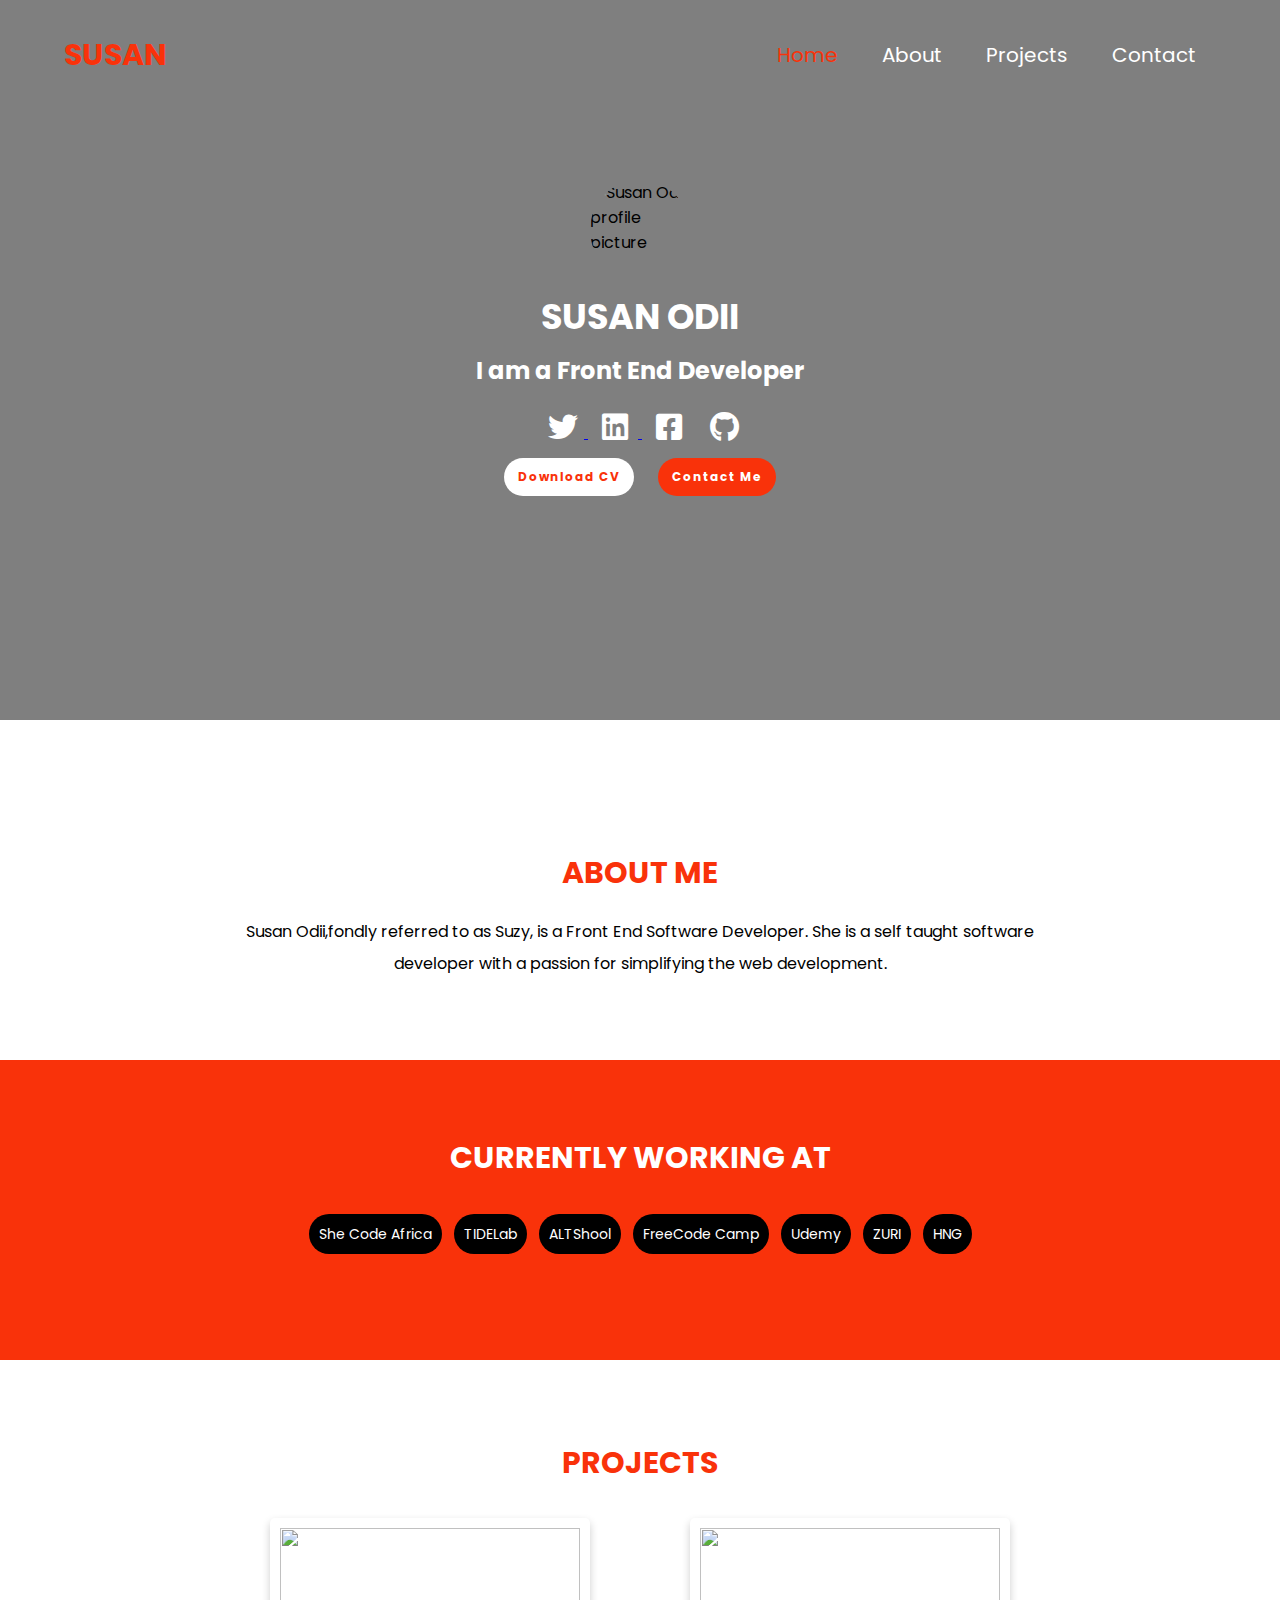
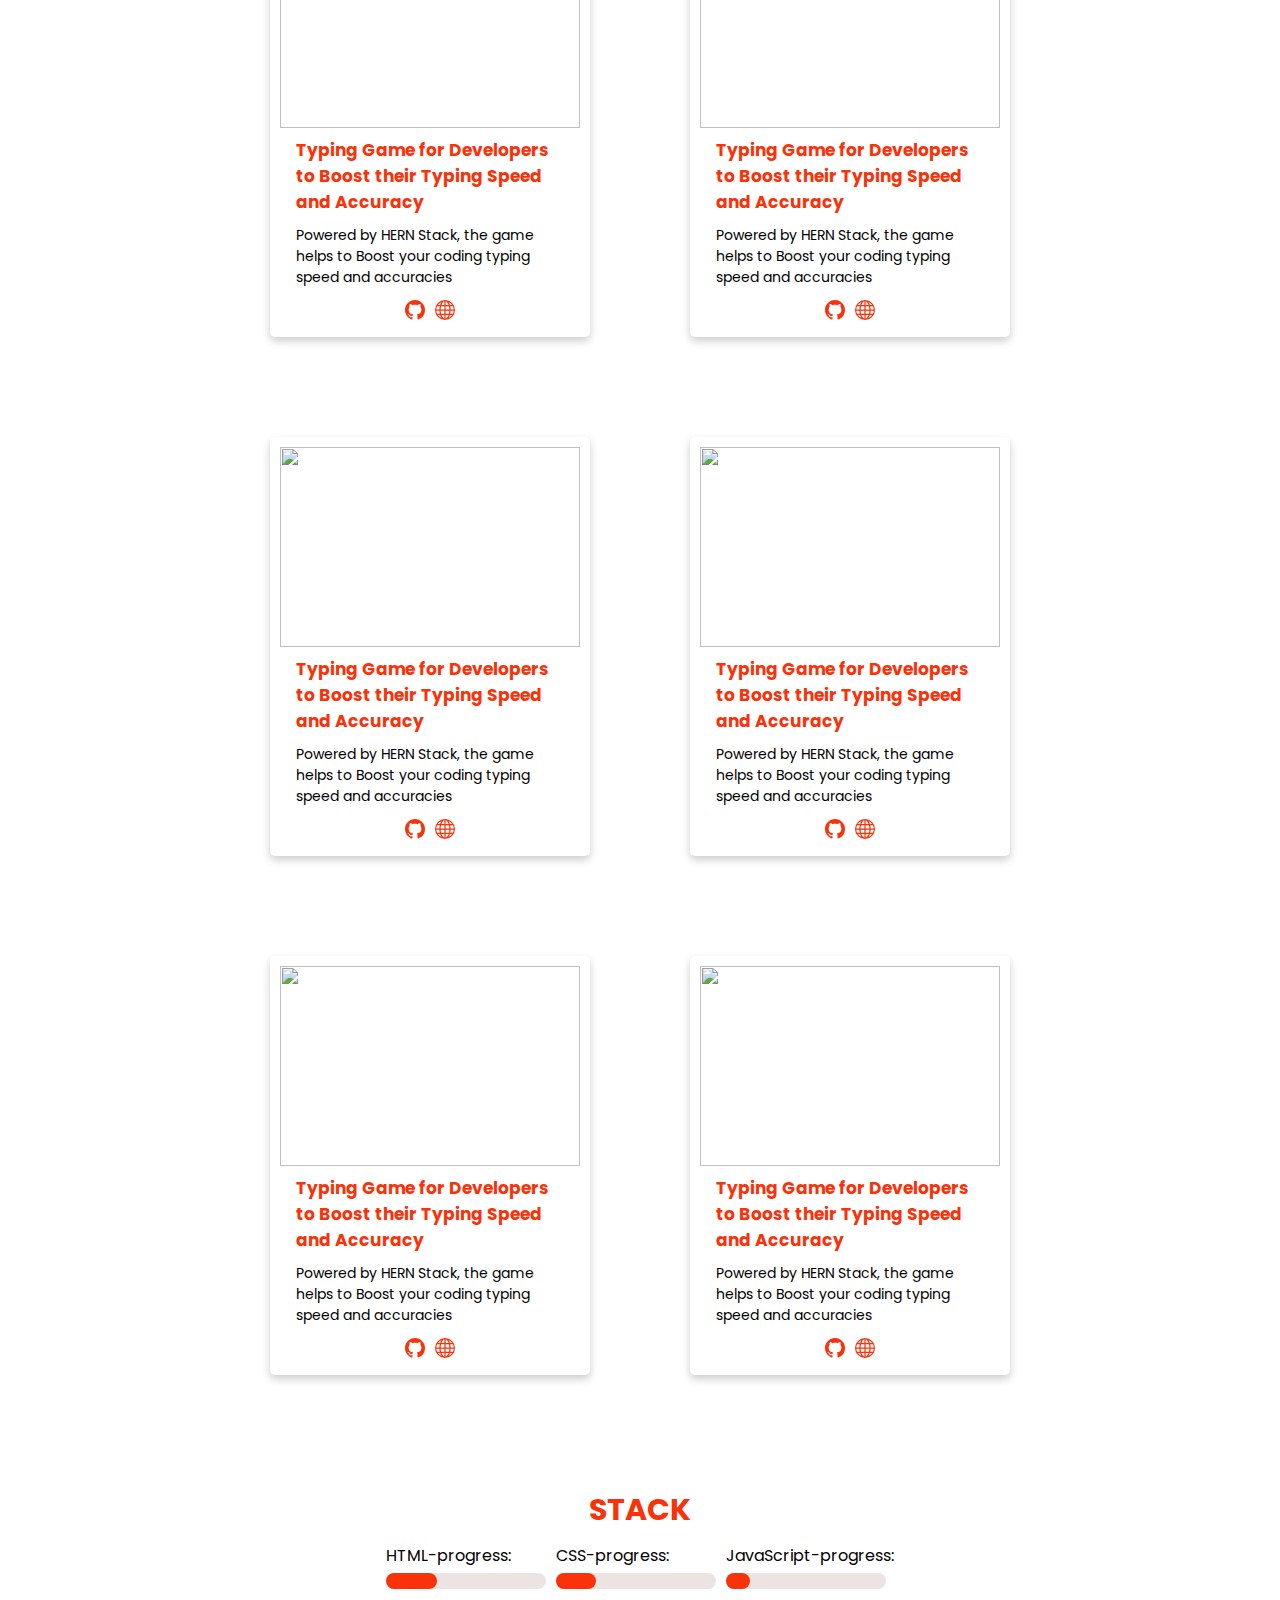
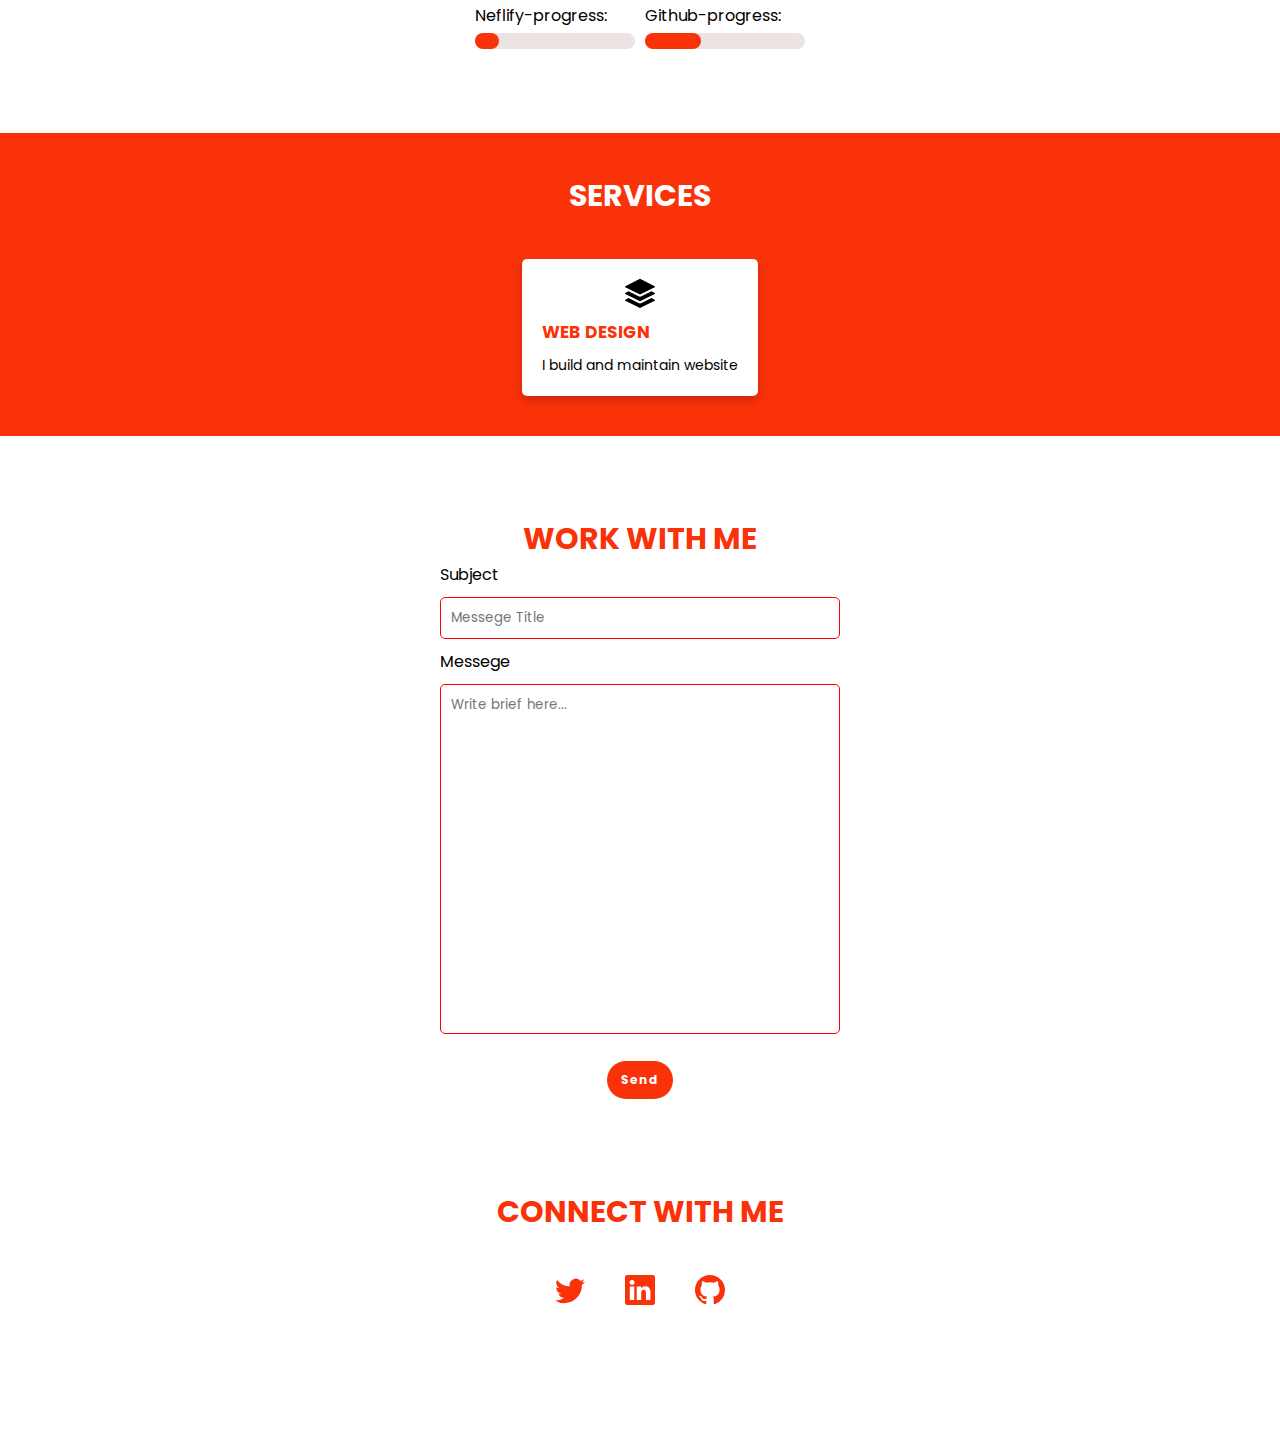
==== index.html @ 61946170 "updated code on responsiveness" ====
<!DOCTYPE html>
<html lang="en">
<head>
    <meta charset="UTF-8">
    <meta http-equiv="X-UA-Compatible" content="IE=edge">
    <meta name="viewport" content="width=device-width, initial-scale=1.0">
    <link rel="stylesheet" href="https://cdnjs.cloudflare.com/ajax/libs/font-awesome/6.0.0/css/all.min.css"
    integrity="sha512-9usAa10IRO0HhonpyAIVpjrylPvoDwiPUiKdWk5t3PyolY1cOd4DSE0Ga+ri4AuTroPR5aQvXU9xC6qOPnzFeg=="
    crossorigin="anonymous" referrerpolicy="no-referrer" />
<link rel="stylesheet" href="style.css">
    
    <title>portfolio</title>
</head>
<body>
  <header>
      <!-- NAVIGATION SECTION -->
      <section class="header-content-wrapper">
          <div class="logo">SUSAN</div>
          <nav class="nav-links-wrapper">
              <ul>
         <a href="#" class="nav-link active">Home</a>
         <a href="#about" class="nav-link">About</a>
         <a href="#projects" class="nav-link">Projects</a>
         <a href="#contacts" class="nav-link">Contact</a>


              </ul>
          </nav>
          
      </section>
      <!-- HERO SECTION -->
      <section class="hero-wrapper">
         <img src="https://avatars.githubusercontent.com/u/81011757?v=4" alt="Susan Odii profile picture " class="profile-image">
         <h2 class="full-name"> SUSAN ODII</h2>
         <p class="brief">I am a Front End Developer</p>
         
         <section class="hero-social-wrapper">
            <a href="https://twitter.com/SusanOdii "> <i class="fa-brands fa-twitter"></i> </a>
            <a href="https://www.linkedin.com/in/susanodii/"><i class="fa-brands fa-linkedin"></i> </a>
            <a href="https://www.facebook.com/odii.susanebere"><i class="fa-brands fa-facebook-square"></i></a>
            <a href=" https://github.com/susanodii"> <i class="fa-brands fa-github"></i></a>
         </section>
         <section class="hero-btns-wrapper">
       <button class="btn download-btn">Download CV</button>
       <button class="btn contact-btn">Contact Me</button>
    </section>
    </section>
    
  </header>  
  <!-- HEADER OVERLAY-->
<div class="header-overlay"></div> 
<main>
    <!-- ABOUT SECTION -->
    <section class="about-me section" id="about">
<h2>About Me</h2>
<p class="about-brief">Susan Odii,fondly referred to as Suzy, is a Front End Software Developer. She is a self taught software developer with a passion for simplifying the web development. </p>
    </section>

<!-- PLACE OF WORK -->
<section class="section place-of-work-section">
    <h2>currently working at</h2>
    <section class="place-of-work-wrapper">
  <span class="place-of-work-pill"> She Code Africa</span>
  <span class="place-of-work-pill">TIDELab</span>
  <span class="place-of-work-pill">ALTShool</span>
  <span class="place-of-work-pill"> FreeCode Camp</span>
    <span class="place-of-work-pill">Udemy</span>
    <span class="place-of-work-pill">ZURI</span>
    <span class="place-of-work-pill">HNG</span>
    </section>
</section>
<!-- PROJECTS SECTION -->
<section class="section project-section"  id="projects">
    <h2>Projects</h2>
    <section class="project-card-wrapper">
        <div class="project-card">
           <img src="https://user-images.githubusercontent.com/58919619/120639485-4bf6ae80-c469-11eb-897b-ac2953277cc6.png" alt="">
           <section class="card-content">
               <h3 class="project-title">Typing Game for Developers to Boost their Typing Speed and Accuracy</h3>
               <p class="project-brief"> Powered by HERN Stack, the game helps to Boost your coding typing speed and accuracies</p>
           </section>
           <section class="project-links">
               <a href="https://github.com/unclebay143/typing-game " target="_blank" rel="noopener noreferrer"> <svg xmlns="http://www.w3.org/2000/svg" width="16" height="16" fill="currentColor" class="bi bi-github" viewBox="0 0 16 16">
                <path d="M8 0C3.58 0 0 3.58 0 8c0 3.54 2.29 6.53 5.47 7.59.4.07.55-.17.55-.38 0-.19-.01-.82-.01-1.49-2.01.37-2.53-.49-2.69-.94-.09-.23-.48-.94-.82-1.13-.28-.15-.68-.52-.01-.53.63-.01 1.08.58 1.23.82.72 1.21 1.87.87 2.33.66.07-.52.28-.87.51-1.07-1.78-.2-3.64-.89-3.64-3.95 0-.87.31-1.59.82-2.15-.08-.2-.36-1.02.08-2.12 0 0 .67-.21 2.2.82.64-.18 1.32-.27 2-.27.68 0 1.36.09 2 .27 1.53-1.04 2.2-.82 2.2-.82.44 1.1.16 1.92.08 2.12.51.56.82 1.27.82 2.15 0 3.07-1.87 3.75-3.65 3.95.29.25.54.73.54 1.48 0 1.07-.01 1.93-.01 2.2 0 .21.15.46.55.38A8.012 8.012 0 0 0 16 8c0-4.42-3.58-8-8-8z"/>
              </svg></a>
               <a href="http://" target="_blank" rel="noopener noreferrer"> <svg xmlns="http://www.w3.org/2000/svg" width="16" height="16" fill="currentColor" class="bi bi-globe" viewBox="0 0 16 16">
                <path d="M0 8a8 8 0 1 1 16 0A8 8 0 0 1 0 8zm7.5-6.923c-.67.204-1.335.82-1.887 1.855A7.97 7.97 0 0 0 5.145 4H7.5V1.077zM4.09 4a9.267 9.267 0 0 1 .64-1.539 6.7 6.7 0 0 1 .597-.933A7.025 7.025 0 0 0 2.255 4H4.09zm-.582 3.5c.03-.877.138-1.718.312-2.5H1.674a6.958 6.958 0 0 0-.656 2.5h2.49zM4.847 5a12.5 12.5 0 0 0-.338 2.5H7.5V5H4.847zM8.5 5v2.5h2.99a12.495 12.495 0 0 0-.337-2.5H8.5zM4.51 8.5a12.5 12.5 0 0 0 .337 2.5H7.5V8.5H4.51zm3.99 0V11h2.653c.187-.765.306-1.608.338-2.5H8.5zM5.145 12c.138.386.295.744.468 1.068.552 1.035 1.218 1.65 1.887 1.855V12H5.145zm.182 2.472a6.696 6.696 0 0 1-.597-.933A9.268 9.268 0 0 1 4.09 12H2.255a7.024 7.024 0 0 0 3.072 2.472zM3.82 11a13.652 13.652 0 0 1-.312-2.5h-2.49c.062.89.291 1.733.656 2.5H3.82zm6.853 3.472A7.024 7.024 0 0 0 13.745 12H11.91a9.27 9.27 0 0 1-.64 1.539 6.688 6.688 0 0 1-.597.933zM8.5 12v2.923c.67-.204 1.335-.82 1.887-1.855.173-.324.33-.682.468-1.068H8.5zm3.68-1h2.146c.365-.767.594-1.61.656-2.5h-2.49a13.65 13.65 0 0 1-.312 2.5zm2.802-3.5a6.959 6.959 0 0 0-.656-2.5H12.18c.174.782.282 1.623.312 2.5h2.49zM11.27 2.461c.247.464.462.98.64 1.539h1.835a7.024 7.024 0 0 0-3.072-2.472c.218.284.418.598.597.933zM10.855 4a7.966 7.966 0 0 0-.468-1.068C9.835 1.897 9.17 1.282 8.5 1.077V4h2.355z"/>
              </svg></a>
           </section>
        </div>
        <div class="project-card">
            <img src="https://user-images.githubusercontent.com/58919619/120639485-4bf6ae80-c469-11eb-897b-ac2953277cc6.png" alt="">
            <section class="card-content">
                <h3 class="project-title">Typing Game for Developers to Boost their Typing Speed and Accuracy</h3>
                <p class="project-brief"> Powered by HERN Stack, the game helps to Boost your coding typing speed and accuracies</p>
            </section>
            <section class="project-links">
                <a href="https://github.com/unclebay143/typing-game " target="_blank" rel="noopener noreferrer"> <svg xmlns="http://www.w3.org/2000/svg" width="16" height="16" fill="currentColor" class="bi bi-github" viewBox="0 0 16 16">
                 <path d="M8 0C3.58 0 0 3.58 0 8c0 3.54 2.29 6.53 5.47 7.59.4.07.55-.17.55-.38 0-.19-.01-.82-.01-1.49-2.01.37-2.53-.49-2.69-.94-.09-.23-.48-.94-.82-1.13-.28-.15-.68-.52-.01-.53.63-.01 1.08.58 1.23.82.72 1.21 1.87.87 2.33.66.07-.52.28-.87.51-1.07-1.78-.2-3.64-.89-3.64-3.95 0-.87.31-1.59.82-2.15-.08-.2-.36-1.02.08-2.12 0 0 .67-.21 2.2.82.64-.18 1.32-.27 2-.27.68 0 1.36.09 2 .27 1.53-1.04 2.2-.82 2.2-.82.44 1.1.16 1.92.08 2.12.51.56.82 1.27.82 2.15 0 3.07-1.87 3.75-3.65 3.95.29.25.54.73.54 1.48 0 1.07-.01 1.93-.01 2.2 0 .21.15.46.55.38A8.012 8.012 0 0 0 16 8c0-4.42-3.58-8-8-8z"/>
               </svg></a>
                <a href="http://" target="_blank" rel="noopener noreferrer"> <svg xmlns="http://www.w3.org/2000/svg" width="16" height="16" fill="currentColor" class="bi bi-globe" viewBox="0 0 16 16">
                 <path d="M0 8a8 8 0 1 1 16 0A8 8 0 0 1 0 8zm7.5-6.923c-.67.204-1.335.82-1.887 1.855A7.97 7.97 0 0 0 5.145 4H7.5V1.077zM4.09 4a9.267 9.267 0 0 1 .64-1.539 6.7 6.7 0 0 1 .597-.933A7.025 7.025 0 0 0 2.255 4H4.09zm-.582 3.5c.03-.877.138-1.718.312-2.5H1.674a6.958 6.958 0 0 0-.656 2.5h2.49zM4.847 5a12.5 12.5 0 0 0-.338 2.5H7.5V5H4.847zM8.5 5v2.5h2.99a12.495 12.495 0 0 0-.337-2.5H8.5zM4.51 8.5a12.5 12.5 0 0 0 .337 2.5H7.5V8.5H4.51zm3.99 0V11h2.653c.187-.765.306-1.608.338-2.5H8.5zM5.145 12c.138.386.295.744.468 1.068.552 1.035 1.218 1.65 1.887 1.855V12H5.145zm.182 2.472a6.696 6.696 0 0 1-.597-.933A9.268 9.268 0 0 1 4.09 12H2.255a7.024 7.024 0 0 0 3.072 2.472zM3.82 11a13.652 13.652 0 0 1-.312-2.5h-2.49c.062.89.291 1.733.656 2.5H3.82zm6.853 3.472A7.024 7.024 0 0 0 13.745 12H11.91a9.27 9.27 0 0 1-.64 1.539 6.688 6.688 0 0 1-.597.933zM8.5 12v2.923c.67-.204 1.335-.82 1.887-1.855.173-.324.33-.682.468-1.068H8.5zm3.68-1h2.146c.365-.767.594-1.61.656-2.5h-2.49a13.65 13.65 0 0 1-.312 2.5zm2.802-3.5a6.959 6.959 0 0 0-.656-2.5H12.18c.174.782.282 1.623.312 2.5h2.49zM11.27 2.461c.247.464.462.98.64 1.539h1.835a7.024 7.024 0 0 0-3.072-2.472c.218.284.418.598.597.933zM10.855 4a7.966 7.966 0 0 0-.468-1.068C9.835 1.897 9.17 1.282 8.5 1.077V4h2.355z"/>
               </svg></a>
            </section>
         </div>

         <div class="project-card">
            <img src="https://user-images.githubusercontent.com/58919619/120639485-4bf6ae80-c469-11eb-897b-ac2953277cc6.png" alt="">
            <section class="card-content">
                <h3 class="project-title">Typing Game for Developers to Boost their Typing Speed and Accuracy</h3>
                <p class="project-brief"> Powered by HERN Stack, the game helps to Boost your coding typing speed and accuracies</p>
            </section>
            <section class="project-links">
                <a href="https://github.com/unclebay143/typing-game " target="_blank" rel="noopener noreferrer"> <svg xmlns="http://www.w3.org/2000/svg" width="16" height="16" fill="currentColor" class="bi bi-github" viewBox="0 0 16 16">
                 <path d="M8 0C3.58 0 0 3.58 0 8c0 3.54 2.29 6.53 5.47 7.59.4.07.55-.17.55-.38 0-.19-.01-.82-.01-1.49-2.01.37-2.53-.49-2.69-.94-.09-.23-.48-.94-.82-1.13-.28-.15-.68-.52-.01-.53.63-.01 1.08.58 1.23.82.72 1.21 1.87.87 2.33.66.07-.52.28-.87.51-1.07-1.78-.2-3.64-.89-3.64-3.95 0-.87.31-1.59.82-2.15-.08-.2-.36-1.02.08-2.12 0 0 .67-.21 2.2.82.64-.18 1.32-.27 2-.27.68 0 1.36.09 2 .27 1.53-1.04 2.2-.82 2.2-.82.44 1.1.16 1.92.08 2.12.51.56.82 1.27.82 2.15 0 3.07-1.87 3.75-3.65 3.95.29.25.54.73.54 1.48 0 1.07-.01 1.93-.01 2.2 0 .21.15.46.55.38A8.012 8.012 0 0 0 16 8c0-4.42-3.58-8-8-8z"/>
               </svg></a>
                <a href="http://" target="_blank" rel="noopener noreferrer"> <svg xmlns="http://www.w3.org/2000/svg" width="16" height="16" fill="currentColor" class="bi bi-globe" viewBox="0 0 16 16">
                 <path d="M0 8a8 8 0 1 1 16 0A8 8 0 0 1 0 8zm7.5-6.923c-.67.204-1.335.82-1.887 1.855A7.97 7.97 0 0 0 5.145 4H7.5V1.077zM4.09 4a9.267 9.267 0 0 1 .64-1.539 6.7 6.7 0 0 1 .597-.933A7.025 7.025 0 0 0 2.255 4H4.09zm-.582 3.5c.03-.877.138-1.718.312-2.5H1.674a6.958 6.958 0 0 0-.656 2.5h2.49zM4.847 5a12.5 12.5 0 0 0-.338 2.5H7.5V5H4.847zM8.5 5v2.5h2.99a12.495 12.495 0 0 0-.337-2.5H8.5zM4.51 8.5a12.5 12.5 0 0 0 .337 2.5H7.5V8.5H4.51zm3.99 0V11h2.653c.187-.765.306-1.608.338-2.5H8.5zM5.145 12c.138.386.295.744.468 1.068.552 1.035 1.218 1.65 1.887 1.855V12H5.145zm.182 2.472a6.696 6.696 0 0 1-.597-.933A9.268 9.268 0 0 1 4.09 12H2.255a7.024 7.024 0 0 0 3.072 2.472zM3.82 11a13.652 13.652 0 0 1-.312-2.5h-2.49c.062.89.291 1.733.656 2.5H3.82zm6.853 3.472A7.024 7.024 0 0 0 13.745 12H11.91a9.27 9.27 0 0 1-.64 1.539 6.688 6.688 0 0 1-.597.933zM8.5 12v2.923c.67-.204 1.335-.82 1.887-1.855.173-.324.33-.682.468-1.068H8.5zm3.68-1h2.146c.365-.767.594-1.61.656-2.5h-2.49a13.65 13.65 0 0 1-.312 2.5zm2.802-3.5a6.959 6.959 0 0 0-.656-2.5H12.18c.174.782.282 1.623.312 2.5h2.49zM11.27 2.461c.247.464.462.98.64 1.539h1.835a7.024 7.024 0 0 0-3.072-2.472c.218.284.418.598.597.933zM10.855 4a7.966 7.966 0 0 0-.468-1.068C9.835 1.897 9.17 1.282 8.5 1.077V4h2.355z"/>
               </svg></a>
            </section>
         </div>

         <div class="project-card">
            <img src="https://user-images.githubusercontent.com/58919619/120639485-4bf6ae80-c469-11eb-897b-ac2953277cc6.png" alt="">
            <section class="card-content">
                <h3 class="project-title">Typing Game for Developers to Boost their Typing Speed and Accuracy</h3>
                <p class="project-brief"> Powered by HERN Stack, the game helps to Boost your coding typing speed and accuracies</p>
            </section>
            <section class="project-links">
                <a href="https://github.com/unclebay143/typing-game " target="_blank" rel="noopener noreferrer"> <svg xmlns="http://www.w3.org/2000/svg" width="16" height="16" fill="currentColor" class="bi bi-github" viewBox="0 0 16 16">
                 <path d="M8 0C3.58 0 0 3.58 0 8c0 3.54 2.29 6.53 5.47 7.59.4.07.55-.17.55-.38 0-.19-.01-.82-.01-1.49-2.01.37-2.53-.49-2.69-.94-.09-.23-.48-.94-.82-1.13-.28-.15-.68-.52-.01-.53.63-.01 1.08.58 1.23.82.72 1.21 1.87.87 2.33.66.07-.52.28-.87.51-1.07-1.78-.2-3.64-.89-3.64-3.95 0-.87.31-1.59.82-2.15-.08-.2-.36-1.02.08-2.12 0 0 .67-.21 2.2.82.64-.18 1.32-.27 2-.27.68 0 1.36.09 2 .27 1.53-1.04 2.2-.82 2.2-.82.44 1.1.16 1.92.08 2.12.51.56.82 1.27.82 2.15 0 3.07-1.87 3.75-3.65 3.95.29.25.54.73.54 1.48 0 1.07-.01 1.93-.01 2.2 0 .21.15.46.55.38A8.012 8.012 0 0 0 16 8c0-4.42-3.58-8-8-8z"/>
               </svg></a>
                <a href="http://" target="_blank" rel="noopener noreferrer"> <svg xmlns="http://www.w3.org/2000/svg" width="16" height="16" fill="currentColor" class="bi bi-globe" viewBox="0 0 16 16">
                 <path d="M0 8a8 8 0 1 1 16 0A8 8 0 0 1 0 8zm7.5-6.923c-.67.204-1.335.82-1.887 1.855A7.97 7.97 0 0 0 5.145 4H7.5V1.077zM4.09 4a9.267 9.267 0 0 1 .64-1.539 6.7 6.7 0 0 1 .597-.933A7.025 7.025 0 0 0 2.255 4H4.09zm-.582 3.5c.03-.877.138-1.718.312-2.5H1.674a6.958 6.958 0 0 0-.656 2.5h2.49zM4.847 5a12.5 12.5 0 0 0-.338 2.5H7.5V5H4.847zM8.5 5v2.5h2.99a12.495 12.495 0 0 0-.337-2.5H8.5zM4.51 8.5a12.5 12.5 0 0 0 .337 2.5H7.5V8.5H4.51zm3.99 0V11h2.653c.187-.765.306-1.608.338-2.5H8.5zM5.145 12c.138.386.295.744.468 1.068.552 1.035 1.218 1.65 1.887 1.855V12H5.145zm.182 2.472a6.696 6.696 0 0 1-.597-.933A9.268 9.268 0 0 1 4.09 12H2.255a7.024 7.024 0 0 0 3.072 2.472zM3.82 11a13.652 13.652 0 0 1-.312-2.5h-2.49c.062.89.291 1.733.656 2.5H3.82zm6.853 3.472A7.024 7.024 0 0 0 13.745 12H11.91a9.27 9.27 0 0 1-.64 1.539 6.688 6.688 0 0 1-.597.933zM8.5 12v2.923c.67-.204 1.335-.82 1.887-1.855.173-.324.33-.682.468-1.068H8.5zm3.68-1h2.146c.365-.767.594-1.61.656-2.5h-2.49a13.65 13.65 0 0 1-.312 2.5zm2.802-3.5a6.959 6.959 0 0 0-.656-2.5H12.18c.174.782.282 1.623.312 2.5h2.49zM11.27 2.461c.247.464.462.98.64 1.539h1.835a7.024 7.024 0 0 0-3.072-2.472c.218.284.418.598.597.933zM10.855 4a7.966 7.966 0 0 0-.468-1.068C9.835 1.897 9.17 1.282 8.5 1.077V4h2.355z"/>
               </svg></a>
            </section>
         </div>


         <div class="project-card">
            <img src="https://user-images.githubusercontent.com/58919619/120639485-4bf6ae80-c469-11eb-897b-ac2953277cc6.png" alt="">
            <section class="card-content">
                <h3 class="project-title">Typing Game for Developers to Boost their Typing Speed and Accuracy</h3>
                <p class="project-brief"> Powered by HERN Stack, the game helps to Boost your coding typing speed and accuracies</p>
            </section>
            <section class="project-links">
                <a href="https://github.com/unclebay143/typing-game " target="_blank" rel="noopener noreferrer"> <svg xmlns="http://www.w3.org/2000/svg" width="16" height="16" fill="currentColor" class="bi bi-github" viewBox="0 0 16 16">
                 <path d="M8 0C3.58 0 0 3.58 0 8c0 3.54 2.29 6.53 5.47 7.59.4.07.55-.17.55-.38 0-.19-.01-.82-.01-1.49-2.01.37-2.53-.49-2.69-.94-.09-.23-.48-.94-.82-1.13-.28-.15-.68-.52-.01-.53.63-.01 1.08.58 1.23.82.72 1.21 1.87.87 2.33.66.07-.52.28-.87.51-1.07-1.78-.2-3.64-.89-3.64-3.95 0-.87.31-1.59.82-2.15-.08-.2-.36-1.02.08-2.12 0 0 .67-.21 2.2.82.64-.18 1.32-.27 2-.27.68 0 1.36.09 2 .27 1.53-1.04 2.2-.82 2.2-.82.44 1.1.16 1.92.08 2.12.51.56.82 1.27.82 2.15 0 3.07-1.87 3.75-3.65 3.95.29.25.54.73.54 1.48 0 1.07-.01 1.93-.01 2.2 0 .21.15.46.55.38A8.012 8.012 0 0 0 16 8c0-4.42-3.58-8-8-8z"/>
               </svg></a>
                <a href="http://" target="_blank" rel="noopener noreferrer"> <svg xmlns="http://www.w3.org/2000/svg" width="16" height="16" fill="currentColor" class="bi bi-globe" viewBox="0 0 16 16">
                 <path d="M0 8a8 8 0 1 1 16 0A8 8 0 0 1 0 8zm7.5-6.923c-.67.204-1.335.82-1.887 1.855A7.97 7.97 0 0 0 5.145 4H7.5V1.077zM4.09 4a9.267 9.267 0 0 1 .64-1.539 6.7 6.7 0 0 1 .597-.933A7.025 7.025 0 0 0 2.255 4H4.09zm-.582 3.5c.03-.877.138-1.718.312-2.5H1.674a6.958 6.958 0 0 0-.656 2.5h2.49zM4.847 5a12.5 12.5 0 0 0-.338 2.5H7.5V5H4.847zM8.5 5v2.5h2.99a12.495 12.495 0 0 0-.337-2.5H8.5zM4.51 8.5a12.5 12.5 0 0 0 .337 2.5H7.5V8.5H4.51zm3.99 0V11h2.653c.187-.765.306-1.608.338-2.5H8.5zM5.145 12c.138.386.295.744.468 1.068.552 1.035 1.218 1.65 1.887 1.855V12H5.145zm.182 2.472a6.696 6.696 0 0 1-.597-.933A9.268 9.268 0 0 1 4.09 12H2.255a7.024 7.024 0 0 0 3.072 2.472zM3.82 11a13.652 13.652 0 0 1-.312-2.5h-2.49c.062.89.291 1.733.656 2.5H3.82zm6.853 3.472A7.024 7.024 0 0 0 13.745 12H11.91a9.27 9.27 0 0 1-.64 1.539 6.688 6.688 0 0 1-.597.933zM8.5 12v2.923c.67-.204 1.335-.82 1.887-1.855.173-.324.33-.682.468-1.068H8.5zm3.68-1h2.146c.365-.767.594-1.61.656-2.5h-2.49a13.65 13.65 0 0 1-.312 2.5zm2.802-3.5a6.959 6.959 0 0 0-.656-2.5H12.18c.174.782.282 1.623.312 2.5h2.49zM11.27 2.461c.247.464.462.98.64 1.539h1.835a7.024 7.024 0 0 0-3.072-2.472c.218.284.418.598.597.933zM10.855 4a7.966 7.966 0 0 0-.468-1.068C9.835 1.897 9.17 1.282 8.5 1.077V4h2.355z"/>
               </svg></a>
            </section>
         </div>


         <div class="project-card">
            <img src="https://user-images.githubusercontent.com/58919619/120639485-4bf6ae80-c469-11eb-897b-ac2953277cc6.png" alt="">
            <section class="card-content">
                <h3 class="project-title">Typing Game for Developers to Boost their Typing Speed and Accuracy</h3>
                <p class="project-brief"> Powered by HERN Stack, the game helps to Boost your coding typing speed and accuracies</p>
            </section>
            <section class="project-links">
                <a href="https://github.com/unclebay143/typing-game " target="_blank" rel="noopener noreferrer"> <svg xmlns="http://www.w3.org/2000/svg" width="16" height="16" fill="currentColor" class="bi bi-github" viewBox="0 0 16 16">
                 <path d="M8 0C3.58 0 0 3.58 0 8c0 3.54 2.29 6.53 5.47 7.59.4.07.55-.17.55-.38 0-.19-.01-.82-.01-1.49-2.01.37-2.53-.49-2.69-.94-.09-.23-.48-.94-.82-1.13-.28-.15-.68-.52-.01-.53.63-.01 1.08.58 1.23.82.72 1.21 1.87.87 2.33.66.07-.52.28-.87.51-1.07-1.78-.2-3.64-.89-3.64-3.95 0-.87.31-1.59.82-2.15-.08-.2-.36-1.02.08-2.12 0 0 .67-.21 2.2.82.64-.18 1.32-.27 2-.27.68 0 1.36.09 2 .27 1.53-1.04 2.2-.82 2.2-.82.44 1.1.16 1.92.08 2.12.51.56.82 1.27.82 2.15 0 3.07-1.87 3.75-3.65 3.95.29.25.54.73.54 1.48 0 1.07-.01 1.93-.01 2.2 0 .21.15.46.55.38A8.012 8.012 0 0 0 16 8c0-4.42-3.58-8-8-8z"/>
               </svg></a>
                <a href="http://" target="_blank" rel="noopener noreferrer"> <svg xmlns="http://www.w3.org/2000/svg" width="16" height="16" fill="currentColor" class="bi bi-globe" viewBox="0 0 16 16">
                 <path d="M0 8a8 8 0 1 1 16 0A8 8 0 0 1 0 8zm7.5-6.923c-.67.204-1.335.82-1.887 1.855A7.97 7.97 0 0 0 5.145 4H7.5V1.077zM4.09 4a9.267 9.267 0 0 1 .64-1.539 6.7 6.7 0 0 1 .597-.933A7.025 7.025 0 0 0 2.255 4H4.09zm-.582 3.5c.03-.877.138-1.718.312-2.5H1.674a6.958 6.958 0 0 0-.656 2.5h2.49zM4.847 5a12.5 12.5 0 0 0-.338 2.5H7.5V5H4.847zM8.5 5v2.5h2.99a12.495 12.495 0 0 0-.337-2.5H8.5zM4.51 8.5a12.5 12.5 0 0 0 .337 2.5H7.5V8.5H4.51zm3.99 0V11h2.653c.187-.765.306-1.608.338-2.5H8.5zM5.145 12c.138.386.295.744.468 1.068.552 1.035 1.218 1.65 1.887 1.855V12H5.145zm.182 2.472a6.696 6.696 0 0 1-.597-.933A9.268 9.268 0 0 1 4.09 12H2.255a7.024 7.024 0 0 0 3.072 2.472zM3.82 11a13.652 13.652 0 0 1-.312-2.5h-2.49c.062.89.291 1.733.656 2.5H3.82zm6.853 3.472A7.024 7.024 0 0 0 13.745 12H11.91a9.27 9.27 0 0 1-.64 1.539 6.688 6.688 0 0 1-.597.933zM8.5 12v2.923c.67-.204 1.335-.82 1.887-1.855.173-.324.33-.682.468-1.068H8.5zm3.68-1h2.146c.365-.767.594-1.61.656-2.5h-2.49a13.65 13.65 0 0 1-.312 2.5zm2.802-3.5a6.959 6.959 0 0 0-.656-2.5H12.18c.174.782.282 1.623.312 2.5h2.49zM11.27 2.461c.247.464.462.98.64 1.539h1.835a7.024 7.024 0 0 0-3.072-2.472c.218.284.418.598.597.933zM10.855 4a7.966 7.966 0 0 0-.468-1.068C9.835 1.897 9.17 1.282 8.5 1.077V4h2.355z"/>
               </svg></a>
            </section>
         </div>


    </section>
</section>


<!-- STACK SECTION -->
<section class="section stack-section">
    <h2>STACK</h2>
<section class="stack-group">
   
<div class="stack-progress-wrapper">
    <label for="html-progress">HTML-progress:</label>
    <progress id="html-progress" class="stack-progress" value="32" max="100"> 32% </progress>
</div>
<div class="stack-progress-wrapper">
    <label for="-progress">CSS-progress:</label>
    <progress id="css-progress" class="stack-progress" value="25" max="100"> 25% </progress>
</div>

<div class="stack-progress-wrapper">
    <label for="javascript-progress">JavaScript-progress:</label>
    <progress id="javaSript-progress" class="stack-progress"  value="15" max="100"> 15% </progress>
</div>
</section>

<section class="stack-group">
<div class="stack-progress-wrapper">
    <label for="netlify-progress">Neflify-progress:</label>
    <progress id="netlify-progress"class="stack-progress"  value="15" max="100"> 15% </progress>
</div>

<div class="stack-progress-wrapper">
    <label for="html-progress">Github-progress:</label>
    <progress id="github-progress" class="stack-progress"  value="35" max="100"> 35% </progress>
</div>


</section>

</section>


<!-- SERVICE SECTION -->

<section class="section service-section">
    <h2>services</h2>
    <section class="service-card-wrapper">
        <div class="service-card">
            <svg xmlns="http://www.w3.org/2000/svg" width="16" height="16" fill="currentColor" class="bi bi-stack" viewBox="0 0 16 16">
                <path d="m14.12 10.163 1.715.858c.22.11.22.424 0 .534L8.267 15.34a.598.598 0 0 1-.534 0L.165 11.555a.299.299 0 0 1 0-.534l1.716-.858 5.317 2.659c.505.252 1.1.252 1.604 0l5.317-2.66zM7.733.063a.598.598 0 0 1 .534 0l7.568 3.784a.3.3 0 0 1 0 .535L8.267 8.165a.598.598 0 0 1-.534 0L.165 4.382a.299.299 0 0 1 0-.535L7.733.063z"/>
                <path d="m14.12 6.576 1.715.858c.22.11.22.424 0 .534l-7.568 3.784a.598.598 0 0 1-.534 0L.165 7.968a.299.299 0 0 1 0-.534l1.716-.858 5.317 2.659c.505.252 1.1.252 1.604 0l5.317-2.659z"/>
              </svg>
        
        <div class="service-content">
        <h3 class="service-title">WEB DESIGN</h3>
        <p class="service-brief">
            I build and maintain website
        </p>
    </div>
</div>

    </section>

</section>



<!-- WORK WITH ME -->
<section class="section form-section" id="contact">
    <h2>Work with me</h2>
    <form>
        <div class="form-group">
 
            <label for="subject">Subject</label>
        <input type="text" id="subject" placeholder="Messege Title">
        </div>
         
        <div class="form-group">

            <label for="messege">Messege</label>
            <textarea id="message" placeholder="Write brief here..."></textarea>
        </div>
        <div class="form-group">
            <button class="btn">Send</button>
        </div>
    </form>
</section>

<!-- SOCIAL MEDIA -->
<section class=" section connect-with-me" id="contacts">
    <h2>Connect with me</h2>
    <section class="social-account-wrapper">
        <!-- Twitter -->
        <svg xmlns="http://www.w3.org/2000/svg" width="16" height="16" fill="currentColor" class="bi bi-twitter" viewBox="0 0 16 16">
            <path d="M5.026 15c6.038 0 9.341-5.003 9.341-9.334 0-.14 0-.282-.006-.422A6.685 6.685 0 0 0 16 3.542a6.658 6.658 0 0 1-1.889.518 3.301 3.301 0 0 0 1.447-1.817 6.533 6.533 0 0 1-2.087.793A3.286 3.286 0 0 0 7.875 6.03a9.325 9.325 0 0 1-6.767-3.429 3.289 3.289 0 0 0 1.018 4.382A3.323 3.323 0 0 1 .64 6.575v.045a3.288 3.288 0 0 0 2.632 3.218 3.203 3.203 0 0 1-.865.115 3.23 3.23 0 0 1-.614-.057 3.283 3.283 0 0 0 3.067 2.277A6.588 6.588 0 0 1 .78 13.58a6.32 6.32 0 0 1-.78-.045A9.344 9.344 0 0 0 5.026 15z"/>
          </svg>

          <!-- Linkedlin -->

          <svg xmlns="http://www.w3.org/2000/svg" width="16" height="16" fill="currentColor" class="bi bi-linkedin" viewBox="0 0 16 16">
            <path d="M0 1.146C0 .513.526 0 1.175 0h13.65C15.474 0 16 .513 16 1.146v13.708c0 .633-.526 1.146-1.175 1.146H1.175C.526 16 0 15.487 0 14.854V1.146zm4.943 12.248V6.169H2.542v7.225h2.401zm-1.2-8.212c.837 0 1.358-.554 1.358-1.248-.015-.709-.52-1.248-1.342-1.248-.822 0-1.359.54-1.359 1.248 0 .694.521 1.248 1.327 1.248h.016zm4.908 8.212V9.359c0-.216.016-.432.08-.586.173-.431.568-.878 1.232-.878.869 0 1.216.662 1.216 1.634v3.865h2.401V9.25c0-2.22-1.184-3.252-2.764-3.252-1.274 0-1.845.7-2.165 1.193v.025h-.016a5.54 5.54 0 0 1 .016-.025V6.169h-2.4c.03.678 0 7.225 0 7.225h2.4z"/>
          </svg>


        <!-- Github -->

        <svg xmlns="http://www.w3.org/2000/svg" width="16" height="16" fill="currentColor" class="bi bi-github" viewBox="0 0 16 16">
            <path d="M8 0C3.58 0 0 3.58 0 8c0 3.54 2.29 6.53 5.47 7.59.4.07.55-.17.55-.38 0-.19-.01-.82-.01-1.49-2.01.37-2.53-.49-2.69-.94-.09-.23-.48-.94-.82-1.13-.28-.15-.68-.52-.01-.53.63-.01 1.08.58 1.23.82.72 1.21 1.87.87 2.33.66.07-.52.28-.87.51-1.07-1.78-.2-3.64-.89-3.64-3.95 0-.87.31-1.59.82-2.15-.08-.2-.36-1.02.08-2.12 0 0 .67-.21 2.2.82.64-.18 1.32-.27 2-.27.68 0 1.36.09 2 .27 1.53-1.04 2.2-.82 2.2-.82.44 1.1.16 1.92.08 2.12.51.56.82 1.27.82 2.15 0 3.07-1.87 3.75-3.65 3.95.29.25.54.73.54 1.48 0 1.07-.01 1.93-.01 2.2 0 .21.15.46.55.38A8.012 8.012 0 0 0 16 8c0-4.42-3.58-8-8-8z"/>
          </svg>
    </section>
</section>
</main>
</body>
</html>
---- style.css ----
@import url('https://fonts.googleapis.com/css2?family=Open+Sans:wght@300&family=Poppins:ital,wght@0,100;0,200;0,300;0,400;0,500;0,600;0,700;0,800;0,900;1,100;1,200;1,300;1,400;1,500;1,600;1,700;1,800;1,900&family=Roboto:wght@400;700&display=swap');


*{
    box-sizing: border-box;
    margin: 0;
    padding: 0;
    font-family: "Poppins", sans-serif;
}
html{
    scroll-behavior: smooth;
}
body{
    overflow-x: hidden;
}
/* HEADER SECTION */
header{
    background-image: url("https://images.unsplash.com/photo-1537498425277-c283d32ef9db?ixlib=rb-1.2.1&ixid=MnwxMjA3fDB8MHxwaG90by1wYWdlfHx8fGVufDB8fHx8&auto=format&fit=crop&w=1178&q=80 ");
    background-size: cover;
    background-repeat: no-repeat;
    background-position: 50%;
    height: 80vh;
    position: relative;
}
.header-overlay{
    background-color: rgba(0, 0, 0, 0.5);
    position: absolute;
    top: 0;
    height: 80vh;
    width: 100vw;
    }
    .header-content-wrapper{
        position: relative;
        z-index: 1;
        display: flex;
        justify-content: space-between;
        align-items: center;
        padding: 2rem 4rem;
    }


    /* Logo */
    .logo{
        font-size: 30px;
        font-weight: bold;
        color: #f9320a;
    }
  .nav-link{
      color: white;
      font-size: 20px;
      text-decoration:none ;
      transition: 0.5s;
      padding: 10px;
      margin: 10px;
  }
  .nav-link.active{
    color: #f9320a;
  }
  
  .hero-wrapper{
      position: relative;
       z-index: 1; 
      display: flex;
      flex-direction:column ;
      align-items: center;
      margin-top: 70px;

  }

  /* PROFILE IMAGE */
.profile-image{
    width: 100px;
    height: 100px;
    border-radius: 50%;
}

.full-name{
    color: white;
    font-size: 35px;
    text-transform:uppercase ;
    margin: 10px 0;
}
.brief{
    color: white;
    font-size: 24px;
    font-weight: bold;
    margin-bottom: 10px;
}

/* ICONS */
.hero-social-wrapper i{
    height: 30px;
    width: 30px;
    color: white;
    font-size: 30px;
    /* border: 1px solid white; */
    /* border-radius: 50%; */
    padding: 4px;
    margin: 10px;
    transition: 0.5s;
}

.btn{
    background-color: #f9320a;
    color:white;
    font-size: 12px;
    font-weight: bold;
    text-decoration: none;
    padding: 10px 14px;
    border-radius: 26px;
    border: none;
    margin: 10px;
    letter-spacing: 1px;
    cursor: pointer;
    transition: 0.5s;

}
.btn:hover{
    opacity: 0.8;
}
  
.download-btn{
    background-color: white;
    color: #f9320a;
}

.download-btn:hover{
    opacity: 0.8;
    background-color: #f9320a;
    color: white;
}


/* MAIN BODY SECTION  */
main{
    margin-top: 90px;
}

.section{
    padding: 40px;
}



.section h2{
    font-size: 30px;
    font-weight: bold;
    color: #f9320a;
    margin-bottom: 10px 0;
    text-transform: uppercase;
    text-align: center;
}
.about-me{
    width: 70%;
    margin: 0 auto;
}
.about-brief{
    text-align: center;
    margin-top: 20px;
    line-height: 2;
}

.place-of-work-section{
     margin:40px 0; 
    background-color: #f9320a;
    color: white;
    min-height: 300px;
    display: flex;
    flex-direction: column;
    justify-content: center;
    align-items: center;
}


.place-of-work-section h2{
    color: white;
   
}

.place-of-work-wrapper{
    text-align: center;
    margin: 40px;
}

.place-of-work-pill{
    background-color: #000;
    color: white;
    padding: 10px;
    margin: 4px;
    font-size: 14px;
    border-radius: 26px;
    transition: 1.5;

}


/* PROJECT SECTION */

 .project-card-wrapper{
     display: flex;
     justify-content: center;
     align-items: center;
     flex-wrap: wrap;
     gap: 100px;
     margin: 2rem;
     
 }

 .project-card{
     padding: 10px;
     box-shadow: 0 4px 8px rgba(0, 0, 0, 0.2);
     transition: 0.3s;
     border-radius: 5px;
 }


 .project-card img{
 width:100%;
 height: 200px;
 }

 .card-content{
     width: 300px;
     padding: 2px 16px;
 }

.project-title{
    color: #f9320a;
    margin-bottom: 10px;
    font-size: 17px;
}

.project-brief{
    font-size: 14px;
}
.project-links{
    display: flex;
    justify-content: center;
    align-items: center;
    margin-top: 10px;
    gap: 10px;
}

.project-links svg{
    width:20px;
    height: 20px;
    fill: #f9320a;
}

/* STACK SECTION */
.stack-group{
    display: flex;
    
    justify-content: center;
    align-items: center;
    margin-top: 10px;
    gap: 10px;
}

/* chrome */
.stack-progress::-webkit-progress-bar{
    background-color: rgb(236, 227, 227);
    border-radius: 100px;
}
.stack-progress::-webkit-progress-value{
    background-color: #f9320a;
    border-radius: 100px;
}
/* mozila */

.stack-progress::-moz-progress-bar{
    background-color: white;
    border-radius: 100px;
}
/* IEOI */
.stack-progress{
    color: hsl(10, 95%, 51%);
    border-radius: 100px;
}

.stack-progress-wrapper label{
    display: block;
}

/* SERVICE SECTION */
.service-section{
    margin: 40px 0;
    min-height: 300px;
    background-color: #f9320a;
}

.service-section h2{
    color:white;
    margin-bottom: 40px;
}
.service-card-wrapper{
    display: flex;
    justify-content: center;
    align-items: center;
    gap:100px ;
}
.service-card{
    background-color: white;
    padding: 20px;
    box-shadow: 0 4px 8px rgba(0, 0, 0, 0.2);
    transition: 0.3s;
    border-radius: 5px;
    display: flex;
    justify-content: center;
    flex-direction: column;
    align-items: center;
}

.service-card:hover{
    box-shadow: 0 8px rgba(255, 255, 255, 0.4);
    background-color: white;
}

.service-card svg{
    width: 30px;
    height: 30px;
    color: #000;
    margin-bottom: 10px;
}
.service-card content{
    text-align: center;
    padding:2px 16px ;
    width: 300px;
}

.service-title{
    color: #f9320a;
    margin-bottom: 10px;
    font-size: 17px;
}
.service-brief{
    font-size:14px ;
    color: #000;
}


/* WORK WITH ME SECTION */

.form-section form{
    display: flex;
    flex-direction: column;
    justify-content: center;
    align-items: center;
}


/* #subject{
    display: block;
}
textarea{
    height: 300px;
    width: 250px;
}
#message{
    display: block;
} */

.form-group label{
    display: block;
    margin-bottom: 10px;
}
.form-group input{
    border: 1px solid red;
    border-radius:5px;
    padding: 10px;
    width: 400px;
    margin-bottom:10px ;
}

.form-group textarea{
    border: 1px solid red;
    border-radius:5px;
    padding: 10px;
    width: 400px;
    height: 350px;
    margin-bottom:10px ;
    resize: none;
}
/* .form-group button{
    background-color: #f9320a;
    color: white;
    padding: 10px 14px;
    font-size: 14px;
    cursor: pointer;
    border-radius: 26px;
} */


/* SOCIAL MEDIA */
.social-account-wrapper{
    display: flex;
    justify-content: center;
    align-items: center;
    gap: 40px;
    margin-top: 40px;
    margin-bottom: 100px;
}
.social-account-wrapper svg{
    width: 30px;
    height: 30px;
    fill: #f9320a;
}

.social-account-wrapper svg:hover{
    fill: #000;
    cursor: pointer;
    position: relative;
    bottom: 10px;
}


@media  screen and (min-width:365px) and (max-width:665px){
    
header{
    height: 100vh;
}
.header-content-wrapper{
    
        flex-direction: column;
        padding: 1rem;
        
    
}
.nav-links-wrapper .nav-link{
    display: flex;
    flex-direction: row;
    justify-content: center;
    /* border: 5px solid red; */
    height: 20px;
    flex-wrap: wrap; 
    width: 100vw;
    
}
    .logo{
        font-size: 15px;
    }
    .nav-link{
        font-size: 15px;
    }
    
    .hero-wrapper{
        
            flex-direction: column;
    margin-top: 200px;
        
    }
    .profile-image{
        width: 60px;
        height: 60px;
        border-radius: 50%;
        margin-top: -60px;
    }
    
    .full-name{
        font-size: 20px;
        margin: 5px 0;
    }

    .brief{
        font-size: 20px;
    }

    .btn{
        font-size: 6px; 
    }
        
.place-of-work-wrapper{
    
        display: flex;
        flex-flow: column;
    
}
.stack-group{
    flex-direction: column;
}
.form-group input{
    width: 200px;
}

.form-group textarea{
    width: 200px;
    height: 250px;
}
}
 
@media screen and (min-width:666px)and(max-width:1003px){

    header{
        height: 100vh;
    }
    .header-content-wrapper{
    
        flex-direction: row;
        padding: 1rem 2rem;
        
    
}
 .nav-links-wrapper .nav-link{
    display: flex;
    flex-direction: row;
    justify-content: center;
    /* border: 5px solid red; */
     height: 20px;
    flex-wrap: wrap; 
    width: 100vw;
    
}  


        .logo{
            font-size: 20px;
            margin-left: 20px;
            border: 5px solid red;
        }
        .nav-link{
            font-size: 20px;
        }
        
        .hero-wrapper{
            
                flex-direction: column;
        margin-top: 200px;
            
        }
        .profile-image{
            width: 60px;
            height: 60px;
            border-radius: 50%;
            margin-top: -60px;
        }
        
        .full-name{
            font-size: 20px;
            margin: 5px 0;
        }
    
        .brief{
            font-size: 20px;
        }
    
        .btn{
            font-size: 6px; 
        }
            
    .place-of-work-wrapper{
        
            display: flex;
            
        
    }
    .stack-group{
        display: flex;
        flex-direction: column;
        /* border: 5px solid red; */
    }
  .place-of-work-wrapper{
      display: flex;
      flex-direction: column;
  }  

}
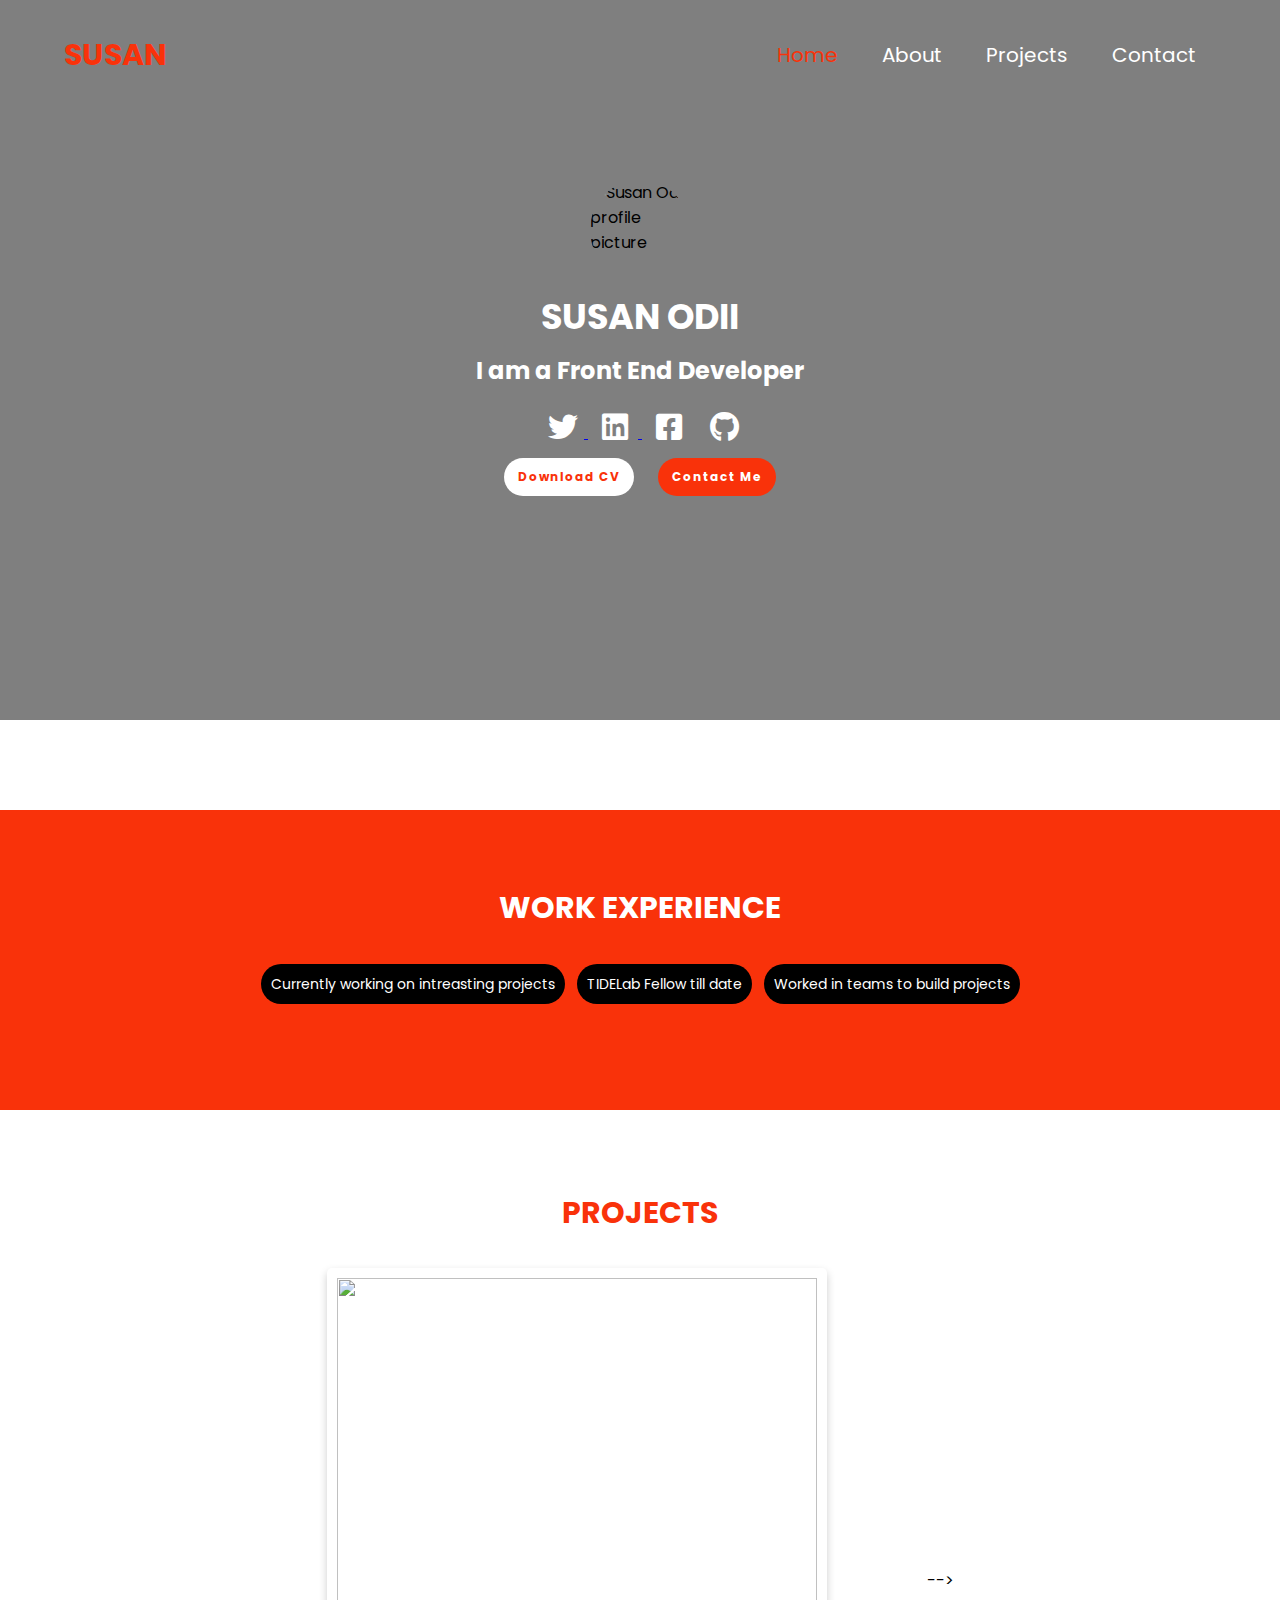
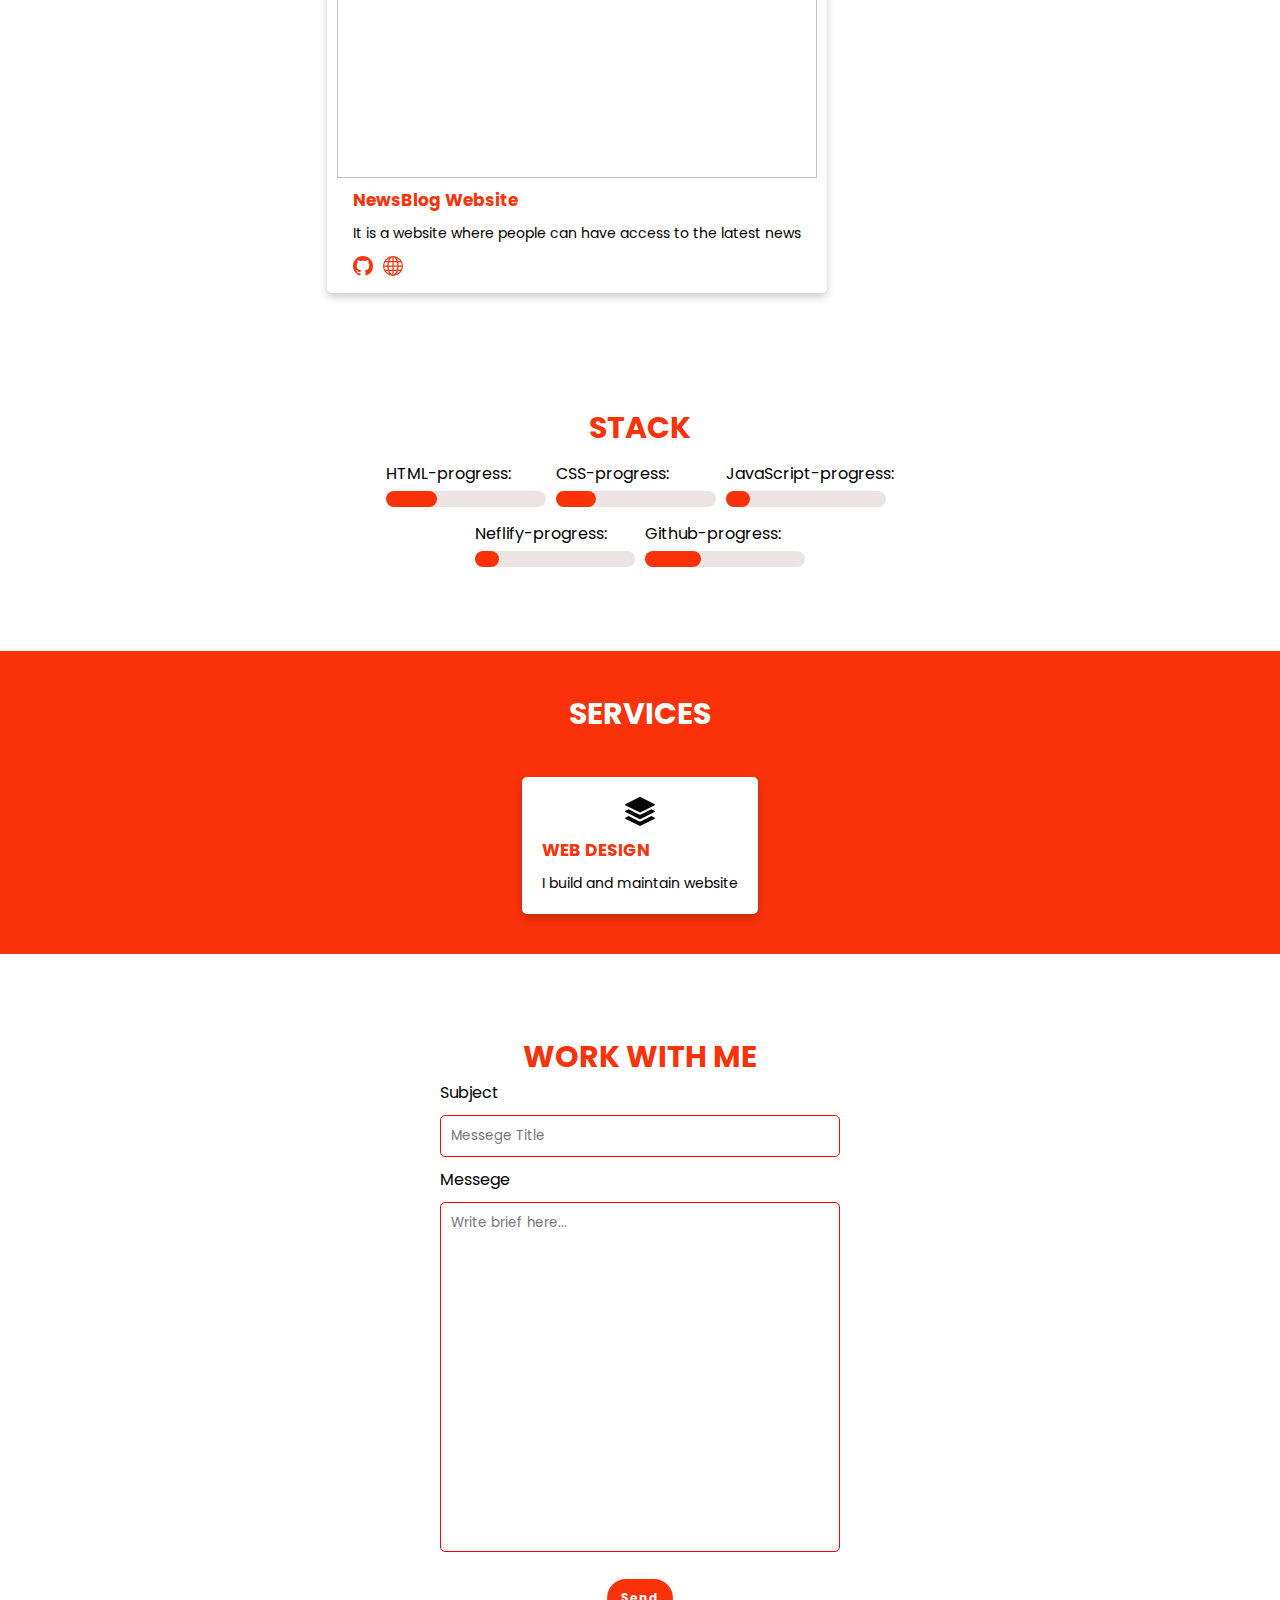
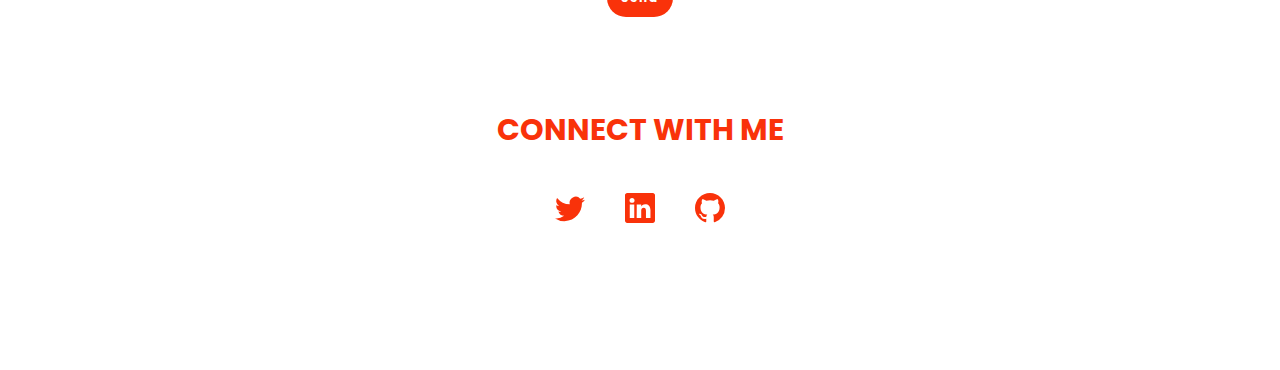
==== commit 4d65ed67: "portfolio updated" ====
--- a/index.html
+++ b/index.html
@@ -12,14 +12,15 @@
     <title>portfolio</title>
 </head>
 <body>
-  <header>
+  <header class="index-header">
+    
       <!-- NAVIGATION SECTION -->
       <section class="header-content-wrapper">
           <div class="logo">SUSAN</div>
           <nav class="nav-links-wrapper">
               <ul>
          <a href="#" class="nav-link active">Home</a>
-         <a href="#about" class="nav-link">About</a>
+         <a href="about.html" class="nav-link">About</a>
          <a href="#projects" class="nav-link">Projects</a>
          <a href="#contacts" class="nav-link">Contact</a>
 
@@ -51,36 +52,36 @@
 <div class="header-overlay"></div> 
 <main>
     <!-- ABOUT SECTION -->
-    <section class="about-me section" id="about">
+    <!-- <section class="about-me section" id="about">
 <h2>About Me</h2>
 <p class="about-brief">Susan Odii,fondly referred to as Suzy, is a Front End Software Developer. She is a self taught software developer with a passion for simplifying the web development. </p>
-    </section>
+    </section> -->
 
 <!-- PLACE OF WORK -->
-<section class="section place-of-work-section">
-    <h2>currently working at</h2>
+ <section class="section place-of-work-section">
+    <h2>Work experience</h2>
     <section class="place-of-work-wrapper">
-  <span class="place-of-work-pill"> She Code Africa</span>
-  <span class="place-of-work-pill">TIDELab</span>
-  <span class="place-of-work-pill">ALTShool</span>
-  <span class="place-of-work-pill"> FreeCode Camp</span>
+  <span class="place-of-work-pill"> Currently working on intreasting projects</span>
+  <span class="place-of-work-pill">TIDELab Fellow till date</span>
+  <span class="place-of-work-pill">Worked  in teams to build projects</span>
+  <!-- <span class="place-of-work-pill"> FreeCode Camp</span>
     <span class="place-of-work-pill">Udemy</span>
     <span class="place-of-work-pill">ZURI</span>
-    <span class="place-of-work-pill">HNG</span>
-    </section>
-</section>
+    <span class="place-of-work-pill">HNG</span>  -->
+    </section>
+</section> 
 <!-- PROJECTS SECTION -->
 <section class="section project-section"  id="projects">
     <h2>Projects</h2>
     <section class="project-card-wrapper">
         <div class="project-card">
-           <img src="https://user-images.githubusercontent.com/58919619/120639485-4bf6ae80-c469-11eb-897b-ac2953277cc6.png" alt="">
+           <img src="https://user-images.githubusercontent.com/81011757/177020578-f6e14e36-3119-47d3-b3aa-6ec81dcd6d2b.PNG" alt="">
            <section class="card-content">
-               <h3 class="project-title">Typing Game for Developers to Boost their Typing Speed and Accuracy</h3>
-               <p class="project-brief"> Powered by HERN Stack, the game helps to Boost your coding typing speed and accuracies</p>
+               <h3 class="project-title">NewsBlog Website</h3>
+               <p class="project-brief"> It is a website where people can have access to the latest news</p>
            </section>
            <section class="project-links">
-               <a href="https://github.com/unclebay143/typing-game " target="_blank" rel="noopener noreferrer"> <svg xmlns="http://www.w3.org/2000/svg" width="16" height="16" fill="currentColor" class="bi bi-github" viewBox="0 0 16 16">
+               <a href="https://github.com/susanodii/NEW_BLOG-WEBSITE#readme" target="_blank" rel="noopener noreferrer"> <svg xmlns="http://www.w3.org/2000/svg" width="16" height="16" fill="currentColor" class="bi bi-github" viewBox="0 0 16 16">
                 <path d="M8 0C3.58 0 0 3.58 0 8c0 3.54 2.29 6.53 5.47 7.59.4.07.55-.17.55-.38 0-.19-.01-.82-.01-1.49-2.01.37-2.53-.49-2.69-.94-.09-.23-.48-.94-.82-1.13-.28-.15-.68-.52-.01-.53.63-.01 1.08.58 1.23.82.72 1.21 1.87.87 2.33.66.07-.52.28-.87.51-1.07-1.78-.2-3.64-.89-3.64-3.95 0-.87.31-1.59.82-2.15-.08-.2-.36-1.02.08-2.12 0 0 .67-.21 2.2.82.64-.18 1.32-.27 2-.27.68 0 1.36.09 2 .27 1.53-1.04 2.2-.82 2.2-.82.44 1.1.16 1.92.08 2.12.51.56.82 1.27.82 2.15 0 3.07-1.87 3.75-3.65 3.95.29.25.54.73.54 1.48 0 1.07-.01 1.93-.01 2.2 0 .21.15.46.55.38A8.012 8.012 0 0 0 16 8c0-4.42-3.58-8-8-8z"/>
               </svg></a>
                <a href="http://" target="_blank" rel="noopener noreferrer"> <svg xmlns="http://www.w3.org/2000/svg" width="16" height="16" fill="currentColor" class="bi bi-globe" viewBox="0 0 16 16">
@@ -88,7 +89,11 @@
               </svg></a>
            </section>
         </div>
-        <div class="project-card">
+       
+    
+     -->
+
+         <!-- <div class="project-card">
             <img src="https://user-images.githubusercontent.com/58919619/120639485-4bf6ae80-c469-11eb-897b-ac2953277cc6.png" alt="">
             <section class="card-content">
                 <h3 class="project-title">Typing Game for Developers to Boost their Typing Speed and Accuracy</h3>
@@ -120,6 +125,7 @@
             </section>
          </div>
 
+
          <div class="project-card">
             <img src="https://user-images.githubusercontent.com/58919619/120639485-4bf6ae80-c469-11eb-897b-ac2953277cc6.png" alt="">
             <section class="card-content">
@@ -150,24 +156,7 @@
                 <a href="http://" target="_blank" rel="noopener noreferrer"> <svg xmlns="http://www.w3.org/2000/svg" width="16" height="16" fill="currentColor" class="bi bi-globe" viewBox="0 0 16 16">
                  <path d="M0 8a8 8 0 1 1 16 0A8 8 0 0 1 0 8zm7.5-6.923c-.67.204-1.335.82-1.887 1.855A7.97 7.97 0 0 0 5.145 4H7.5V1.077zM4.09 4a9.267 9.267 0 0 1 .64-1.539 6.7 6.7 0 0 1 .597-.933A7.025 7.025 0 0 0 2.255 4H4.09zm-.582 3.5c.03-.877.138-1.718.312-2.5H1.674a6.958 6.958 0 0 0-.656 2.5h2.49zM4.847 5a12.5 12.5 0 0 0-.338 2.5H7.5V5H4.847zM8.5 5v2.5h2.99a12.495 12.495 0 0 0-.337-2.5H8.5zM4.51 8.5a12.5 12.5 0 0 0 .337 2.5H7.5V8.5H4.51zm3.99 0V11h2.653c.187-.765.306-1.608.338-2.5H8.5zM5.145 12c.138.386.295.744.468 1.068.552 1.035 1.218 1.65 1.887 1.855V12H5.145zm.182 2.472a6.696 6.696 0 0 1-.597-.933A9.268 9.268 0 0 1 4.09 12H2.255a7.024 7.024 0 0 0 3.072 2.472zM3.82 11a13.652 13.652 0 0 1-.312-2.5h-2.49c.062.89.291 1.733.656 2.5H3.82zm6.853 3.472A7.024 7.024 0 0 0 13.745 12H11.91a9.27 9.27 0 0 1-.64 1.539 6.688 6.688 0 0 1-.597.933zM8.5 12v2.923c.67-.204 1.335-.82 1.887-1.855.173-.324.33-.682.468-1.068H8.5zm3.68-1h2.146c.365-.767.594-1.61.656-2.5h-2.49a13.65 13.65 0 0 1-.312 2.5zm2.802-3.5a6.959 6.959 0 0 0-.656-2.5H12.18c.174.782.282 1.623.312 2.5h2.49zM11.27 2.461c.247.464.462.98.64 1.539h1.835a7.024 7.024 0 0 0-3.072-2.472c.218.284.418.598.597.933zM10.855 4a7.966 7.966 0 0 0-.468-1.068C9.835 1.897 9.17 1.282 8.5 1.077V4h2.355z"/>
                </svg></a>
-            </section>
-         </div>
-
-
-         <div class="project-card">
-            <img src="https://user-images.githubusercontent.com/58919619/120639485-4bf6ae80-c469-11eb-897b-ac2953277cc6.png" alt="">
-            <section class="card-content">
-                <h3 class="project-title">Typing Game for Developers to Boost their Typing Speed and Accuracy</h3>
-                <p class="project-brief"> Powered by HERN Stack, the game helps to Boost your coding typing speed and accuracies</p>
-            </section>
-            <section class="project-links">
-                <a href="https://github.com/unclebay143/typing-game " target="_blank" rel="noopener noreferrer"> <svg xmlns="http://www.w3.org/2000/svg" width="16" height="16" fill="currentColor" class="bi bi-github" viewBox="0 0 16 16">
-                 <path d="M8 0C3.58 0 0 3.58 0 8c0 3.54 2.29 6.53 5.47 7.59.4.07.55-.17.55-.38 0-.19-.01-.82-.01-1.49-2.01.37-2.53-.49-2.69-.94-.09-.23-.48-.94-.82-1.13-.28-.15-.68-.52-.01-.53.63-.01 1.08.58 1.23.82.72 1.21 1.87.87 2.33.66.07-.52.28-.87.51-1.07-1.78-.2-3.64-.89-3.64-3.95 0-.87.31-1.59.82-2.15-.08-.2-.36-1.02.08-2.12 0 0 .67-.21 2.2.82.64-.18 1.32-.27 2-.27.68 0 1.36.09 2 .27 1.53-1.04 2.2-.82 2.2-.82.44 1.1.16 1.92.08 2.12.51.56.82 1.27.82 2.15 0 3.07-1.87 3.75-3.65 3.95.29.25.54.73.54 1.48 0 1.07-.01 1.93-.01 2.2 0 .21.15.46.55.38A8.012 8.012 0 0 0 16 8c0-4.42-3.58-8-8-8z"/>
-               </svg></a>
-                <a href="http://" target="_blank" rel="noopener noreferrer"> <svg xmlns="http://www.w3.org/2000/svg" width="16" height="16" fill="currentColor" class="bi bi-globe" viewBox="0 0 16 16">
-                 <path d="M0 8a8 8 0 1 1 16 0A8 8 0 0 1 0 8zm7.5-6.923c-.67.204-1.335.82-1.887 1.855A7.97 7.97 0 0 0 5.145 4H7.5V1.077zM4.09 4a9.267 9.267 0 0 1 .64-1.539 6.7 6.7 0 0 1 .597-.933A7.025 7.025 0 0 0 2.255 4H4.09zm-.582 3.5c.03-.877.138-1.718.312-2.5H1.674a6.958 6.958 0 0 0-.656 2.5h2.49zM4.847 5a12.5 12.5 0 0 0-.338 2.5H7.5V5H4.847zM8.5 5v2.5h2.99a12.495 12.495 0 0 0-.337-2.5H8.5zM4.51 8.5a12.5 12.5 0 0 0 .337 2.5H7.5V8.5H4.51zm3.99 0V11h2.653c.187-.765.306-1.608.338-2.5H8.5zM5.145 12c.138.386.295.744.468 1.068.552 1.035 1.218 1.65 1.887 1.855V12H5.145zm.182 2.472a6.696 6.696 0 0 1-.597-.933A9.268 9.268 0 0 1 4.09 12H2.255a7.024 7.024 0 0 0 3.072 2.472zM3.82 11a13.652 13.652 0 0 1-.312-2.5h-2.49c.062.89.291 1.733.656 2.5H3.82zm6.853 3.472A7.024 7.024 0 0 0 13.745 12H11.91a9.27 9.27 0 0 1-.64 1.539 6.688 6.688 0 0 1-.597.933zM8.5 12v2.923c.67-.204 1.335-.82 1.887-1.855.173-.324.33-.682.468-1.068H8.5zm3.68-1h2.146c.365-.767.594-1.61.656-2.5h-2.49a13.65 13.65 0 0 1-.312 2.5zm2.802-3.5a6.959 6.959 0 0 0-.656-2.5H12.18c.174.782.282 1.623.312 2.5h2.49zM11.27 2.461c.247.464.462.98.64 1.539h1.835a7.024 7.024 0 0 0-3.072-2.472c.218.284.418.598.597.933zM10.855 4a7.966 7.966 0 0 0-.468-1.068C9.835 1.897 9.17 1.282 8.5 1.077V4h2.355z"/>
-               </svg></a>
-            </section>
+            </section> -->
          </div>
 
 
@@ -263,20 +252,20 @@
     <h2>Connect with me</h2>
     <section class="social-account-wrapper">
         <!-- Twitter -->
-        <svg xmlns="http://www.w3.org/2000/svg" width="16" height="16" fill="currentColor" class="bi bi-twitter" viewBox="0 0 16 16">
+        <a href="https://twitter.com/SusanOdii " target="_blank" rel="noopener noreferrer">      <svg xmlns="http://www.w3.org/2000/svg" width="16" height="16" fill="currentColor" class="bi bi-twitter" viewBox="0 0 16 16">
             <path d="M5.026 15c6.038 0 9.341-5.003 9.341-9.334 0-.14 0-.282-.006-.422A6.685 6.685 0 0 0 16 3.542a6.658 6.658 0 0 1-1.889.518 3.301 3.301 0 0 0 1.447-1.817 6.533 6.533 0 0 1-2.087.793A3.286 3.286 0 0 0 7.875 6.03a9.325 9.325 0 0 1-6.767-3.429 3.289 3.289 0 0 0 1.018 4.382A3.323 3.323 0 0 1 .64 6.575v.045a3.288 3.288 0 0 0 2.632 3.218 3.203 3.203 0 0 1-.865.115 3.23 3.23 0 0 1-.614-.057 3.283 3.283 0 0 0 3.067 2.277A6.588 6.588 0 0 1 .78 13.58a6.32 6.32 0 0 1-.78-.045A9.344 9.344 0 0 0 5.026 15z"/>
-          </svg>
+          </svg> </a>
 
           <!-- Linkedlin -->
 
-          <svg xmlns="http://www.w3.org/2000/svg" width="16" height="16" fill="currentColor" class="bi bi-linkedin" viewBox="0 0 16 16">
+          <a href="https://www.linkedin.com/in/susanodii/ " target="_blank" rel="noopener noreferrer">      <svg xmlns="http://www.w3.org/2000/svg" width="16" height="16" fill="currentColor" class="bi bi-linkedin" viewBox="0 0 16 16">
             <path d="M0 1.146C0 .513.526 0 1.175 0h13.65C15.474 0 16 .513 16 1.146v13.708c0 .633-.526 1.146-1.175 1.146H1.175C.526 16 0 15.487 0 14.854V1.146zm4.943 12.248V6.169H2.542v7.225h2.401zm-1.2-8.212c.837 0 1.358-.554 1.358-1.248-.015-.709-.52-1.248-1.342-1.248-.822 0-1.359.54-1.359 1.248 0 .694.521 1.248 1.327 1.248h.016zm4.908 8.212V9.359c0-.216.016-.432.08-.586.173-.431.568-.878 1.232-.878.869 0 1.216.662 1.216 1.634v3.865h2.401V9.25c0-2.22-1.184-3.252-2.764-3.252-1.274 0-1.845.7-2.165 1.193v.025h-.016a5.54 5.54 0 0 1 .016-.025V6.169h-2.4c.03.678 0 7.225 0 7.225h2.4z"/>
-          </svg>
+          </svg></a>
 
 
         <!-- Github -->
 
-        <svg xmlns="http://www.w3.org/2000/svg" width="16" height="16" fill="currentColor" class="bi bi-github" viewBox="0 0 16 16">
+        <a href=" https://github.com/susanodii" target="_blank" rel="noopener noreferrer">    <svg xmlns="http://www.w3.org/2000/svg" width="16" height="16" fill="currentColor" class="bi bi-github" viewBox="0 0 16 16">
             <path d="M8 0C3.58 0 0 3.58 0 8c0 3.54 2.29 6.53 5.47 7.59.4.07.55-.17.55-.38 0-.19-.01-.82-.01-1.49-2.01.37-2.53-.49-2.69-.94-.09-.23-.48-.94-.82-1.13-.28-.15-.68-.52-.01-.53.63-.01 1.08.58 1.23.82.72 1.21 1.87.87 2.33.66.07-.52.28-.87.51-1.07-1.78-.2-3.64-.89-3.64-3.95 0-.87.31-1.59.82-2.15-.08-.2-.36-1.02.08-2.12 0 0 .67-.21 2.2.82.64-.18 1.32-.27 2-.27.68 0 1.36.09 2 .27 1.53-1.04 2.2-.82 2.2-.82.44 1.1.16 1.92.08 2.12.51.56.82 1.27.82 2.15 0 3.07-1.87 3.75-3.65 3.95.29.25.54.73.54 1.48 0 1.07-.01 1.93-.01 2.2 0 .21.15.46.55.38A8.012 8.012 0 0 0 16 8c0-4.42-3.58-8-8-8z"/>
           </svg>
     </section>
--- a/style.css
+++ b/style.css
@@ -14,7 +14,7 @@
     overflow-x: hidden;
 }
 /* HEADER SECTION */
-header{
+.index-header{
     background-image: url("https://images.unsplash.com/photo-1537498425277-c283d32ef9db?ixlib=rb-1.2.1&ixid=MnwxMjA3fDB8MHxwaG90by1wYWdlfHx8fGVufDB8fHx8&auto=format&fit=crop&w=1178&q=80 ");
     background-size: cover;
     background-repeat: no-repeat;
@@ -216,11 +216,12 @@
 
  .project-card img{
  width:100%;
- height: 200px;
+ /* height: 200px; */
+ height: 500px;
  }
 
  .card-content{
-     width: 300px;
+     /* width: 300px; */
      padding: 2px 16px;
  }
 
@@ -235,10 +236,15 @@
 }
 .project-links{
     display: flex;
-    justify-content: center;
-    align-items: center;
+    justify-content: flex-start;
+    /* justify-content: center;  */
+     align-items: center;  
     margin-top: 10px;
+    margin-left: 1em;
     gap: 10px;
+    max-width: 100px;
+    /* border: 2px solid black; */
+    
 }
 
 .project-links svg{
@@ -349,16 +355,7 @@
 }
 
 
-/* #subject{
-    display: block;
-}
-textarea{
-    height: 300px;
-    width: 250px;
-}
-#message{
-    display: block;
-} */
+
 
 .form-group label{
     display: block;
@@ -414,7 +411,137 @@
 }
 
 
-@media  screen and (min-width:365px) and (max-width:665px){
+
+@media  screen and (max-width:479px){
+    header{
+        height: 100vh;
+    }
+    .header-content-wrapper{
+        
+            flex-direction: column;
+            padding: 1rem;
+            
+        
+    }
+    .nav-links-wrapper .nav-link{
+        display: flex;
+        flex-direction: row;
+        justify-content: center;
+        /* border: 5px solid red; */
+        height: 20px;
+        flex-wrap: wrap; 
+        width: 100vw;
+        
+    }
+        .logo{
+            font-size: 15px;
+        }
+        .nav-link{
+            font-size: 15px;
+        }
+        
+        .hero-wrapper{
+            
+                flex-direction: column;
+        margin-top: 200px;
+            
+        }
+        .profile-image{
+            width: 60px;
+            height: 60px;
+            border-radius: 50%;
+            margin-top: -60px;
+        }
+        
+        .full-name{
+            font-size: 20px;
+            margin: 5px 0;
+        }
+    
+        .brief{
+            font-size: 20px;
+        }
+    
+        .btn{
+            font-size: 6px; 
+        }
+            
+    .place-of-work-wrapper{
+        
+            display: flex;
+            flex-flow: column;
+        
+    }
+    .stack-group{
+        flex-direction: column;
+    }
+    .form-group input{
+        width: 200px;
+    }
+    
+    .form-group textarea{
+        width: 200px;
+        height: 250px;
+    }
+
+}
+
+
+
+/*  ABOUT ME PAGE */
+
+.nav-heardaer{
+    background-color: #000;
+}
+.abt-nav-link{
+    co
+}
+#about-me-container{
+    height: 100vh;
+    overflow: hidden;
+    background-color: gainsboro;
+    box-sizing: border-box;
+    margin: 0;
+    padding: 0;
+    font-family: "Poppins", sans-serif;
+}
+.about-me-susan{
+    display: flex;
+    justify-content: center;
+    align-items: center;
+    background-color: white;
+    max-width: 100%;
+    padding-right: 3rem;
+    padding-left: 10rem;
+    padding-top: 5rem;
+    
+}
+.about-me-details{
+/* max-width: 50%; */
+/* border: 3px solid yellow; */
+font-size: 15px;
+line-height: 2;
+
+}
+.abtImage-of-susan{
+    
+   max-width: 60%;
+   height: 40%;
+   /* border: 3px solid red; */
+   flex-grow: 2;
+   
+   text-align: center;
+}
+
+
+
+
+
+
+
+
+
+@media  screen and (min-width:480px) and (max-width:767px){
     
 header{
     height: 100vh;
@@ -430,7 +557,7 @@
     display: flex;
     flex-direction: row;
     justify-content: center;
-    /* border: 5px solid red; */
+    
     height: 20px;
     flex-wrap: wrap; 
     width: 100vw;
@@ -488,7 +615,7 @@
 }
 }
  
-@media screen and (min-width:666px)and(max-width:1003px){
+ @media screen and (min-width:768px)and(max-width:1023px){
 
     header{
         height: 100vh;
@@ -504,63 +631,65 @@
     display: flex;
     flex-direction: row;
     justify-content: center;
-    /* border: 5px solid red; */
-     height: 20px;
+    border: 5px solid red; 
+      height: 20px;
     flex-wrap: wrap; 
     width: 100vw;
-    
-}  
-
-
+ }
+
+
+ 
         .logo{
             font-size: 20px;
             margin-left: 20px;
             border: 5px solid red;
-        }
+        } 
         .nav-link{
             font-size: 20px;
         }
-        
+         
         .hero-wrapper{
             
                 flex-direction: column;
         margin-top: 200px;
             
-        }
+        } 
         .profile-image{
             width: 60px;
             height: 60px;
             border-radius: 50%;
             margin-top: -60px;
         }
-        
-        .full-name{
+         */
+        full-name{
             font-size: 20px;
             margin: 5px 0;
         }
-    
+     
         .brief{
             font-size: 20px;
-        }
-    
-        .btn{
+        } 
+    
+         .btn{
             font-size: 6px; 
-        }
+        } 
             
     .place-of-work-wrapper{
         
             display: flex;
             
         
-    }
-    .stack-group{
+    } 
+    .stack-section{
         display: flex;
         flex-direction: column;
-        /* border: 5px solid red; */
-    }
+         
+    } 
   .place-of-work-wrapper{
-      display: flex;
-      flex-direction: column;
+    
+        display: flex;
+        flex-flow: column;
+    
   }  
 
-}+ }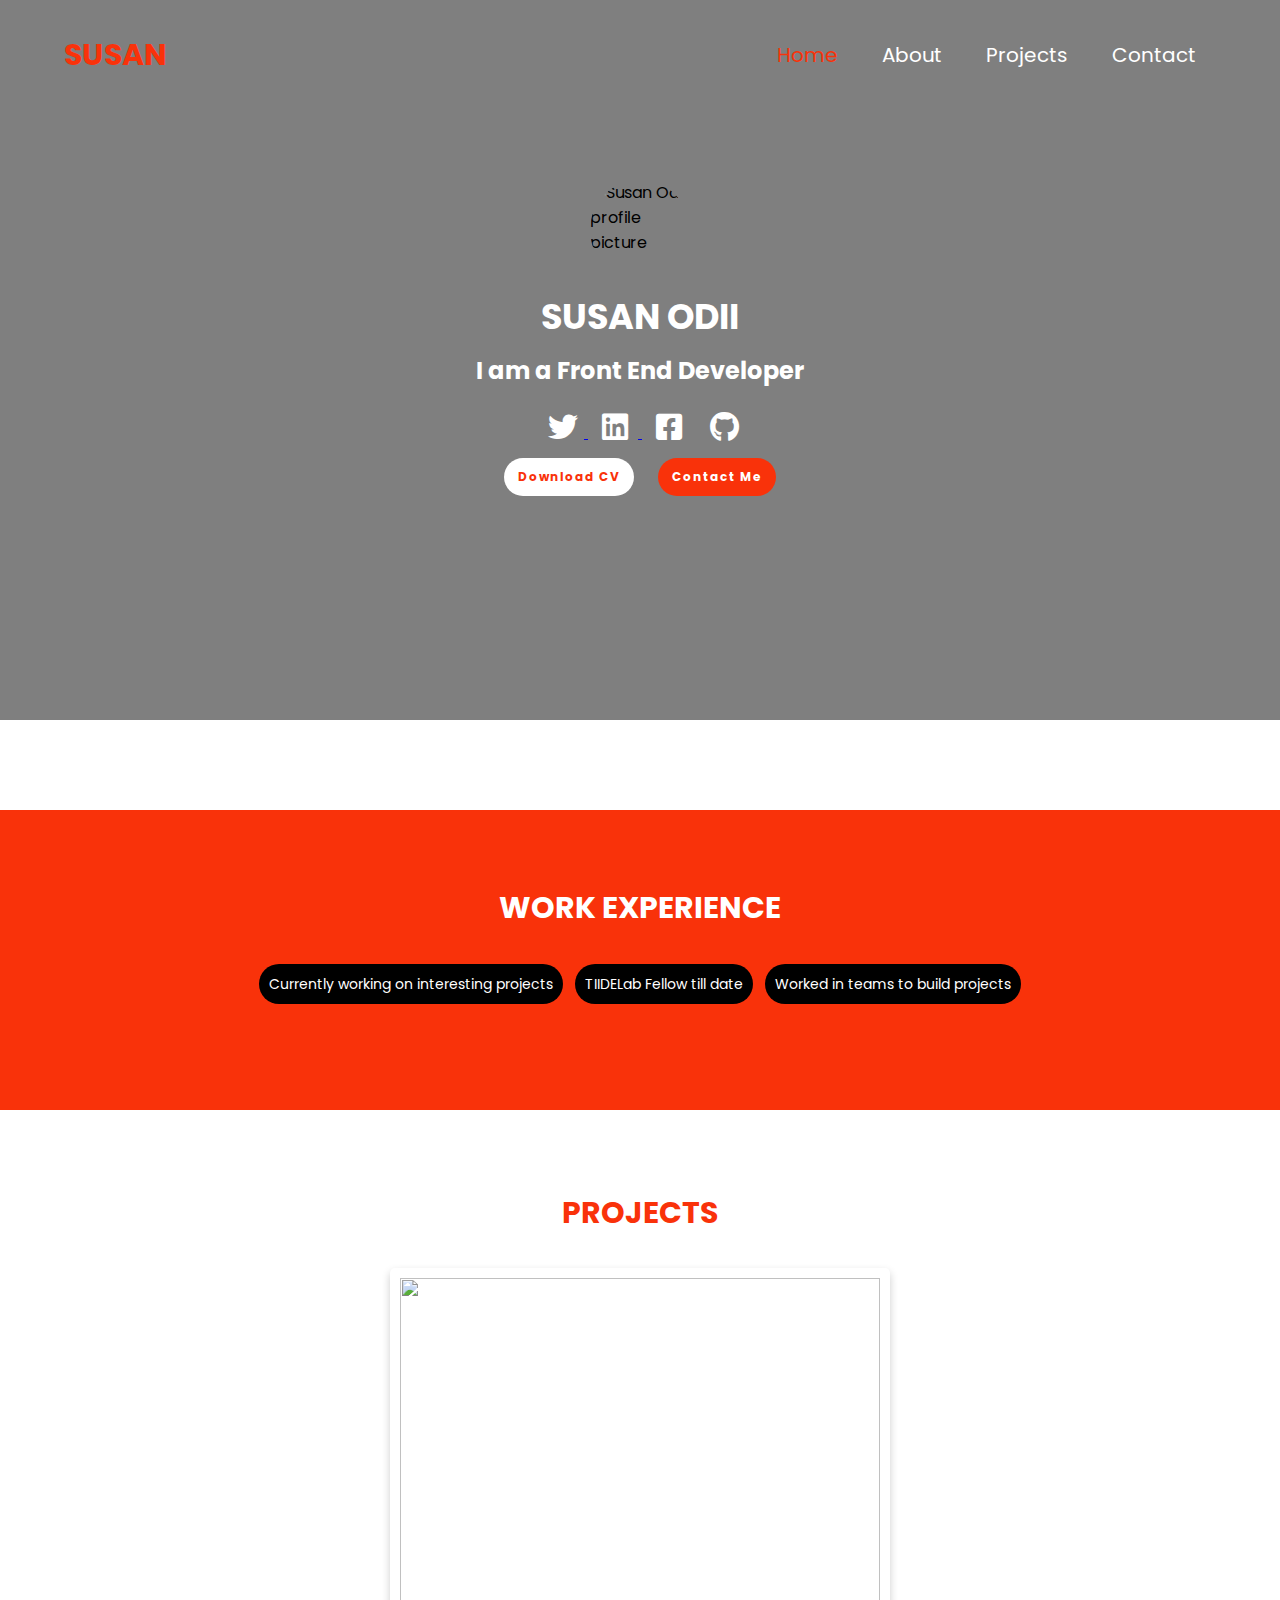
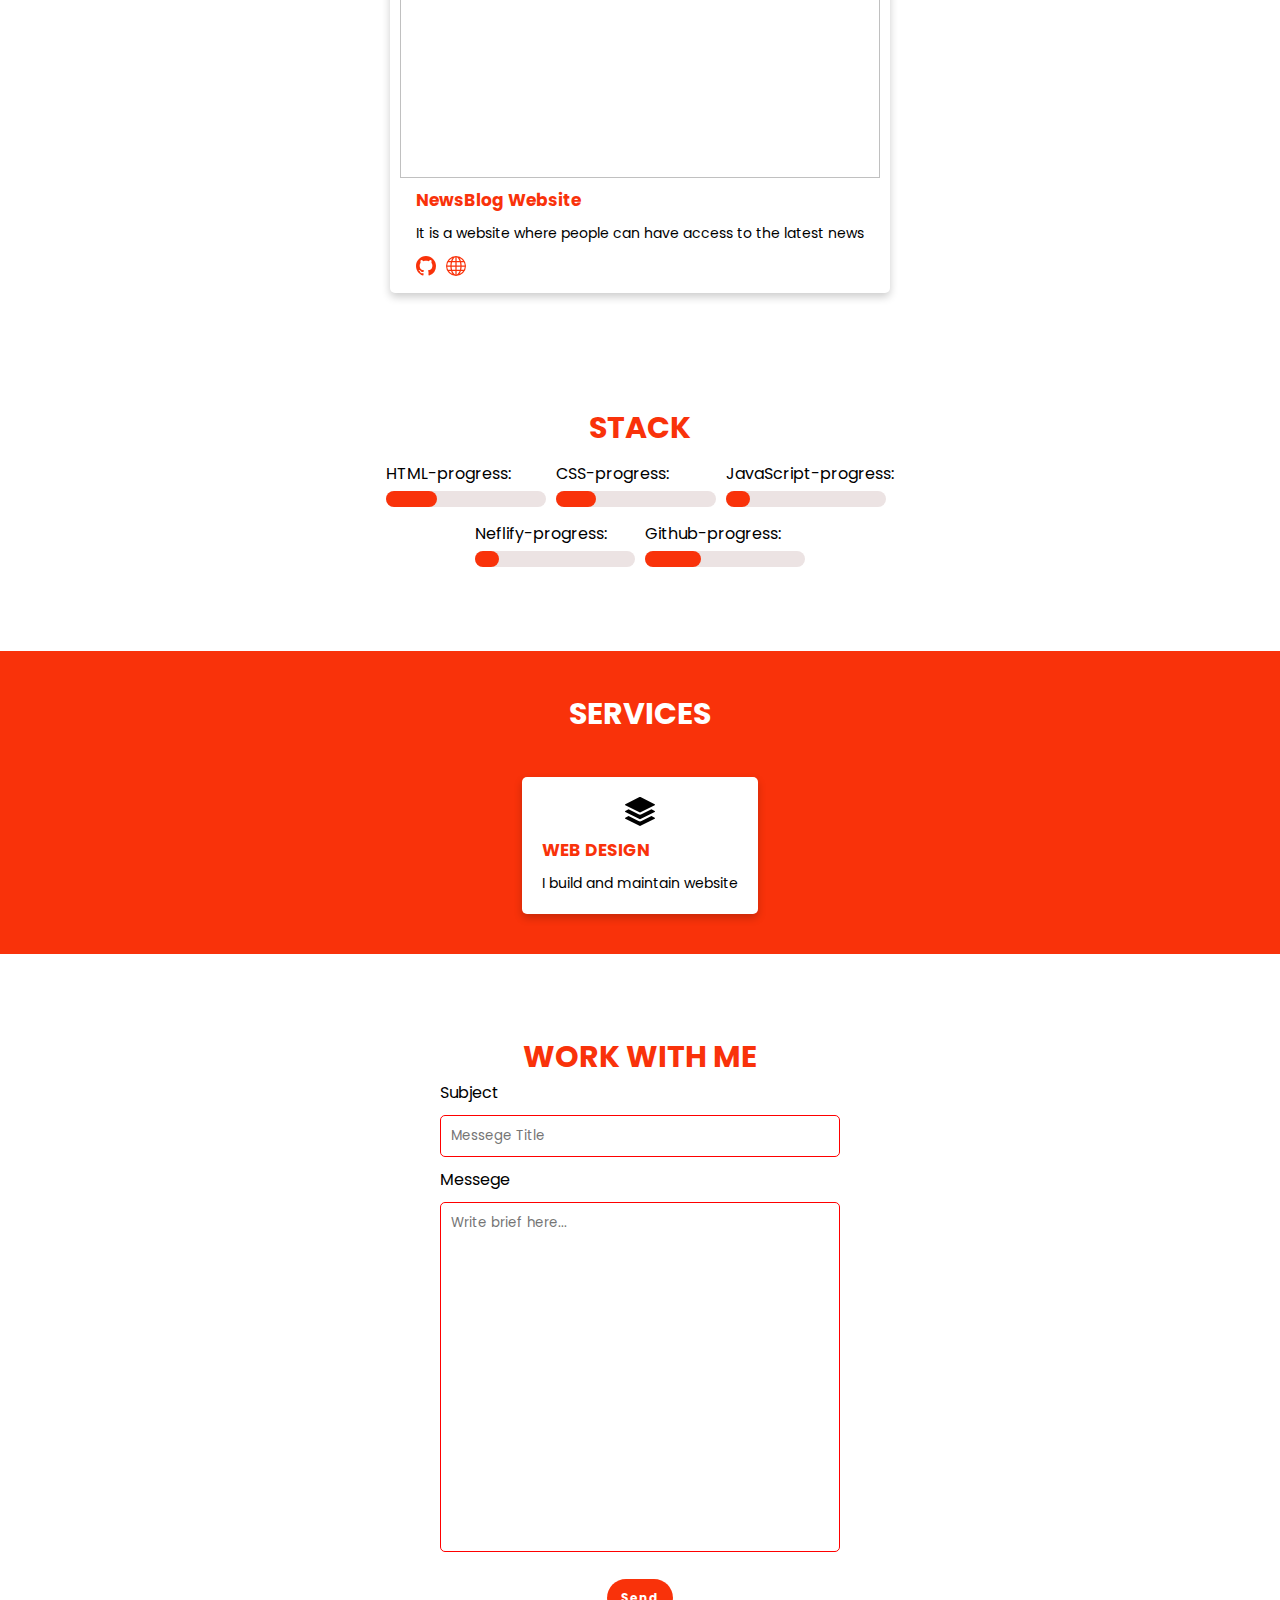
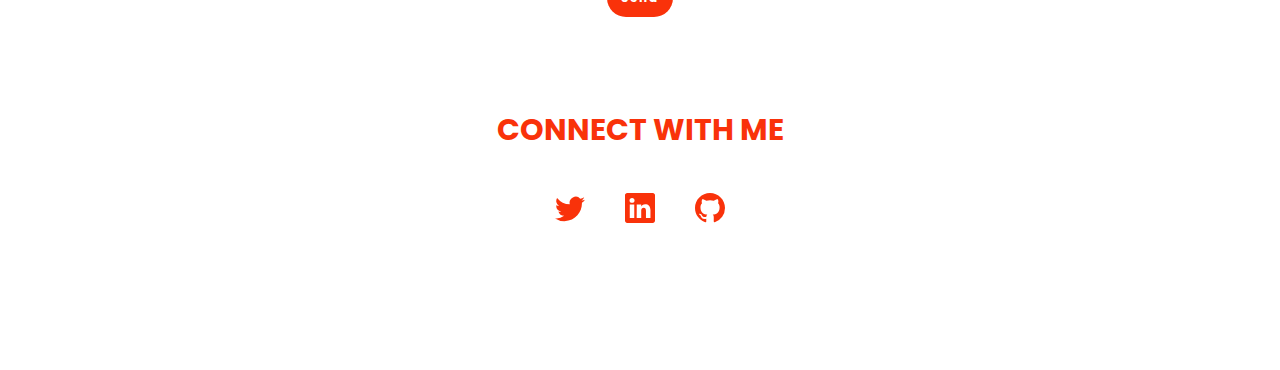
==== commit 3a3c5fad: "errors corrected" ====
--- a/index.html
+++ b/index.html
@@ -61,9 +61,9 @@
  <section class="section place-of-work-section">
     <h2>Work experience</h2>
     <section class="place-of-work-wrapper">
-  <span class="place-of-work-pill"> Currently working on intreasting projects</span>
-  <span class="place-of-work-pill">TIDELab Fellow till date</span>
-  <span class="place-of-work-pill">Worked  in teams to build projects</span>
+  <span class="place-of-work-pill"> Currently working on interesting projects</span>
+  <span class="place-of-work-pill">TIIDELab Fellow till date</span>
+  <span class="place-of-work-pill">Worked in teams to build projects</span>
   <!-- <span class="place-of-work-pill"> FreeCode Camp</span>
     <span class="place-of-work-pill">Udemy</span>
     <span class="place-of-work-pill">ZURI</span>
@@ -91,7 +91,7 @@
         </div>
        
     
-     -->
+    
 
          <!-- <div class="project-card">
             <img src="https://user-images.githubusercontent.com/58919619/120639485-4bf6ae80-c469-11eb-897b-ac2953277cc6.png" alt="">
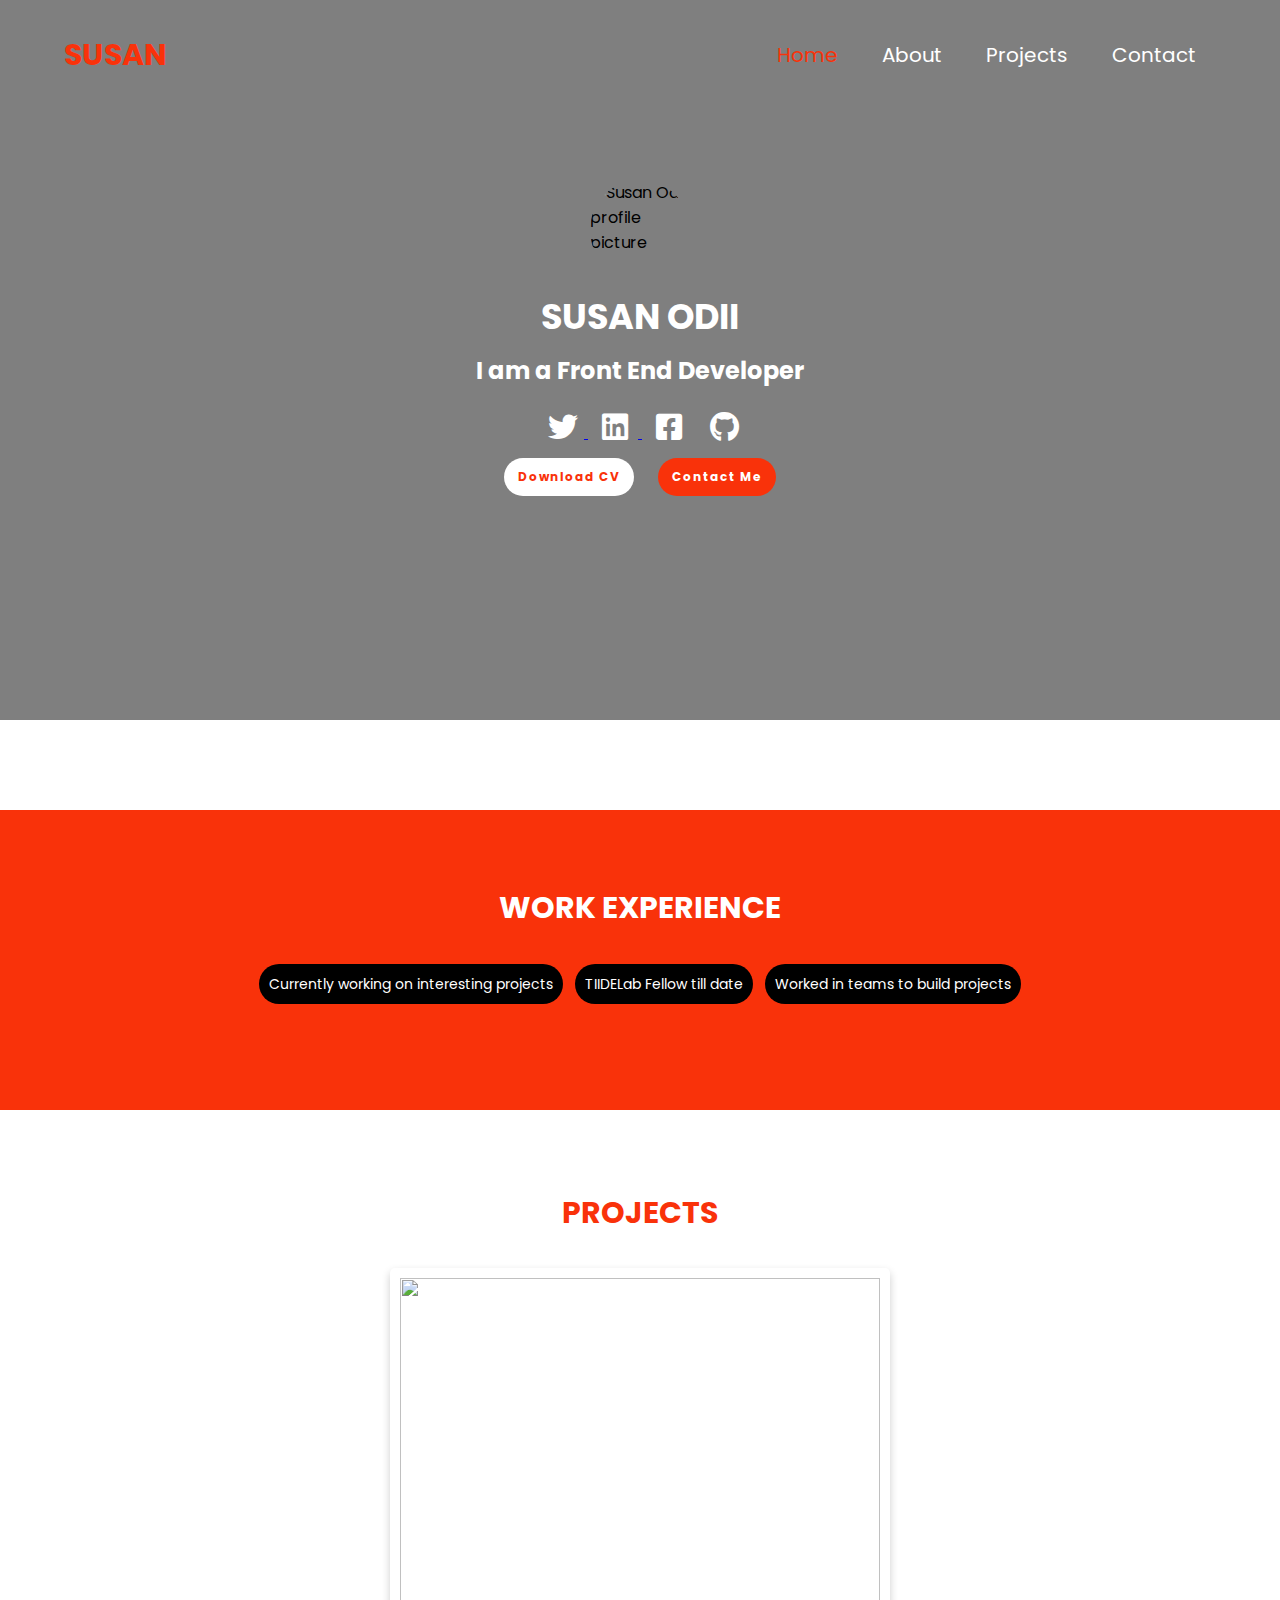
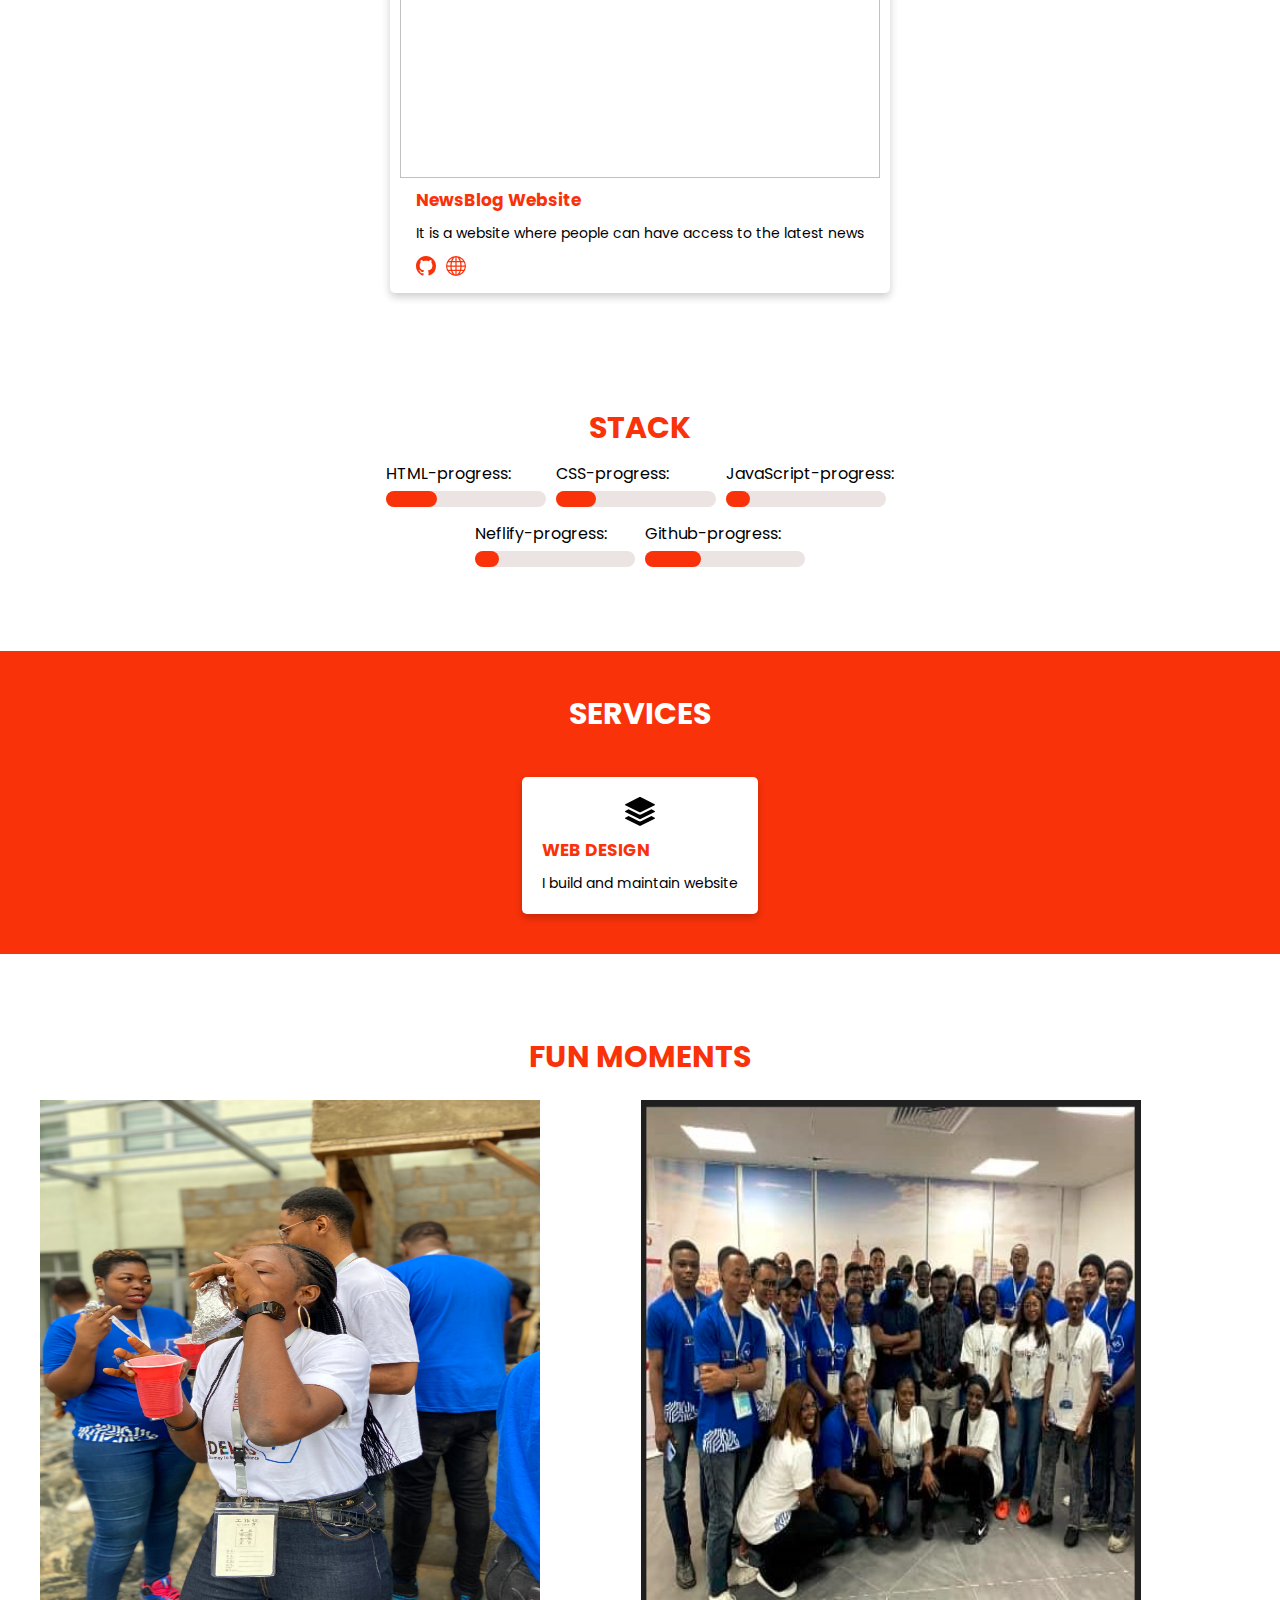
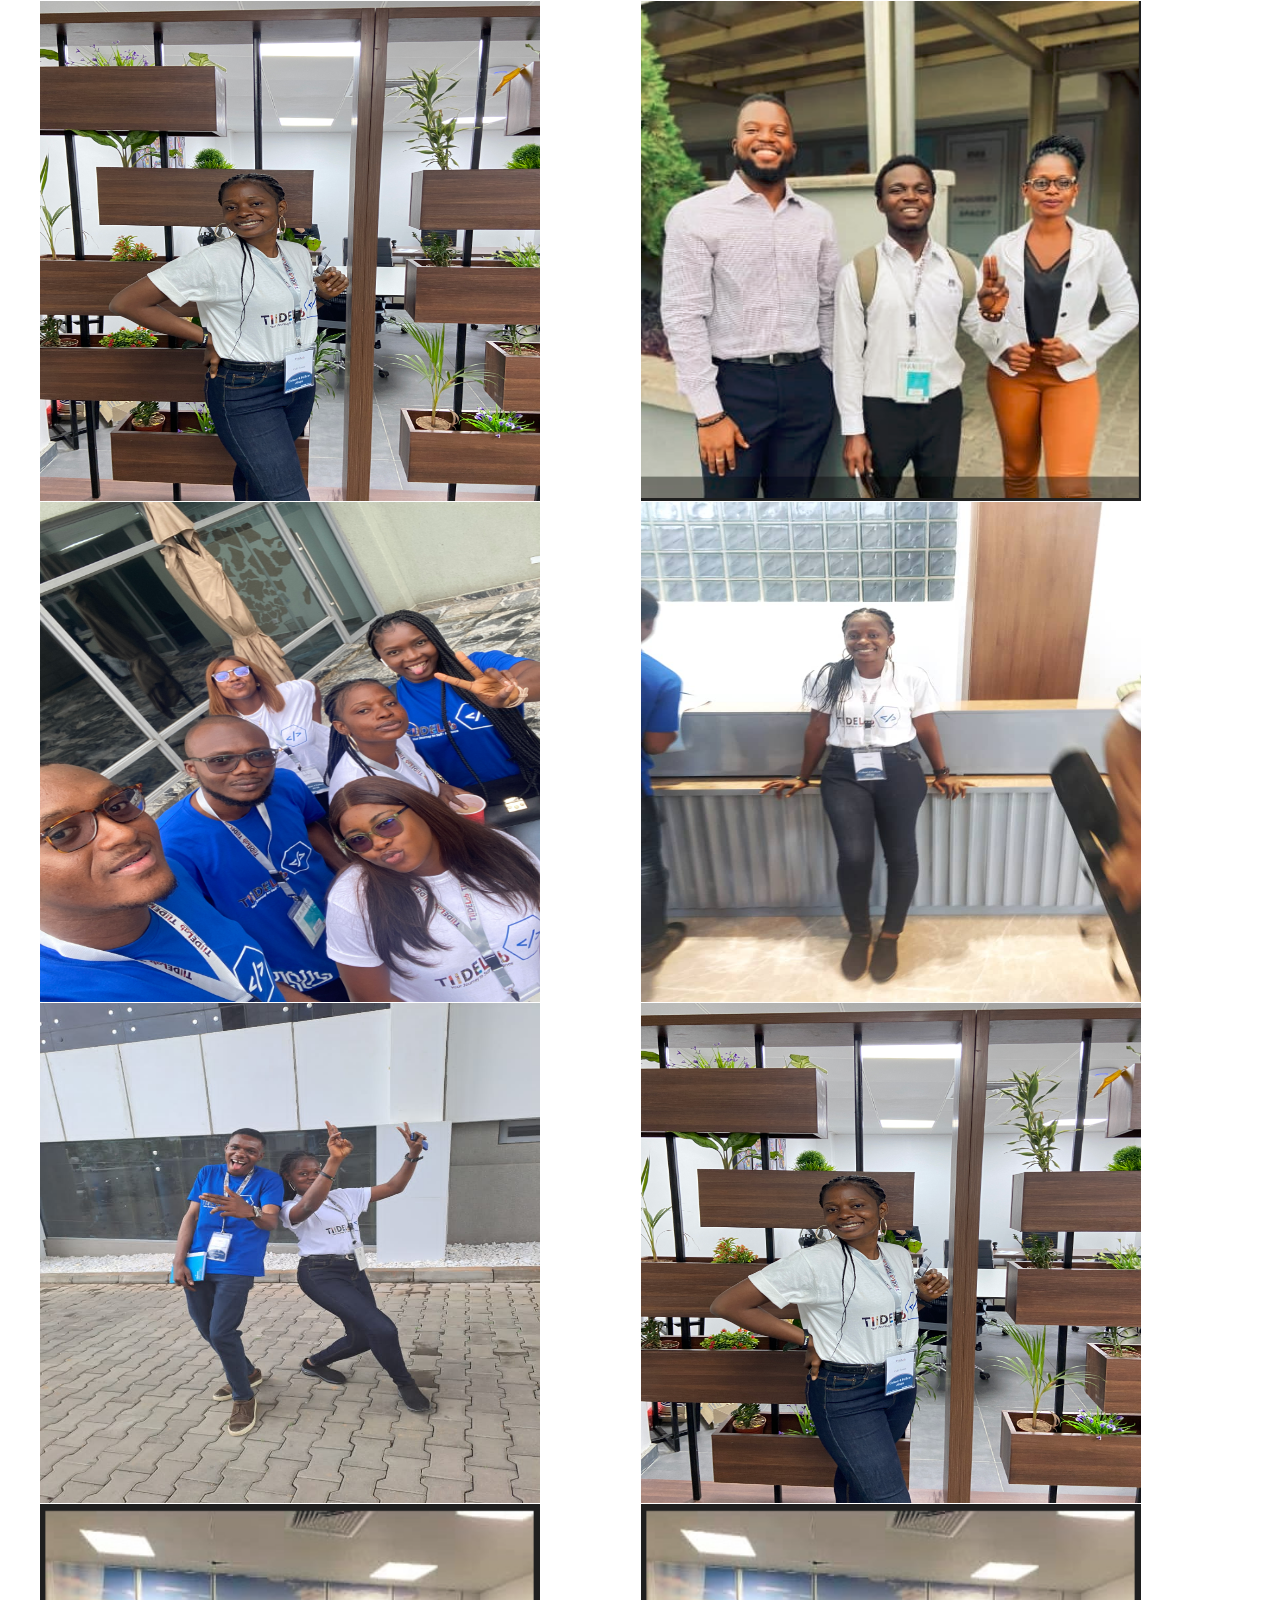
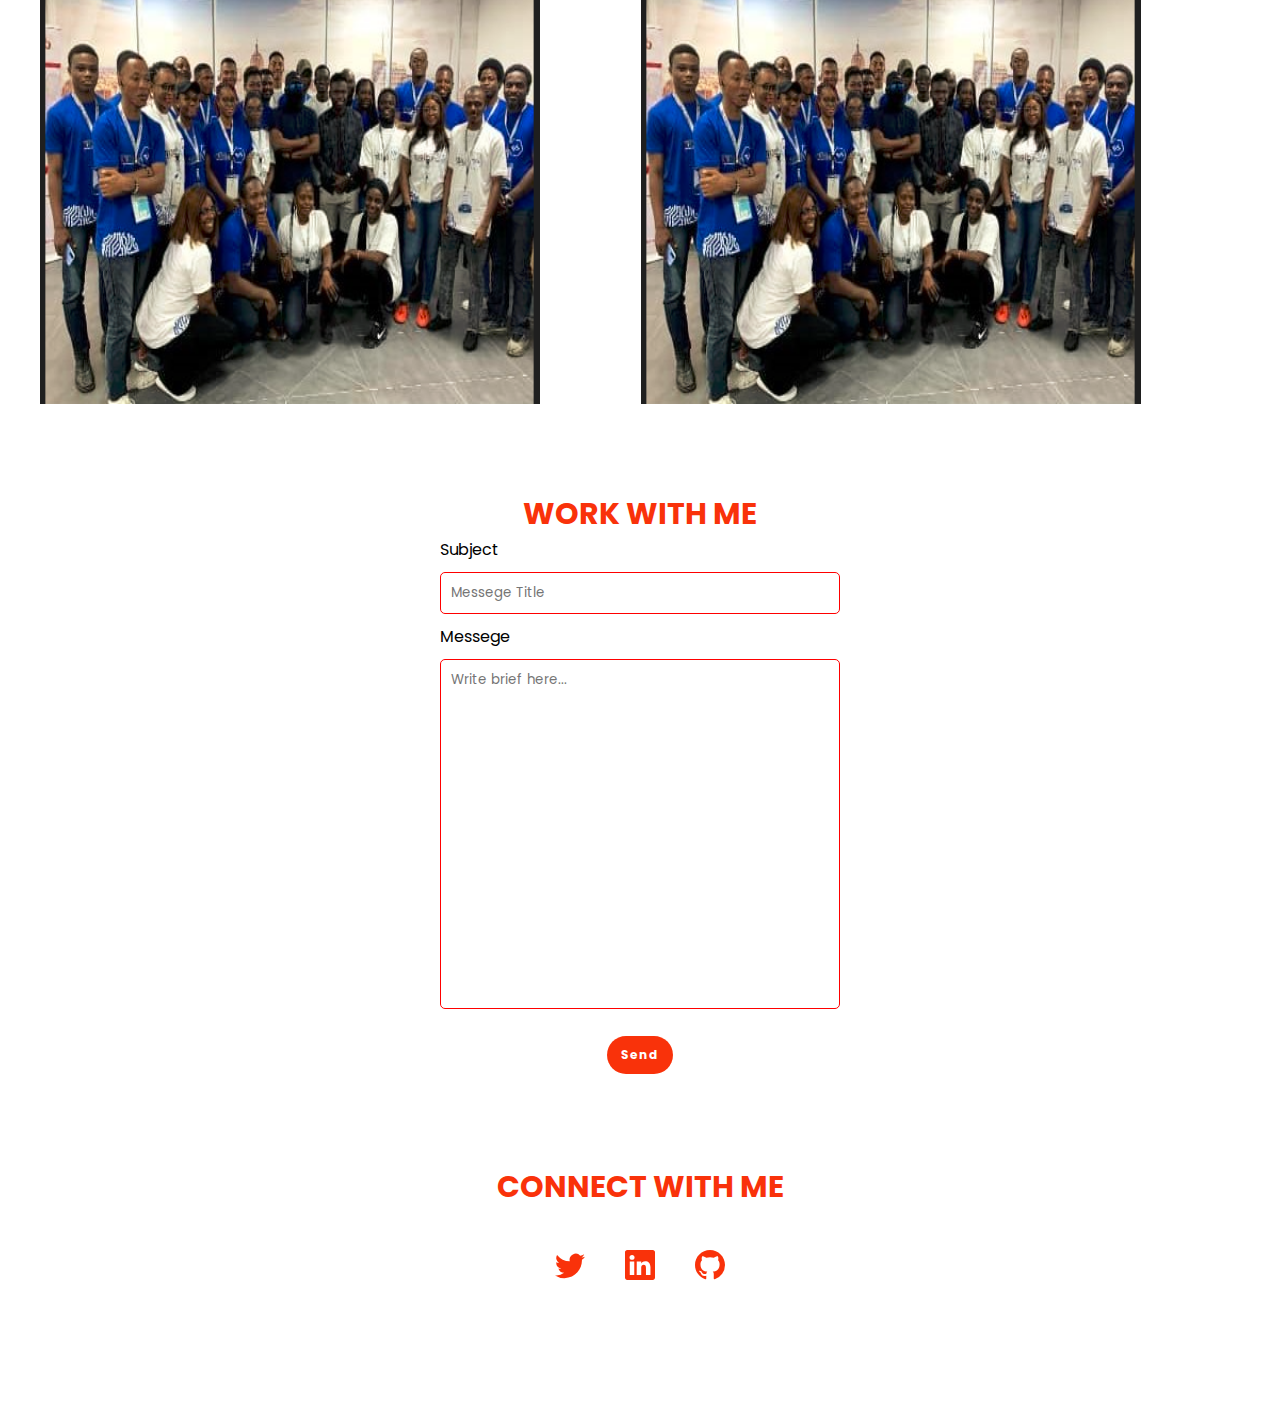
==== commit 310a7d40: "added my fun moment" ====
--- a/index.html
+++ b/index.html
@@ -226,6 +226,31 @@
 
 
 
+<!-- FUN MOMENTS -->
+<section class="section funMoment-section" >
+    <h2 id="catch-fun"> FUN MOMENTS</h2>
+    
+    <div id="fun-moment">
+<div class="funImages"> 
+    <img src="/grid mansory pics/SMILE HARD.JPG" class="funImages" alt="smileHard">
+</div>
+<div class="funImages">
+    <img src="/grid mansory pics/with the two big boys in tech.png" class="funImages" alt="HackSultan_samsonGoddy">
+</div>
+<div class="funImages"> <img src="/grid mansory pics/susan img.JPG" class="funImages" alt="myself"></div>
+<div class="funImages"> <img src="/grid mansory pics/with bong and ebuka.png" class="funImages" alt="HackSultan_samsonGoddy"></div>
+<div class="funImages"> <img src="/grid mansory pics/GROP.JPG" class="funImages" alt="HackSultan_samsonGoddy"></div>
+<div class="funImages"> <img src="/grid mansory pics/tiidelab person stand.jpeg" class="funImages" alt="myself"></div>
+<div class="funImages"> <img src="/grid mansory pics/with confidence.jpeg" class="funImages"  alt="HackSultan_samsonGoddy"></div>
+<div class="funImages"> <img src="/grid mansory pics/susan img.JPG" class="funImages" alt="HackSultan_samsonGoddy"></div>
+<div class="images"> <img src="/grid mansory pics/with the two big boys in tech.png" class="funImages" alt="HackSultan_samsonGoddy"></div>
+<div class="funImages"> <img src="/grid mansory pics/with the two big boys in tech.png" class="funImages" alt="HackSultan_samsonGoddy"></div>
+
+</div>
+</section>
+
+
+
 <!-- WORK WITH ME -->
 <section class="section form-section" id="contact">
     <h2>Work with me</h2>
--- a/style.css
+++ b/style.css
@@ -13,6 +13,7 @@
 body{
     overflow-x: hidden;
 }
+
 /* HEADER SECTION */
 .index-header{
     background-image: url("https://images.unsplash.com/photo-1537498425277-c283d32ef9db?ixlib=rb-1.2.1&ixid=MnwxMjA3fDB8MHxwaG90by1wYWdlfHx8fGVufDB8fHx8&auto=format&fit=crop&w=1178&q=80 ");
@@ -203,6 +204,7 @@
      flex-wrap: wrap;
      gap: 100px;
      margin: 2rem;
+     transition: 1s ease-in-out;
      
  }
 
@@ -345,6 +347,31 @@
 }
 
 
+
+/* FUN SECTION */
+#catch-fun{
+    font-size: 30px;
+    margin-bottom: 20px;
+}
+.funImages{
+    width: 500px;
+    height: 500px;
+}
+
+#fun-moment {
+    display: grid;
+    gap: 1px;
+    grid-template-columns: repeat(auto-fill, minmax(400px, 1fr));
+    grid-template-rows: masonry;
+    margin: auto;
+}
+      
+
+
+
+
+
+
 /* WORK WITH ME SECTION */
 
 .form-section form{
@@ -388,6 +415,7 @@
 } */
 
 
+
 /* SOCIAL MEDIA */
 .social-account-wrapper{
     display: flex;
@@ -493,9 +521,9 @@
 .nav-heardaer{
     background-color: #000;
 }
-.abt-nav-link{
-    co
-}
+/* .abt-nav-link{
+    c
+} */
 #about-me-container{
     height: 100vh;
     overflow: hidden;
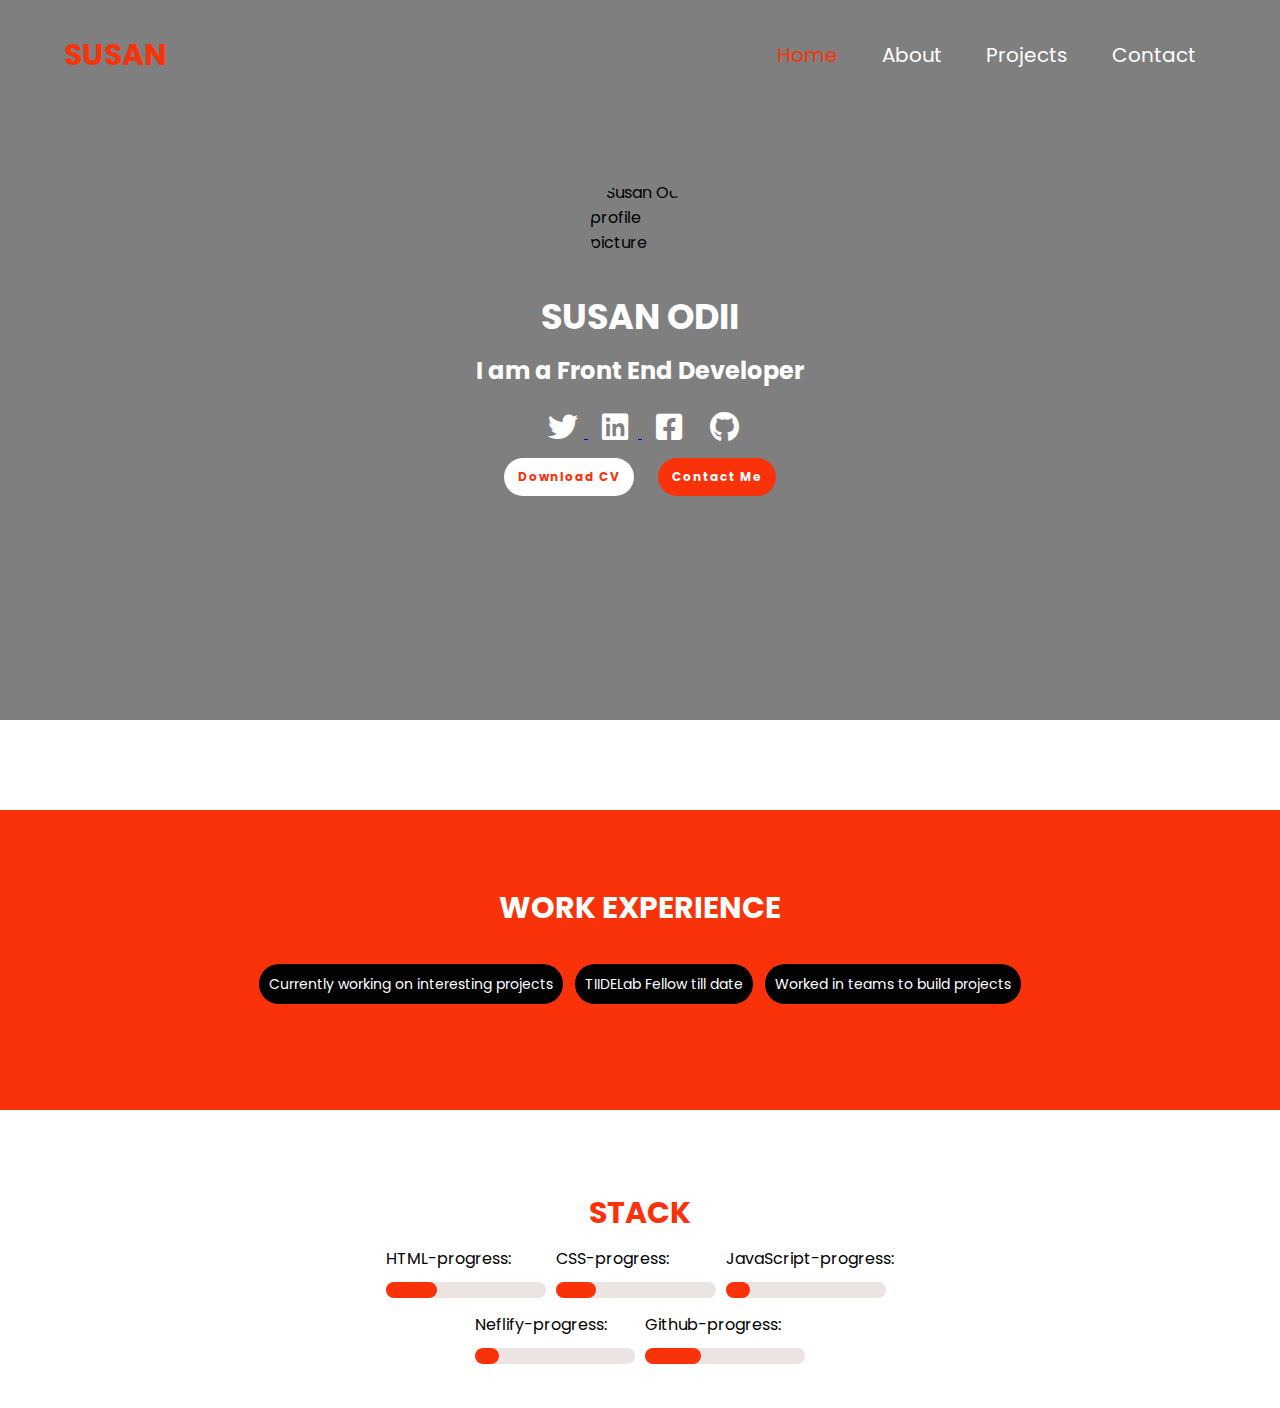
==== commit 83958e76: "portfolio-update" ====
--- a/index.html
+++ b/index.html
@@ -7,6 +7,8 @@
     <link rel="stylesheet" href="https://cdnjs.cloudflare.com/ajax/libs/font-awesome/6.0.0/css/all.min.css"
     integrity="sha512-9usAa10IRO0HhonpyAIVpjrylPvoDwiPUiKdWk5t3PyolY1cOd4DSE0Ga+ri4AuTroPR5aQvXU9xC6qOPnzFeg=="
     crossorigin="anonymous" referrerpolicy="no-referrer" />
+    <link href="https://fonts.googleapis.com/icon?family=Material+Icons" rel="stylesheet">
+
 <link rel="stylesheet" href="style.css">
     
     <title>portfolio</title>
@@ -15,18 +17,27 @@
   <header class="index-header">
     
       <!-- NAVIGATION SECTION -->
-      <section class="header-content-wrapper">
+      <section class="header-content-wrapper" >
           <div class="logo">SUSAN</div>
           <nav class="nav-links-wrapper">
               <ul>
          <a href="#" class="nav-link active">Home</a>
          <a href="about.html" class="nav-link">About</a>
-         <a href="#projects" class="nav-link">Projects</a>
-         <a href="#contacts" class="nav-link">Contact</a>
+         <a href="projects.html" class="nav-link">Projects</a>
+ 
+         <a href="contact-me.html" class="nav-link">Contact</a>
 
 
-              </ul>
-          </nav>
+         <button class="hamburger">
+            <!-- material icons https://material.io/resources/icons/ -->
+            <i class="menuIcon material-icons">menu</i>
+            <i class="closeIcon material-icons">close</i>
+          </button>
+</ul>
+ 
+
+
+</nav>
           
       </section>
       <!-- HERO SECTION -->
@@ -59,7 +70,7 @@
 
 <!-- PLACE OF WORK -->
  <section class="section place-of-work-section">
-    <h2>Work experience</h2>
+    <h2> Work experience</h2>
     <section class="place-of-work-wrapper">
   <span class="place-of-work-pill"> Currently working on interesting projects</span>
   <span class="place-of-work-pill">TIIDELab Fellow till date</span>
@@ -70,99 +81,6 @@
     <span class="place-of-work-pill">HNG</span>  -->
     </section>
 </section> 
-<!-- PROJECTS SECTION -->
-<section class="section project-section"  id="projects">
-    <h2>Projects</h2>
-    <section class="project-card-wrapper">
-        <div class="project-card">
-           <img src="https://user-images.githubusercontent.com/81011757/177020578-f6e14e36-3119-47d3-b3aa-6ec81dcd6d2b.PNG" alt="">
-           <section class="card-content">
-               <h3 class="project-title">NewsBlog Website</h3>
-               <p class="project-brief"> It is a website where people can have access to the latest news</p>
-           </section>
-           <section class="project-links">
-               <a href="https://github.com/susanodii/NEW_BLOG-WEBSITE#readme" target="_blank" rel="noopener noreferrer"> <svg xmlns="http://www.w3.org/2000/svg" width="16" height="16" fill="currentColor" class="bi bi-github" viewBox="0 0 16 16">
-                <path d="M8 0C3.58 0 0 3.58 0 8c0 3.54 2.29 6.53 5.47 7.59.4.07.55-.17.55-.38 0-.19-.01-.82-.01-1.49-2.01.37-2.53-.49-2.69-.94-.09-.23-.48-.94-.82-1.13-.28-.15-.68-.52-.01-.53.63-.01 1.08.58 1.23.82.72 1.21 1.87.87 2.33.66.07-.52.28-.87.51-1.07-1.78-.2-3.64-.89-3.64-3.95 0-.87.31-1.59.82-2.15-.08-.2-.36-1.02.08-2.12 0 0 .67-.21 2.2.82.64-.18 1.32-.27 2-.27.68 0 1.36.09 2 .27 1.53-1.04 2.2-.82 2.2-.82.44 1.1.16 1.92.08 2.12.51.56.82 1.27.82 2.15 0 3.07-1.87 3.75-3.65 3.95.29.25.54.73.54 1.48 0 1.07-.01 1.93-.01 2.2 0 .21.15.46.55.38A8.012 8.012 0 0 0 16 8c0-4.42-3.58-8-8-8z"/>
-              </svg></a>
-               <a href="http://" target="_blank" rel="noopener noreferrer"> <svg xmlns="http://www.w3.org/2000/svg" width="16" height="16" fill="currentColor" class="bi bi-globe" viewBox="0 0 16 16">
-                <path d="M0 8a8 8 0 1 1 16 0A8 8 0 0 1 0 8zm7.5-6.923c-.67.204-1.335.82-1.887 1.855A7.97 7.97 0 0 0 5.145 4H7.5V1.077zM4.09 4a9.267 9.267 0 0 1 .64-1.539 6.7 6.7 0 0 1 .597-.933A7.025 7.025 0 0 0 2.255 4H4.09zm-.582 3.5c.03-.877.138-1.718.312-2.5H1.674a6.958 6.958 0 0 0-.656 2.5h2.49zM4.847 5a12.5 12.5 0 0 0-.338 2.5H7.5V5H4.847zM8.5 5v2.5h2.99a12.495 12.495 0 0 0-.337-2.5H8.5zM4.51 8.5a12.5 12.5 0 0 0 .337 2.5H7.5V8.5H4.51zm3.99 0V11h2.653c.187-.765.306-1.608.338-2.5H8.5zM5.145 12c.138.386.295.744.468 1.068.552 1.035 1.218 1.65 1.887 1.855V12H5.145zm.182 2.472a6.696 6.696 0 0 1-.597-.933A9.268 9.268 0 0 1 4.09 12H2.255a7.024 7.024 0 0 0 3.072 2.472zM3.82 11a13.652 13.652 0 0 1-.312-2.5h-2.49c.062.89.291 1.733.656 2.5H3.82zm6.853 3.472A7.024 7.024 0 0 0 13.745 12H11.91a9.27 9.27 0 0 1-.64 1.539 6.688 6.688 0 0 1-.597.933zM8.5 12v2.923c.67-.204 1.335-.82 1.887-1.855.173-.324.33-.682.468-1.068H8.5zm3.68-1h2.146c.365-.767.594-1.61.656-2.5h-2.49a13.65 13.65 0 0 1-.312 2.5zm2.802-3.5a6.959 6.959 0 0 0-.656-2.5H12.18c.174.782.282 1.623.312 2.5h2.49zM11.27 2.461c.247.464.462.98.64 1.539h1.835a7.024 7.024 0 0 0-3.072-2.472c.218.284.418.598.597.933zM10.855 4a7.966 7.966 0 0 0-.468-1.068C9.835 1.897 9.17 1.282 8.5 1.077V4h2.355z"/>
-              </svg></a>
-           </section>
-        </div>
-       
-    
-    
-
-         <!-- <div class="project-card">
-            <img src="https://user-images.githubusercontent.com/58919619/120639485-4bf6ae80-c469-11eb-897b-ac2953277cc6.png" alt="">
-            <section class="card-content">
-                <h3 class="project-title">Typing Game for Developers to Boost their Typing Speed and Accuracy</h3>
-                <p class="project-brief"> Powered by HERN Stack, the game helps to Boost your coding typing speed and accuracies</p>
-            </section>
-            <section class="project-links">
-                <a href="https://github.com/unclebay143/typing-game " target="_blank" rel="noopener noreferrer"> <svg xmlns="http://www.w3.org/2000/svg" width="16" height="16" fill="currentColor" class="bi bi-github" viewBox="0 0 16 16">
-                 <path d="M8 0C3.58 0 0 3.58 0 8c0 3.54 2.29 6.53 5.47 7.59.4.07.55-.17.55-.38 0-.19-.01-.82-.01-1.49-2.01.37-2.53-.49-2.69-.94-.09-.23-.48-.94-.82-1.13-.28-.15-.68-.52-.01-.53.63-.01 1.08.58 1.23.82.72 1.21 1.87.87 2.33.66.07-.52.28-.87.51-1.07-1.78-.2-3.64-.89-3.64-3.95 0-.87.31-1.59.82-2.15-.08-.2-.36-1.02.08-2.12 0 0 .67-.21 2.2.82.64-.18 1.32-.27 2-.27.68 0 1.36.09 2 .27 1.53-1.04 2.2-.82 2.2-.82.44 1.1.16 1.92.08 2.12.51.56.82 1.27.82 2.15 0 3.07-1.87 3.75-3.65 3.95.29.25.54.73.54 1.48 0 1.07-.01 1.93-.01 2.2 0 .21.15.46.55.38A8.012 8.012 0 0 0 16 8c0-4.42-3.58-8-8-8z"/>
-               </svg></a>
-                <a href="http://" target="_blank" rel="noopener noreferrer"> <svg xmlns="http://www.w3.org/2000/svg" width="16" height="16" fill="currentColor" class="bi bi-globe" viewBox="0 0 16 16">
-                 <path d="M0 8a8 8 0 1 1 16 0A8 8 0 0 1 0 8zm7.5-6.923c-.67.204-1.335.82-1.887 1.855A7.97 7.97 0 0 0 5.145 4H7.5V1.077zM4.09 4a9.267 9.267 0 0 1 .64-1.539 6.7 6.7 0 0 1 .597-.933A7.025 7.025 0 0 0 2.255 4H4.09zm-.582 3.5c.03-.877.138-1.718.312-2.5H1.674a6.958 6.958 0 0 0-.656 2.5h2.49zM4.847 5a12.5 12.5 0 0 0-.338 2.5H7.5V5H4.847zM8.5 5v2.5h2.99a12.495 12.495 0 0 0-.337-2.5H8.5zM4.51 8.5a12.5 12.5 0 0 0 .337 2.5H7.5V8.5H4.51zm3.99 0V11h2.653c.187-.765.306-1.608.338-2.5H8.5zM5.145 12c.138.386.295.744.468 1.068.552 1.035 1.218 1.65 1.887 1.855V12H5.145zm.182 2.472a6.696 6.696 0 0 1-.597-.933A9.268 9.268 0 0 1 4.09 12H2.255a7.024 7.024 0 0 0 3.072 2.472zM3.82 11a13.652 13.652 0 0 1-.312-2.5h-2.49c.062.89.291 1.733.656 2.5H3.82zm6.853 3.472A7.024 7.024 0 0 0 13.745 12H11.91a9.27 9.27 0 0 1-.64 1.539 6.688 6.688 0 0 1-.597.933zM8.5 12v2.923c.67-.204 1.335-.82 1.887-1.855.173-.324.33-.682.468-1.068H8.5zm3.68-1h2.146c.365-.767.594-1.61.656-2.5h-2.49a13.65 13.65 0 0 1-.312 2.5zm2.802-3.5a6.959 6.959 0 0 0-.656-2.5H12.18c.174.782.282 1.623.312 2.5h2.49zM11.27 2.461c.247.464.462.98.64 1.539h1.835a7.024 7.024 0 0 0-3.072-2.472c.218.284.418.598.597.933zM10.855 4a7.966 7.966 0 0 0-.468-1.068C9.835 1.897 9.17 1.282 8.5 1.077V4h2.355z"/>
-               </svg></a>
-            </section>
-         </div>
-
-         <div class="project-card">
-            <img src="https://user-images.githubusercontent.com/58919619/120639485-4bf6ae80-c469-11eb-897b-ac2953277cc6.png" alt="">
-            <section class="card-content">
-                <h3 class="project-title">Typing Game for Developers to Boost their Typing Speed and Accuracy</h3>
-                <p class="project-brief"> Powered by HERN Stack, the game helps to Boost your coding typing speed and accuracies</p>
-            </section>
-            <section class="project-links">
-                <a href="https://github.com/unclebay143/typing-game " target="_blank" rel="noopener noreferrer"> <svg xmlns="http://www.w3.org/2000/svg" width="16" height="16" fill="currentColor" class="bi bi-github" viewBox="0 0 16 16">
-                 <path d="M8 0C3.58 0 0 3.58 0 8c0 3.54 2.29 6.53 5.47 7.59.4.07.55-.17.55-.38 0-.19-.01-.82-.01-1.49-2.01.37-2.53-.49-2.69-.94-.09-.23-.48-.94-.82-1.13-.28-.15-.68-.52-.01-.53.63-.01 1.08.58 1.23.82.72 1.21 1.87.87 2.33.66.07-.52.28-.87.51-1.07-1.78-.2-3.64-.89-3.64-3.95 0-.87.31-1.59.82-2.15-.08-.2-.36-1.02.08-2.12 0 0 .67-.21 2.2.82.64-.18 1.32-.27 2-.27.68 0 1.36.09 2 .27 1.53-1.04 2.2-.82 2.2-.82.44 1.1.16 1.92.08 2.12.51.56.82 1.27.82 2.15 0 3.07-1.87 3.75-3.65 3.95.29.25.54.73.54 1.48 0 1.07-.01 1.93-.01 2.2 0 .21.15.46.55.38A8.012 8.012 0 0 0 16 8c0-4.42-3.58-8-8-8z"/>
-               </svg></a>
-                <a href="http://" target="_blank" rel="noopener noreferrer"> <svg xmlns="http://www.w3.org/2000/svg" width="16" height="16" fill="currentColor" class="bi bi-globe" viewBox="0 0 16 16">
-                 <path d="M0 8a8 8 0 1 1 16 0A8 8 0 0 1 0 8zm7.5-6.923c-.67.204-1.335.82-1.887 1.855A7.97 7.97 0 0 0 5.145 4H7.5V1.077zM4.09 4a9.267 9.267 0 0 1 .64-1.539 6.7 6.7 0 0 1 .597-.933A7.025 7.025 0 0 0 2.255 4H4.09zm-.582 3.5c.03-.877.138-1.718.312-2.5H1.674a6.958 6.958 0 0 0-.656 2.5h2.49zM4.847 5a12.5 12.5 0 0 0-.338 2.5H7.5V5H4.847zM8.5 5v2.5h2.99a12.495 12.495 0 0 0-.337-2.5H8.5zM4.51 8.5a12.5 12.5 0 0 0 .337 2.5H7.5V8.5H4.51zm3.99 0V11h2.653c.187-.765.306-1.608.338-2.5H8.5zM5.145 12c.138.386.295.744.468 1.068.552 1.035 1.218 1.65 1.887 1.855V12H5.145zm.182 2.472a6.696 6.696 0 0 1-.597-.933A9.268 9.268 0 0 1 4.09 12H2.255a7.024 7.024 0 0 0 3.072 2.472zM3.82 11a13.652 13.652 0 0 1-.312-2.5h-2.49c.062.89.291 1.733.656 2.5H3.82zm6.853 3.472A7.024 7.024 0 0 0 13.745 12H11.91a9.27 9.27 0 0 1-.64 1.539 6.688 6.688 0 0 1-.597.933zM8.5 12v2.923c.67-.204 1.335-.82 1.887-1.855.173-.324.33-.682.468-1.068H8.5zm3.68-1h2.146c.365-.767.594-1.61.656-2.5h-2.49a13.65 13.65 0 0 1-.312 2.5zm2.802-3.5a6.959 6.959 0 0 0-.656-2.5H12.18c.174.782.282 1.623.312 2.5h2.49zM11.27 2.461c.247.464.462.98.64 1.539h1.835a7.024 7.024 0 0 0-3.072-2.472c.218.284.418.598.597.933zM10.855 4a7.966 7.966 0 0 0-.468-1.068C9.835 1.897 9.17 1.282 8.5 1.077V4h2.355z"/>
-               </svg></a>
-            </section>
-         </div>
-
-
-         <div class="project-card">
-            <img src="https://user-images.githubusercontent.com/58919619/120639485-4bf6ae80-c469-11eb-897b-ac2953277cc6.png" alt="">
-            <section class="card-content">
-                <h3 class="project-title">Typing Game for Developers to Boost their Typing Speed and Accuracy</h3>
-                <p class="project-brief"> Powered by HERN Stack, the game helps to Boost your coding typing speed and accuracies</p>
-            </section>
-            <section class="project-links">
-                <a href="https://github.com/unclebay143/typing-game " target="_blank" rel="noopener noreferrer"> <svg xmlns="http://www.w3.org/2000/svg" width="16" height="16" fill="currentColor" class="bi bi-github" viewBox="0 0 16 16">
-                 <path d="M8 0C3.58 0 0 3.58 0 8c0 3.54 2.29 6.53 5.47 7.59.4.07.55-.17.55-.38 0-.19-.01-.82-.01-1.49-2.01.37-2.53-.49-2.69-.94-.09-.23-.48-.94-.82-1.13-.28-.15-.68-.52-.01-.53.63-.01 1.08.58 1.23.82.72 1.21 1.87.87 2.33.66.07-.52.28-.87.51-1.07-1.78-.2-3.64-.89-3.64-3.95 0-.87.31-1.59.82-2.15-.08-.2-.36-1.02.08-2.12 0 0 .67-.21 2.2.82.64-.18 1.32-.27 2-.27.68 0 1.36.09 2 .27 1.53-1.04 2.2-.82 2.2-.82.44 1.1.16 1.92.08 2.12.51.56.82 1.27.82 2.15 0 3.07-1.87 3.75-3.65 3.95.29.25.54.73.54 1.48 0 1.07-.01 1.93-.01 2.2 0 .21.15.46.55.38A8.012 8.012 0 0 0 16 8c0-4.42-3.58-8-8-8z"/>
-               </svg></a>
-                <a href="http://" target="_blank" rel="noopener noreferrer"> <svg xmlns="http://www.w3.org/2000/svg" width="16" height="16" fill="currentColor" class="bi bi-globe" viewBox="0 0 16 16">
-                 <path d="M0 8a8 8 0 1 1 16 0A8 8 0 0 1 0 8zm7.5-6.923c-.67.204-1.335.82-1.887 1.855A7.97 7.97 0 0 0 5.145 4H7.5V1.077zM4.09 4a9.267 9.267 0 0 1 .64-1.539 6.7 6.7 0 0 1 .597-.933A7.025 7.025 0 0 0 2.255 4H4.09zm-.582 3.5c.03-.877.138-1.718.312-2.5H1.674a6.958 6.958 0 0 0-.656 2.5h2.49zM4.847 5a12.5 12.5 0 0 0-.338 2.5H7.5V5H4.847zM8.5 5v2.5h2.99a12.495 12.495 0 0 0-.337-2.5H8.5zM4.51 8.5a12.5 12.5 0 0 0 .337 2.5H7.5V8.5H4.51zm3.99 0V11h2.653c.187-.765.306-1.608.338-2.5H8.5zM5.145 12c.138.386.295.744.468 1.068.552 1.035 1.218 1.65 1.887 1.855V12H5.145zm.182 2.472a6.696 6.696 0 0 1-.597-.933A9.268 9.268 0 0 1 4.09 12H2.255a7.024 7.024 0 0 0 3.072 2.472zM3.82 11a13.652 13.652 0 0 1-.312-2.5h-2.49c.062.89.291 1.733.656 2.5H3.82zm6.853 3.472A7.024 7.024 0 0 0 13.745 12H11.91a9.27 9.27 0 0 1-.64 1.539 6.688 6.688 0 0 1-.597.933zM8.5 12v2.923c.67-.204 1.335-.82 1.887-1.855.173-.324.33-.682.468-1.068H8.5zm3.68-1h2.146c.365-.767.594-1.61.656-2.5h-2.49a13.65 13.65 0 0 1-.312 2.5zm2.802-3.5a6.959 6.959 0 0 0-.656-2.5H12.18c.174.782.282 1.623.312 2.5h2.49zM11.27 2.461c.247.464.462.98.64 1.539h1.835a7.024 7.024 0 0 0-3.072-2.472c.218.284.418.598.597.933zM10.855 4a7.966 7.966 0 0 0-.468-1.068C9.835 1.897 9.17 1.282 8.5 1.077V4h2.355z"/>
-               </svg></a>
-            </section>
-         </div>
-
-
-         <div class="project-card">
-            <img src="https://user-images.githubusercontent.com/58919619/120639485-4bf6ae80-c469-11eb-897b-ac2953277cc6.png" alt="">
-            <section class="card-content">
-                <h3 class="project-title">Typing Game for Developers to Boost their Typing Speed and Accuracy</h3>
-                <p class="project-brief"> Powered by HERN Stack, the game helps to Boost your coding typing speed and accuracies</p>
-            </section>
-            <section class="project-links">
-                <a href="https://github.com/unclebay143/typing-game " target="_blank" rel="noopener noreferrer"> <svg xmlns="http://www.w3.org/2000/svg" width="16" height="16" fill="currentColor" class="bi bi-github" viewBox="0 0 16 16">
-                 <path d="M8 0C3.58 0 0 3.58 0 8c0 3.54 2.29 6.53 5.47 7.59.4.07.55-.17.55-.38 0-.19-.01-.82-.01-1.49-2.01.37-2.53-.49-2.69-.94-.09-.23-.48-.94-.82-1.13-.28-.15-.68-.52-.01-.53.63-.01 1.08.58 1.23.82.72 1.21 1.87.87 2.33.66.07-.52.28-.87.51-1.07-1.78-.2-3.64-.89-3.64-3.95 0-.87.31-1.59.82-2.15-.08-.2-.36-1.02.08-2.12 0 0 .67-.21 2.2.82.64-.18 1.32-.27 2-.27.68 0 1.36.09 2 .27 1.53-1.04 2.2-.82 2.2-.82.44 1.1.16 1.92.08 2.12.51.56.82 1.27.82 2.15 0 3.07-1.87 3.75-3.65 3.95.29.25.54.73.54 1.48 0 1.07-.01 1.93-.01 2.2 0 .21.15.46.55.38A8.012 8.012 0 0 0 16 8c0-4.42-3.58-8-8-8z"/>
-               </svg></a>
-                <a href="http://" target="_blank" rel="noopener noreferrer"> <svg xmlns="http://www.w3.org/2000/svg" width="16" height="16" fill="currentColor" class="bi bi-globe" viewBox="0 0 16 16">
-                 <path d="M0 8a8 8 0 1 1 16 0A8 8 0 0 1 0 8zm7.5-6.923c-.67.204-1.335.82-1.887 1.855A7.97 7.97 0 0 0 5.145 4H7.5V1.077zM4.09 4a9.267 9.267 0 0 1 .64-1.539 6.7 6.7 0 0 1 .597-.933A7.025 7.025 0 0 0 2.255 4H4.09zm-.582 3.5c.03-.877.138-1.718.312-2.5H1.674a6.958 6.958 0 0 0-.656 2.5h2.49zM4.847 5a12.5 12.5 0 0 0-.338 2.5H7.5V5H4.847zM8.5 5v2.5h2.99a12.495 12.495 0 0 0-.337-2.5H8.5zM4.51 8.5a12.5 12.5 0 0 0 .337 2.5H7.5V8.5H4.51zm3.99 0V11h2.653c.187-.765.306-1.608.338-2.5H8.5zM5.145 12c.138.386.295.744.468 1.068.552 1.035 1.218 1.65 1.887 1.855V12H5.145zm.182 2.472a6.696 6.696 0 0 1-.597-.933A9.268 9.268 0 0 1 4.09 12H2.255a7.024 7.024 0 0 0 3.072 2.472zM3.82 11a13.652 13.652 0 0 1-.312-2.5h-2.49c.062.89.291 1.733.656 2.5H3.82zm6.853 3.472A7.024 7.024 0 0 0 13.745 12H11.91a9.27 9.27 0 0 1-.64 1.539 6.688 6.688 0 0 1-.597.933zM8.5 12v2.923c.67-.204 1.335-.82 1.887-1.855.173-.324.33-.682.468-1.068H8.5zm3.68-1h2.146c.365-.767.594-1.61.656-2.5h-2.49a13.65 13.65 0 0 1-.312 2.5zm2.802-3.5a6.959 6.959 0 0 0-.656-2.5H12.18c.174.782.282 1.623.312 2.5h2.49zM11.27 2.461c.247.464.462.98.64 1.539h1.835a7.024 7.024 0 0 0-3.072-2.472c.218.284.418.598.597.933zM10.855 4a7.966 7.966 0 0 0-.468-1.068C9.835 1.897 9.17 1.282 8.5 1.077V4h2.355z"/>
-               </svg></a>
-            </section> -->
-         </div>
-
-
-    </section>
-</section>
-
 
 <!-- STACK SECTION -->
 <section class="section stack-section">
@@ -171,11 +89,11 @@
    
 <div class="stack-progress-wrapper">
     <label for="html-progress">HTML-progress:</label>
-    <progress id="html-progress" class="stack-progress" value="32" max="100"> 32% </progress>
+    <progress id="html-progress" class="stack-progress" value="32" max="100"> 70% </progress>
 </div>
 <div class="stack-progress-wrapper">
     <label for="-progress">CSS-progress:</label>
-    <progress id="css-progress" class="stack-progress" value="25" max="100"> 25% </progress>
+    <progress id="css-progress" class="stack-progress" value="25" max="100"> 50% </progress>
 </div>
 
 <div class="stack-progress-wrapper">
@@ -187,12 +105,12 @@
 <section class="stack-group">
 <div class="stack-progress-wrapper">
     <label for="netlify-progress">Neflify-progress:</label>
-    <progress id="netlify-progress"class="stack-progress"  value="15" max="100"> 15% </progress>
+    <progress id="netlify-progress"class="stack-progress"  value="15" max="100"> 30% </progress>
 </div>
 
 <div class="stack-progress-wrapper">
     <label for="html-progress">Github-progress:</label>
-    <progress id="github-progress" class="stack-progress"  value="35" max="100"> 35% </progress>
+    <progress id="github-progress" class="stack-progress"  value="35" max="100"> 45% </progress>
 </div>
 
 
@@ -203,7 +121,7 @@
 
 <!-- SERVICE SECTION -->
 
-<section class="section service-section">
+<!-- <section class="section service-section">
     <h2>services</h2>
     <section class="service-card-wrapper">
         <div class="service-card">
@@ -222,37 +140,15 @@
 
     </section>
 
-</section>
+</section> -->
 
 
 
-<!-- FUN MOMENTS -->
-<section class="section funMoment-section" >
-    <h2 id="catch-fun"> FUN MOMENTS</h2>
-    
-    <div id="fun-moment">
-<div class="funImages"> 
-    <img src="/grid mansory pics/SMILE HARD.JPG" class="funImages" alt="smileHard">
-</div>
-<div class="funImages">
-    <img src="/grid mansory pics/with the two big boys in tech.png" class="funImages" alt="HackSultan_samsonGoddy">
-</div>
-<div class="funImages"> <img src="/grid mansory pics/susan img.JPG" class="funImages" alt="myself"></div>
-<div class="funImages"> <img src="/grid mansory pics/with bong and ebuka.png" class="funImages" alt="HackSultan_samsonGoddy"></div>
-<div class="funImages"> <img src="/grid mansory pics/GROP.JPG" class="funImages" alt="HackSultan_samsonGoddy"></div>
-<div class="funImages"> <img src="/grid mansory pics/tiidelab person stand.jpeg" class="funImages" alt="myself"></div>
-<div class="funImages"> <img src="/grid mansory pics/with confidence.jpeg" class="funImages"  alt="HackSultan_samsonGoddy"></div>
-<div class="funImages"> <img src="/grid mansory pics/susan img.JPG" class="funImages" alt="HackSultan_samsonGoddy"></div>
-<div class="images"> <img src="/grid mansory pics/with the two big boys in tech.png" class="funImages" alt="HackSultan_samsonGoddy"></div>
-<div class="funImages"> <img src="/grid mansory pics/with the two big boys in tech.png" class="funImages" alt="HackSultan_samsonGoddy"></div>
-
-</div>
-</section>
 
 
 
 <!-- WORK WITH ME -->
-<section class="section form-section" id="contact">
+<!-- <section class="section form-section" id="contact">
     <h2>Work with me</h2>
     <form>
         <div class="form-group">
@@ -270,31 +166,33 @@
             <button class="btn">Send</button>
         </div>
     </form>
-</section>
+</section> -->
 
 <!-- SOCIAL MEDIA -->
-<section class=" section connect-with-me" id="contacts">
+<!-- <section class=" section connect-with-me" id="contacts">
     <h2>Connect with me</h2>
-    <section class="social-account-wrapper">
+    <section class="social-account-wrapper"> -->
         <!-- Twitter -->
-        <a href="https://twitter.com/SusanOdii " target="_blank" rel="noopener noreferrer">      <svg xmlns="http://www.w3.org/2000/svg" width="16" height="16" fill="currentColor" class="bi bi-twitter" viewBox="0 0 16 16">
+        <!-- <a href="https://twitter.com/SusanOdii " target="_blank" rel="noopener noreferrer">      <svg xmlns="http://www.w3.org/2000/svg" width="16" height="16" fill="currentColor" class="bi bi-twitter" viewBox="0 0 16 16">
             <path d="M5.026 15c6.038 0 9.341-5.003 9.341-9.334 0-.14 0-.282-.006-.422A6.685 6.685 0 0 0 16 3.542a6.658 6.658 0 0 1-1.889.518 3.301 3.301 0 0 0 1.447-1.817 6.533 6.533 0 0 1-2.087.793A3.286 3.286 0 0 0 7.875 6.03a9.325 9.325 0 0 1-6.767-3.429 3.289 3.289 0 0 0 1.018 4.382A3.323 3.323 0 0 1 .64 6.575v.045a3.288 3.288 0 0 0 2.632 3.218 3.203 3.203 0 0 1-.865.115 3.23 3.23 0 0 1-.614-.057 3.283 3.283 0 0 0 3.067 2.277A6.588 6.588 0 0 1 .78 13.58a6.32 6.32 0 0 1-.78-.045A9.344 9.344 0 0 0 5.026 15z"/>
-          </svg> </a>
+          </svg> </a> -->
 
           <!-- Linkedlin -->
 
-          <a href="https://www.linkedin.com/in/susanodii/ " target="_blank" rel="noopener noreferrer">      <svg xmlns="http://www.w3.org/2000/svg" width="16" height="16" fill="currentColor" class="bi bi-linkedin" viewBox="0 0 16 16">
+          <!-- <a href="https://www.linkedin.com/in/susanodii/ " target="_blank" rel="noopener noreferrer">      <svg xmlns="http://www.w3.org/2000/svg" width="16" height="16" fill="currentColor" class="bi bi-linkedin" viewBox="0 0 16 16">
             <path d="M0 1.146C0 .513.526 0 1.175 0h13.65C15.474 0 16 .513 16 1.146v13.708c0 .633-.526 1.146-1.175 1.146H1.175C.526 16 0 15.487 0 14.854V1.146zm4.943 12.248V6.169H2.542v7.225h2.401zm-1.2-8.212c.837 0 1.358-.554 1.358-1.248-.015-.709-.52-1.248-1.342-1.248-.822 0-1.359.54-1.359 1.248 0 .694.521 1.248 1.327 1.248h.016zm4.908 8.212V9.359c0-.216.016-.432.08-.586.173-.431.568-.878 1.232-.878.869 0 1.216.662 1.216 1.634v3.865h2.401V9.25c0-2.22-1.184-3.252-2.764-3.252-1.274 0-1.845.7-2.165 1.193v.025h-.016a5.54 5.54 0 0 1 .016-.025V6.169h-2.4c.03.678 0 7.225 0 7.225h2.4z"/>
-          </svg></a>
+          </svg></a> -->
 
 
         <!-- Github -->
 
-        <a href=" https://github.com/susanodii" target="_blank" rel="noopener noreferrer">    <svg xmlns="http://www.w3.org/2000/svg" width="16" height="16" fill="currentColor" class="bi bi-github" viewBox="0 0 16 16">
+        <!-- <a href=" https://github.com/susanodii" target="_blank" rel="noopener noreferrer">    <svg xmlns="http://www.w3.org/2000/svg" width="16" height="16" fill="currentColor" class="bi bi-github" viewBox="0 0 16 16">
             <path d="M8 0C3.58 0 0 3.58 0 8c0 3.54 2.29 6.53 5.47 7.59.4.07.55-.17.55-.38 0-.19-.01-.82-.01-1.49-2.01.37-2.53-.49-2.69-.94-.09-.23-.48-.94-.82-1.13-.28-.15-.68-.52-.01-.53.63-.01 1.08.58 1.23.82.72 1.21 1.87.87 2.33.66.07-.52.28-.87.51-1.07-1.78-.2-3.64-.89-3.64-3.95 0-.87.31-1.59.82-2.15-.08-.2-.36-1.02.08-2.12 0 0 .67-.21 2.2.82.64-.18 1.32-.27 2-.27.68 0 1.36.09 2 .27 1.53-1.04 2.2-.82 2.2-.82.44 1.1.16 1.92.08 2.12.51.56.82 1.27.82 2.15 0 3.07-1.87 3.75-3.65 3.95.29.25.54.73.54 1.48 0 1.07-.01 1.93-.01 2.2 0 .21.15.46.55.38A8.012 8.012 0 0 0 16 8c0-4.42-3.58-8-8-8z"/>
           </svg>
-    </section>
+    </section> -->
 </section>
 </main>
+
+<script src="script.js"></script>
 </body>
 </html>--- a/style.css
+++ b/style.css
@@ -57,7 +57,11 @@
   .nav-link.active{
     color: #f9320a;
   }
-  
+
+   .hamburger{
+    display: none;
+  }
+   
   .hero-wrapper{
       position: relative;
        z-index: 1; 
@@ -151,7 +155,7 @@
     text-transform: uppercase;
     text-align: center;
 }
-.about-me{
+/* .about-me{
     width: 70%;
     margin: 0 auto;
 }
@@ -159,7 +163,7 @@
     text-align: center;
     margin-top: 20px;
     line-height: 2;
-}
+} */
 
 .place-of-work-section{
      margin:40px 0; 
@@ -173,7 +177,7 @@
 }
 
 
-.place-of-work-section h2{
+ .place-of-work-section h2{
     color: white;
    
 }
@@ -195,65 +199,6 @@
 }
 
 
-/* PROJECT SECTION */
-
- .project-card-wrapper{
-     display: flex;
-     justify-content: center;
-     align-items: center;
-     flex-wrap: wrap;
-     gap: 100px;
-     margin: 2rem;
-     transition: 1s ease-in-out;
-     
- }
-
- .project-card{
-     padding: 10px;
-     box-shadow: 0 4px 8px rgba(0, 0, 0, 0.2);
-     transition: 0.3s;
-     border-radius: 5px;
- }
-
-
- .project-card img{
- width:100%;
- /* height: 200px; */
- height: 500px;
- }
-
- .card-content{
-     /* width: 300px; */
-     padding: 2px 16px;
- }
-
-.project-title{
-    color: #f9320a;
-    margin-bottom: 10px;
-    font-size: 17px;
-}
-
-.project-brief{
-    font-size: 14px;
-}
-.project-links{
-    display: flex;
-    justify-content: flex-start;
-    /* justify-content: center;  */
-     align-items: center;  
-    margin-top: 10px;
-    margin-left: 1em;
-    gap: 10px;
-    max-width: 100px;
-    /* border: 2px solid black; */
-    
-}
-
-.project-links svg{
-    width:20px;
-    height: 20px;
-    fill: #f9320a;
-}
 
 /* STACK SECTION */
 .stack-group{
@@ -291,7 +236,7 @@
 }
 
 /* SERVICE SECTION */
-.service-section{
+/* .service-section{
     margin: 40px 0;
     min-height: 300px;
     background-color: #f9320a;
@@ -345,7 +290,7 @@
     font-size:14px ;
     color: #000;
 }
-
+ */
 
 
 /* FUN SECTION */
@@ -440,7 +385,213 @@
 
 
 
-@media  screen and (max-width:479px){
+
+
+
+/*  ABOUT ME PAGE */
+
+.nav-heardaer{
+    background-color: #000;
+}
+/* .abt-nav-link{
+    c
+} */
+.section about-section{
+    height: 100vh;
+    overflow: hidden;
+    background-color: gainsboro;
+    box-sizing: border-box;
+    margin: 0;
+    padding: 0;
+    font-family: "Poppins", sans-serif;
+}
+.about-me-susan{
+    display: flex;
+    justify-content: center;
+    align-items: center;
+    background-color: white;
+    max-width: 100%;
+    padding-right: 3rem;
+    padding-left: 10rem;
+    padding-top: 5rem;
+    
+}
+.subTopic-about-me{
+    color: #f9320a;
+    margin-bottom: 20px;
+}
+.about-me-details{
+/* max-width: 50%; */
+/* border: 3px solid yellow; */
+font-size: 15px;
+line-height: 2;
+
+}
+.abtImage-of-susan{
+    
+   max-width: 60%;
+   height: 40%;
+   /* border: 3px solid red; */
+   flex-grow: 2;
+   
+   text-align: center;
+}
+/* fun moment */
+h2#catch-fun {
+    text-align:left;
+    
+    padding-left: 10em;
+}
+
+/*  CONTACT ME */
+#contact-body{
+    background:white;
+}
+#contact{
+    width:80%;
+     margin:50px auto; 
+    
+     /* margin-bottom: -40px;  */
+}
+.contact-me-container{
+    display: flex;
+    
+}
+/* h2.work-with-me{
+text-align: left;
+margin-bottom: 10px;
+
+} */
+.workWith-me-details{
+    margin-bottom: 40px; 
+    font-size: 20px;
+    text-align: center;
+ }
+.contact-me-boxLeft{
+    flex-basis: 60%;
+    padding: 40px 60px;
+    background: black;
+    color: white;
+}
+.contact-me-boxRight{
+    flex-basis: 40%;
+    padding: 40px ;
+    background-color: #f9320a;
+    color: white;
+}
+
+
+.input-row{
+    display: flex;
+    justify-content: space-between;
+    margin-bottom: 20px;
+}
+
+.input-row.input-group{
+    flex-basis: 45%;
+}
+input.abt-input{
+    width: 100%;
+    border-bottom: 1px solid white;
+    outline: none;
+    padding: 10px;
+    
+}
+textarea{
+    width: 100%;
+    border: 1px solid white;
+    outline: none;
+    padding: 10px;
+    box-sizing: border-box;
+}
+
+label{
+    margin-bottom: 6px;
+    display: block;
+    color: w;
+}
+ tr td:first-child{
+    padding-right:20px ;
+ }
+
+ tr td{
+    padding-top:20px ;
+ }
+
+
+
+ /* PROJECT PAGE */
+
+
+
+/* PROJECT SECTION */
+
+.project-card-wrapper{
+    display: flex;
+    justify-content: center;
+    align-items: center;
+    flex-wrap: wrap;
+    gap: 100px;
+    margin: 2rem;
+    transition: 1s ease-in-out;
+    
+    margin-left: 30%;
+    margin-right: 30%;
+}
+
+.project-card{
+    padding: 10px;
+    box-shadow: 0 4px 8px rgba(0, 0, 0, 0.2);
+    transition: 0.3s;
+    border-radius: 5px;
+}
+
+
+.project-card img{
+width:100%;
+/* height: 200px; */
+height: 500px;
+}
+
+.card-content{
+    /* width: 300px; */
+    padding: 2px 16px;
+}
+
+.project-title{
+   color: #f9320a;
+   margin-bottom: 10px;
+   font-size: 17px;
+}
+
+.project-brief{
+   font-size: 14px;
+}
+.project-links{
+   display: flex;
+   justify-content: flex-start;
+   /* justify-content: center;  */
+    align-items: center;  
+   margin-top: 10px;
+   margin-left: 1em;
+   gap: 10px;
+   max-width: 100px;
+   /* border: 2px solid black; */
+   
+}
+
+.project-links svg{
+   width:20px;
+   height: 20px;
+   fill: #f9320a;
+}
+
+
+
+
+
+
+@media  screen and (max-width:500px){
     header{
         height: 100vh;
     }
@@ -451,6 +602,12 @@
             
         
     }
+
+
+
+
+
+
     .nav-links-wrapper .nav-link{
         display: flex;
         flex-direction: row;
@@ -516,153 +673,64 @@
 
 
 
-/*  ABOUT ME PAGE */
-
-.nav-heardaer{
-    background-color: #000;
-}
-/* .abt-nav-link{
-    c
-} */
-#about-me-container{
-    height: 100vh;
-    overflow: hidden;
-    background-color: gainsboro;
-    box-sizing: border-box;
-    margin: 0;
-    padding: 0;
-    font-family: "Poppins", sans-serif;
-}
-.about-me-susan{
-    display: flex;
-    justify-content: center;
-    align-items: center;
-    background-color: white;
-    max-width: 100%;
-    padding-right: 3rem;
-    padding-left: 10rem;
-    padding-top: 5rem;
-    
-}
-.about-me-details{
-/* max-width: 50%; */
-/* border: 3px solid yellow; */
-font-size: 15px;
-line-height: 2;
-
-}
-.abtImage-of-susan{
-    
-   max-width: 60%;
-   height: 40%;
-   /* border: 3px solid red; */
-   flex-grow: 2;
-   
-   text-align: center;
-}
-
-
-
-
-
-
-
-
-
-@media  screen and (min-width:480px) and (max-width:767px){
-    
-header{
-    height: 100vh;
-}
-.header-content-wrapper{
-    
-        flex-direction: column;
-        padding: 1rem;
+/* HAMBUGER CSS CODE */
+  
+    /* .hamburger {
         
-    
-}
-.nav-links-wrapper .nav-link{
+        position: fixed;
+        z-index: 100;
+        top: 1rem;
+        right: 1rem;
+        padding: 4px;
+        border: black solid 1px;
+        background: white;
+        cursor: pointer;
+      }
+
+      .closeIcon {
+        display: none;
+      }
+
+      .menu {
+        position: fixed;
+        transform: translateY(-100%);
+        transition: transform 0.2s;
+        top: 0;
+        left: 0;
+        right: 0;
+        bottom: 0;
+        z-index: 99;
+        background: black;
+        color: white;
+        list-style: none;
+        padding-top: 4rem;
+      }
+
+      .showMenu {
+        transform: translateY(0);
+      }
+       */
+
+
+
+ 
+ @media  (max-width:500px){
+
+.index-header{
+height: 100%;
+}
+.header-overlay{
+    height: 30%;
+    width: 100%;
+}
+ .nav-links-wrapper .nav-link{
     display: flex;
     flex-direction: row;
     justify-content: center;
-    
-    height: 20px;
-    flex-wrap: wrap; 
-    width: 100vw;
-    
-}
-    .logo{
-        font-size: 15px;
-    }
-    .nav-link{
-        font-size: 15px;
-    }
-    
-    .hero-wrapper{
-        
-            flex-direction: column;
-    margin-top: 200px;
-        
-    }
-    .profile-image{
-        width: 60px;
-        height: 60px;
-        border-radius: 50%;
-        margin-top: -60px;
-    }
-    
-    .full-name{
-        font-size: 20px;
-        margin: 5px 0;
-    }
-
-    .brief{
-        font-size: 20px;
-    }
-
-    .btn{
-        font-size: 6px; 
-    }
-        
-.place-of-work-wrapper{
-    
-        display: flex;
-        flex-flow: column;
-    
-}
-.stack-group{
-    flex-direction: column;
-}
-.form-group input{
-    width: 200px;
-}
-
-.form-group textarea{
-    width: 200px;
-    height: 250px;
-}
-}
- 
- @media screen and (min-width:768px)and(max-width:1023px){
-
-    header{
-        height: 100vh;
-    }
-    .header-content-wrapper{
-    
-        flex-direction: row;
-        padding: 1rem 2rem;
-        
-    
-}
- .nav-links-wrapper .nav-link{
-    display: flex;
-    flex-direction: row;
-    justify-content: center;
-    border: 5px solid red; 
+    /* border: 5px solid red;  */
       height: 20px;
     flex-wrap: wrap; 
-    width: 100vw;
+    width: 100%;
  }
 
 
@@ -670,7 +738,7 @@
         .logo{
             font-size: 20px;
             margin-left: 20px;
-            border: 5px solid red;
+            /* border: 5px solid red; */
         } 
         .nav-link{
             font-size: 20px;
@@ -678,8 +746,8 @@
          
         .hero-wrapper{
             
-                flex-direction: column;
-        margin-top: 200px;
+                /* flex-direction: column; */
+        margin-top: 120px;
             
         } 
         .profile-image{
@@ -718,6 +786,177 @@
         display: flex;
         flex-flow: column;
     
-  }  
-
+  } 
+  
+  
+  /* ABOUT ME */
+  
+  .about-me-susan{
+    flex-direction: column; 
+padding: 0;
+gap: 2em;
+  }
+
+  .section about-section{
+    width: 100%;
+  }
+
+  .abtImage-of-susan{
+    max-width: 100%;
+    height: auto;
+  }
+   /* .funMoment-section{
+    width: 100%;
+    padding: 15px;
+   } */
+
+   h2#catch-fun{
+    width: 95%;
+    padding-left: 0;
+    text-align:center ;
+   }
+
+   .funImages{
+
+    width: 100%;
+    
+   }
+   #fun-moment{
+    margin: auto;
+    max-width: 100%;
+    grid-template-columns: repeat(auto-fill, minmax(300px, 1fr));
+   }
+   .funMoment-section{
+    margin: auto;
+    padding: 35px;
+    max-width: 100%;
+   }
+
+   .nav-heardaer{
+    height: 100%;
+   }
+
+
+   /* PROJECT SECTION */
+   .project-card-wrapper{
+    /* border: 5px solid green; */
+width: 100%;
+height: 100%;
+margin: auto;
+   }
+   /* contact me section */
+   
+  #contact{
+    width: 100%;
+    padding: 0;
+  }
+   
+  .contact-me-container{
+    flex-direction: column;
+  }
+  .workWith-me-details{
+    font-size: 14px;
+  }
+  .input-row{
+    flex-direction: column;
+  }
+  
+ }
+
+
+ @media (min-width:501px) and (max-width:768px){
+
+    .index-header{
+        width: 100%;
+    }
+
+    /* .header-overlay{
+        height: 30%;
+        width: 100%;
+    } */
+     /* .nav-links-wrapper .nav-link{
+        display: flex;
+        flex-direction: row;
+        justify-content: center; */
+        /* border: 5px solid red;  */
+          /* height: 20px;
+        flex-wrap: wrap; 
+        width: 100%;
+     } */
+
+
+    span.place-of-work-pill{
+        display:block;
+        width: 100%;
+        border: 2px solid white;
+
+    }
+
+/* PROJECT SECTION */
+
+  .project-card img{
+    height: 350px;
+    width: auto;
+  }
+ 
+  #first-project{
+width:450px;
+height: 500px;
+margin: auto;
+  }
+  #fisrtProject-img{
+    width: 400px;
+  }
+  .card-content{
+    padding: 2px 50px;
+  }
+  .project-links{
+    padding: 2px 50px;
+  }
+
+     /* contact me section */
+   
+  #contact{
+    width: 100%;
+  }
+   
+  .contact-me-container{
+    flex-direction: column;
+  }
+  .input-row{
+    flex-direction: column;
+  }
+ }
+
+
+ @media (min-width:769px) and (max-width:1200px){
+ /* contact me section */
+   
+ #contact{
+    width: 100%;
+  }
+   
+  .contact-me-container{
+    flex-direction: column;
+  }
+  .input-row{
+    flex-direction: column;
+  }
+
+
+  /* LANDING PAGE */
+  .place-of-work-pill{
+    display: block;
+  }
+
+  /* ABOUT PAGE */
+  .about-me-susan{
+    flex-direction: column;
+    padding:0;
+  }
+
+  .abtImage-of-susan{
+    max-width: 100%;
+    
+  }
  }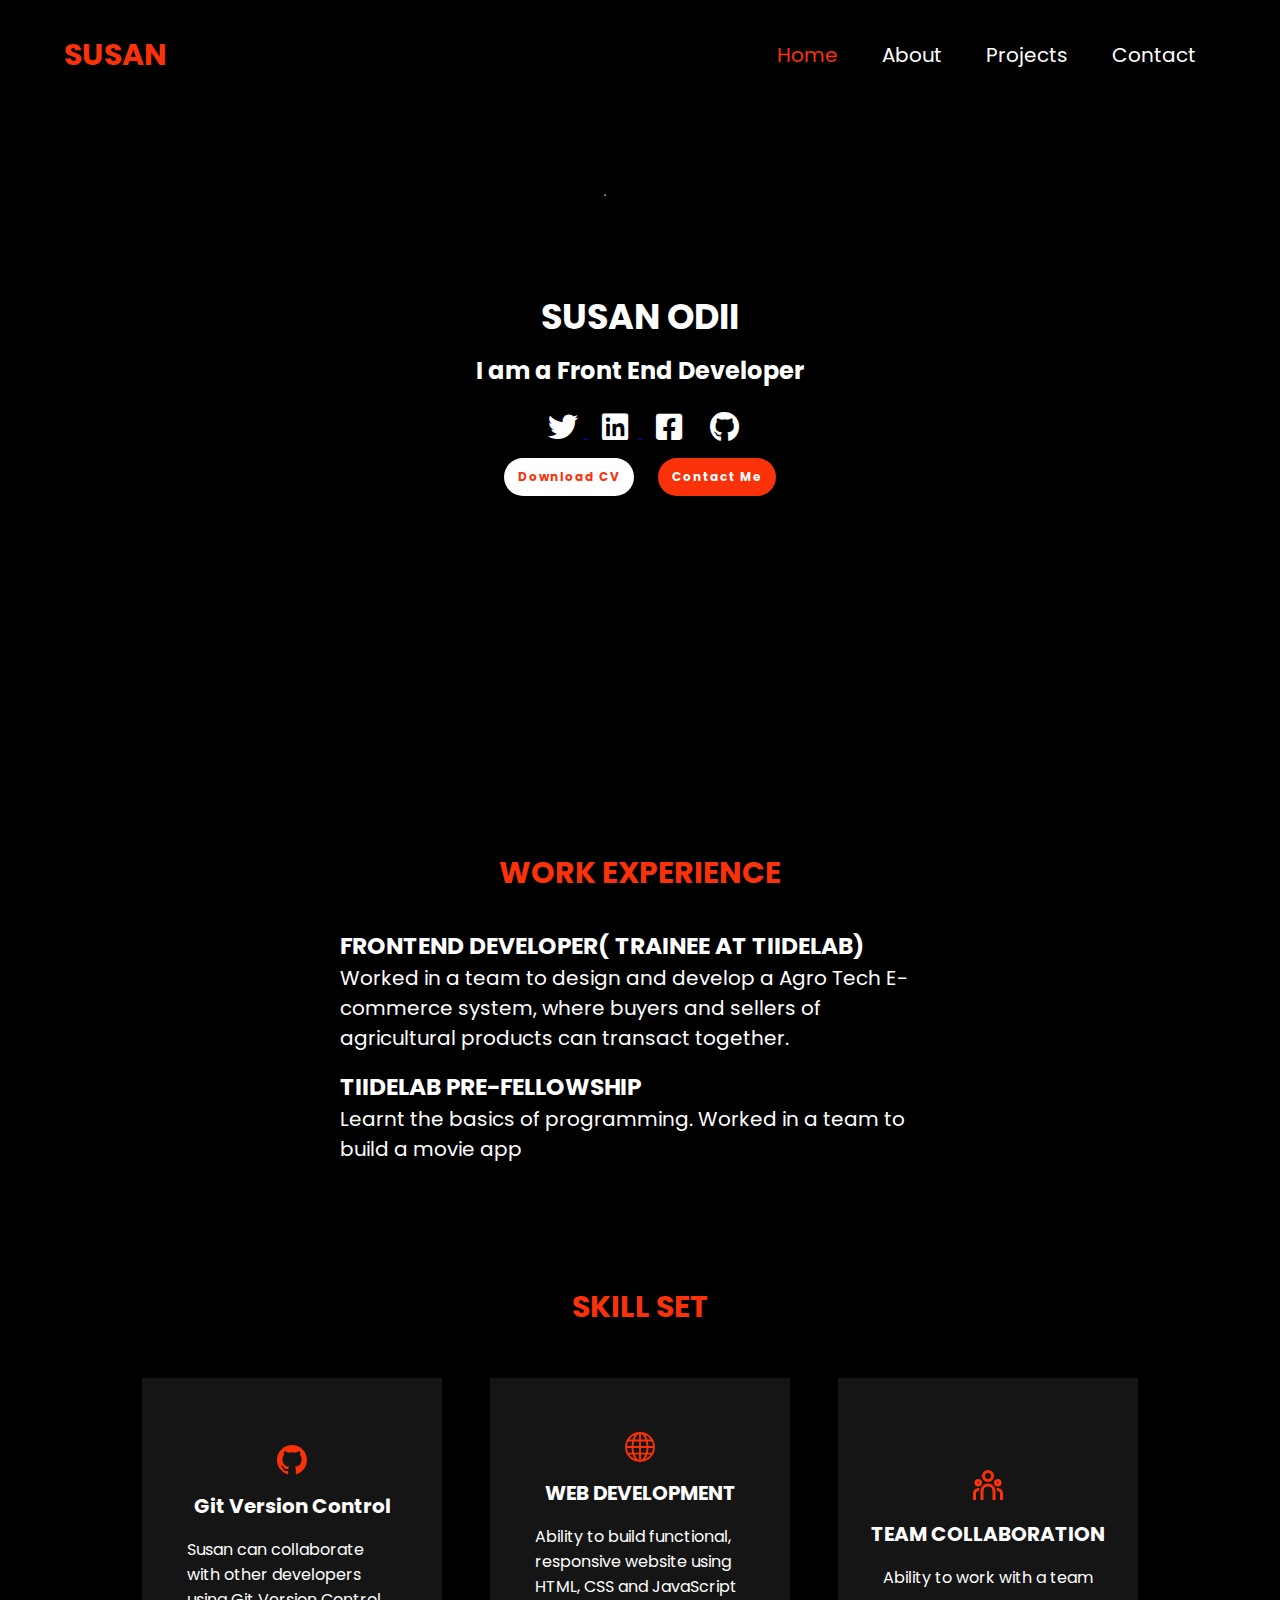
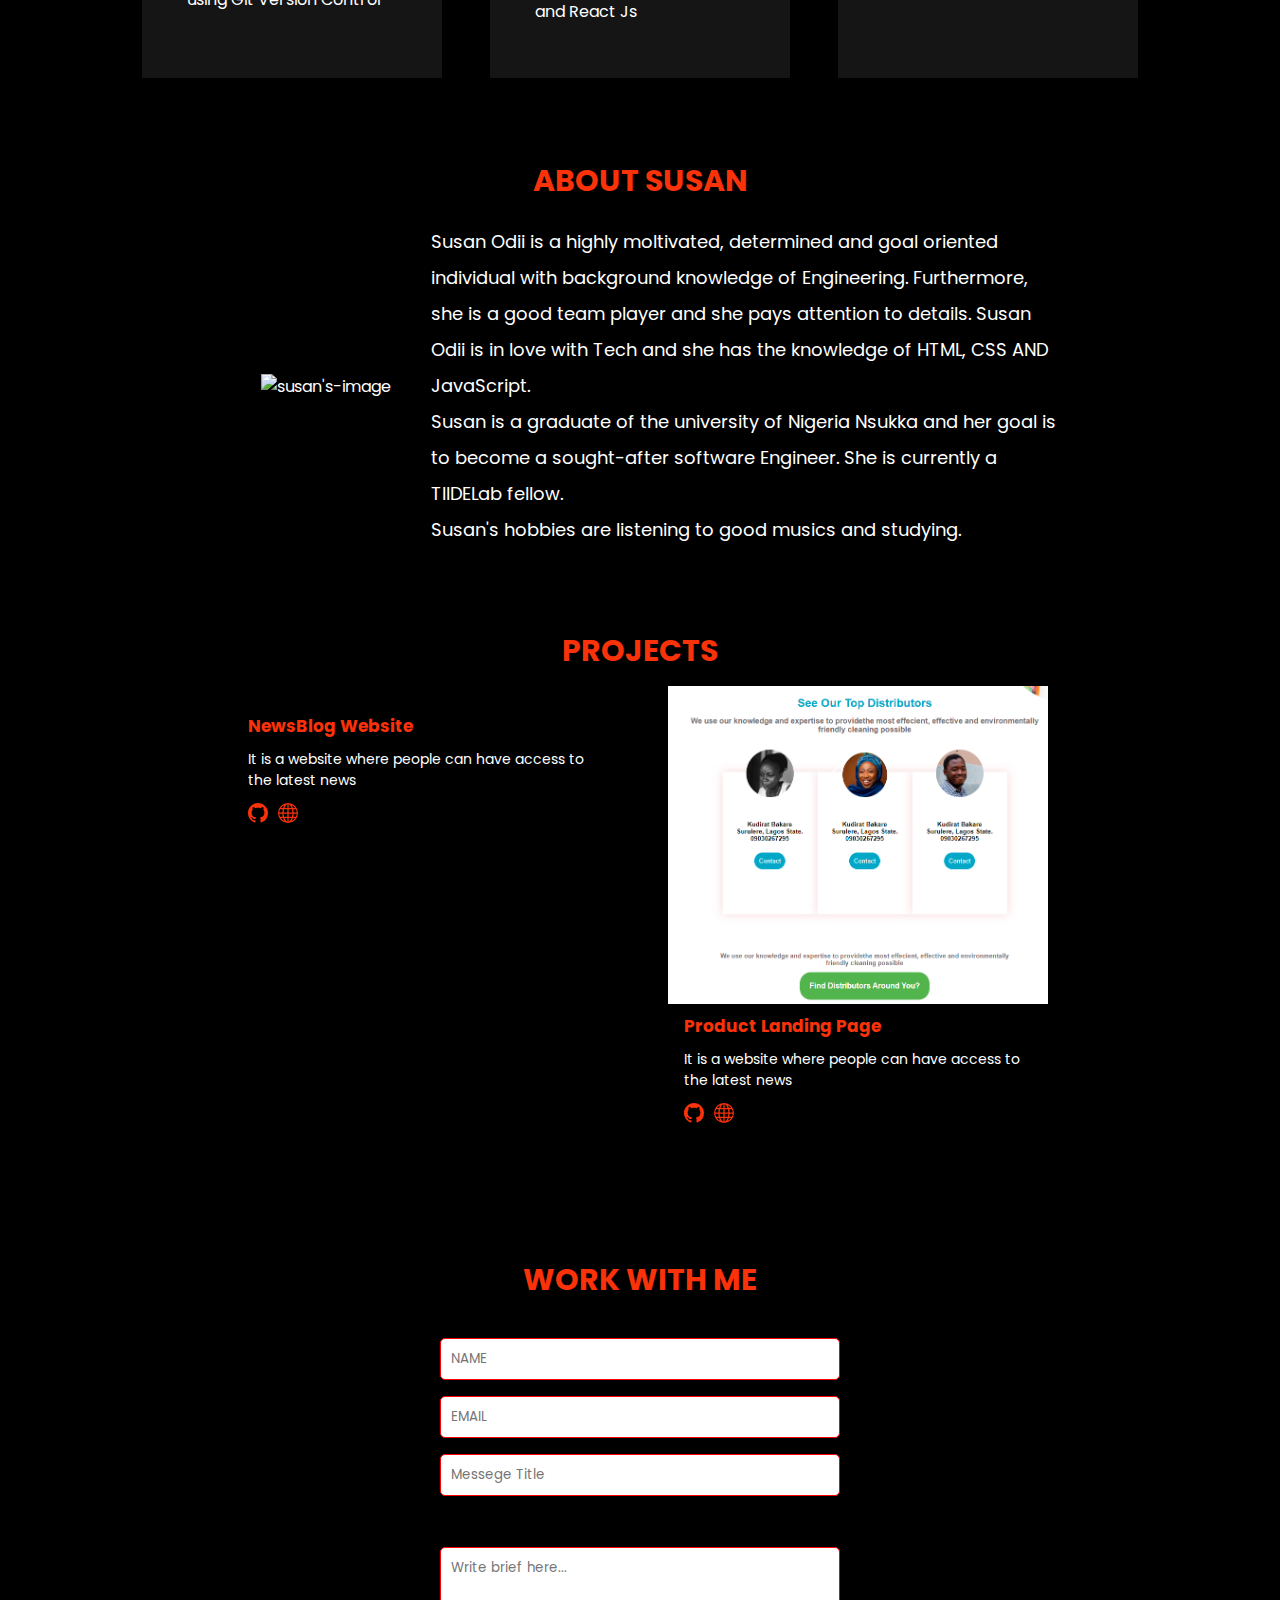
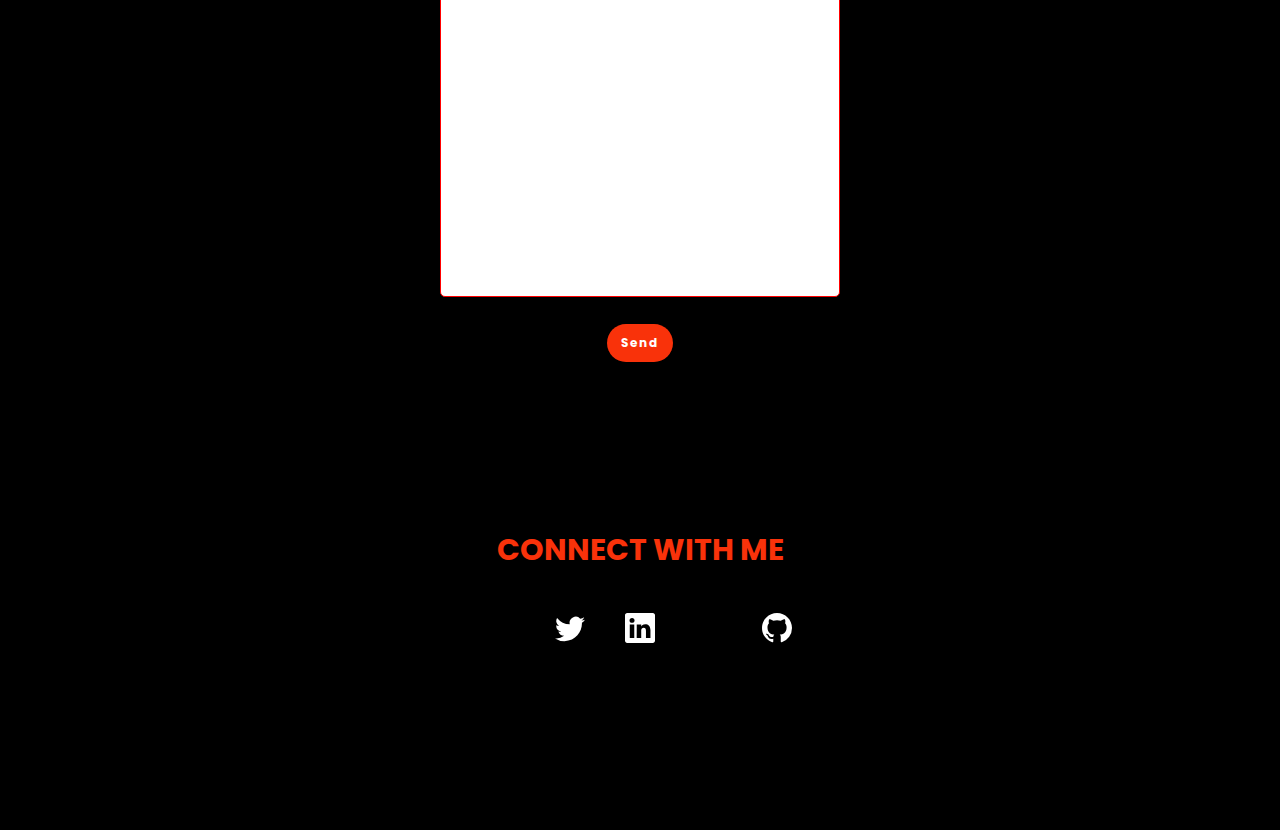
==== commit 90527fbd: "edited" ====
--- a/index.html
+++ b/index.html
@@ -20,7 +20,7 @@
       <section class="header-content-wrapper" >
           <div class="logo">SUSAN</div>
           <nav class="nav-links-wrapper">
-              <ul>
+              <ul class="nav-menu">
          <a href="#" class="nav-link active">Home</a>
          <a href="about.html" class="nav-link">About</a>
          <a href="projects.html" class="nav-link">Projects</a>
@@ -28,13 +28,14 @@
          <a href="contact-me.html" class="nav-link">Contact</a>
 
 
-         <button class="hamburger">
-            <!-- material icons https://material.io/resources/icons/ -->
-            <i class="menuIcon material-icons">menu</i>
-            <i class="closeIcon material-icons">close</i>
-          </button>
-</ul>
+         </ul>
  
+ <!-- Hamburger -->
+ <!-- <div class="hamburger">
+    <span class="bar"></span>
+    <span class="bar"></span>
+    <span class="bar"></span>
+  </div> -->
 
 
 </nav>
@@ -71,10 +72,24 @@
 <!-- PLACE OF WORK -->
  <section class="section place-of-work-section">
     <h2> Work experience</h2>
-    <section class="place-of-work-wrapper">
+    <div class="places-of-work">
+        <div class="areas-of-work1">
+            <h3> FRONTEND DEVELOPER( TRAINEE AT TIIDELAB)</h3>
+            <p> Worked in a team to design and develop a Agro Tech E-commerce system, where buyers and sellers of agricultural products can transact together. </p>
+        </div>
+
+        <div class="areas-of-work2">
+            <h3> TIIDELAB PRE-FELLOWSHIP</h3>
+            <p> Learnt the basics of programming. Worked in a team to build a movie app </p>
+        </div>
+
+
+    </div>
+
+    <!-- <section class="place-of-work-wrapper">
   <span class="place-of-work-pill"> Currently working on interesting projects</span>
   <span class="place-of-work-pill">TIIDELab Fellow till date</span>
-  <span class="place-of-work-pill">Worked in teams to build projects</span>
+  <span class="place-of-work-pill">Worked in teams to build projects</span> -->
   <!-- <span class="place-of-work-pill"> FreeCode Camp</span>
     <span class="place-of-work-pill">Udemy</span>
     <span class="place-of-work-pill">ZURI</span>
@@ -84,8 +99,8 @@
 
 <!-- STACK SECTION -->
 <section class="section stack-section">
-    <h2>STACK</h2>
-<section class="stack-group">
+     <h2>SKILL SET</h2>
+<!-- <section class="stack-group">
    
 <div class="stack-progress-wrapper">
     <label for="html-progress">HTML-progress:</label>
@@ -114,14 +129,138 @@
 </div>
 
 
+</section>  -->
+<div class="skill-set">
+    <div class="skills-box">
+        <svg xmlns="http://www.w3.org/2000/svg" width="30" height="30" fill="currentColor" class="bi bi-github" viewBox="0 0 16 16">
+            <path d="M8 0C3.58 0 0 3.58 0 8c0 3.54 2.29 6.53 5.47 7.59.4.07.55-.17.55-.38 0-.19-.01-.82-.01-1.49-2.01.37-2.53-.49-2.69-.94-.09-.23-.48-.94-.82-1.13-.28-.15-.68-.52-.01-.53.63-.01 1.08.58 1.23.82.72 1.21 1.87.87 2.33.66.07-.52.28-.87.51-1.07-1.78-.2-3.64-.89-3.64-3.95 0-.87.31-1.59.82-2.15-.08-.2-.36-1.02.08-2.12 0 0 .67-.21 2.2.82.64-.18 1.32-.27 2-.27.68 0 1.36.09 2 .27 1.53-1.04 2.2-.82 2.2-.82.44 1.1.16 1.92.08 2.12.51.56.82 1.27.82 2.15 0 3.07-1.87 3.75-3.65 3.95.29.25.54.73.54 1.48 0 1.07-.01 1.93-.01 2.2 0 .21.15.46.55.38A8.012 8.012 0 0 0 16 8c0-4.42-3.58-8-8-8z"/>
+          </svg>
+          <h4 class="git-version-contorol" >Git Version Control</h4>
+ <p class="git-collaborate"> Susan can collaborate with other developers using Git Version Control  </p>
+
+    </div>
+<!-- 2 -->
+    <div class="skills-box">
+        <svg xmlns="http://www.w3.org/2000/svg" width="30" height="30" fill="currentColor" class="bi bi-globe" viewBox="0 0 16 16">
+            <path d="M0 8a8 8 0 1 1 16 0A8 8 0 0 1 0 8zm7.5-6.923c-.67.204-1.335.82-1.887 1.855A7.97 7.97 0 0 0 5.145 4H7.5V1.077zM4.09 4a9.267 9.267 0 0 1 .64-1.539 6.7 6.7 0 0 1 .597-.933A7.025 7.025 0 0 0 2.255 4H4.09zm-.582 3.5c.03-.877.138-1.718.312-2.5H1.674a6.958 6.958 0 0 0-.656 2.5h2.49zM4.847 5a12.5 12.5 0 0 0-.338 2.5H7.5V5H4.847zM8.5 5v2.5h2.99a12.495 12.495 0 0 0-.337-2.5H8.5zM4.51 8.5a12.5 12.5 0 0 0 .337 2.5H7.5V8.5H4.51zm3.99 0V11h2.653c.187-.765.306-1.608.338-2.5H8.5zM5.145 12c.138.386.295.744.468 1.068.552 1.035 1.218 1.65 1.887 1.855V12H5.145zm.182 2.472a6.696 6.696 0 0 1-.597-.933A9.268 9.268 0 0 1 4.09 12H2.255a7.024 7.024 0 0 0 3.072 2.472zM3.82 11a13.652 13.652 0 0 1-.312-2.5h-2.49c.062.89.291 1.733.656 2.5H3.82zm6.853 3.472A7.024 7.024 0 0 0 13.745 12H11.91a9.27 9.27 0 0 1-.64 1.539 6.688 6.688 0 0 1-.597.933zM8.5 12v2.923c.67-.204 1.335-.82 1.887-1.855.173-.324.33-.682.468-1.068H8.5zm3.68-1h2.146c.365-.767.594-1.61.656-2.5h-2.49a13.65 13.65 0 0 1-.312 2.5zm2.802-3.5a6.959 6.959 0 0 0-.656-2.5H12.18c.174.782.282 1.623.312 2.5h2.49zM11.27 2.461c.247.464.462.98.64 1.539h1.835a7.024 7.024 0 0 0-3.072-2.472c.218.284.418.598.597.933zM10.855 4a7.966 7.966 0 0 0-.468-1.068C9.835 1.897 9.17 1.282 8.5 1.077V4h2.355z"/>
+          </svg>
+
+          
+          <h4 class="git-version-contorol" >WEB DEVELOPMENT</h4>
+ <p class="git-collaborate"> Ability to build functional, responsive website using HTML, CSS and JavaScript and React Js </p>
+
+    </div>
+<!-- 3 -->
+    <div class="skills-box">
+        <img src="team-line.svg" alt="team-collaboration">
+          <h4 class="git-version-contorol" >TEAM COLLABORATION</h4>
+ <p class="git-collaborate"> Ability to work with a team  </p>
+
+    </div>
+</div>
+
 </section>
 
+<section class="section about-section">
+    <h2 class="subTopic-about-me">ABOUT SUSAN</h2>
+    <div class="about-me-susan">
+        <div class="summary-of-me">
+            
+            <p class="about-me-details">
+                Susan Odii is a highly moltivated, determined and goal oriented individual with background knowledge
+                of Engineering. Furthermore, she is a good team player and she pays attention to details. Susan Odii
+                is in love with Tech and she has the knowledge of HTML, CSS AND JavaScript. <br>
+                Susan is a graduate of the university of Nigeria Nsukka and her goal is to become a sought-after
+                software Engineer. She is currently a TIIDELab fellow. <br>Susan's hobbies are listening to good
+                musics and studying.
+            </p>
+        </div>
+        <div class="abtImage-of-susan">
+            <img src="publish img.JPG" alt="susan's-image" class="abtImage-of-susan">
+        </div>
+    </div>
+
+    
 </section>
 
 
+<!-- PROJECTS SECTION -->
+<section class="section project-section"  id="projects">
+    <h2>Projects</h2>
+    <section class="project-card-wrapper">
+        <div class="project-card" id="first-project">
+          
+            <img src="https://user-images.githubusercontent.com/81011757/177020578-f6e14e36-3119-47d3-b3aa-6ec81dcd6d2b.PNG" alt="" class="news-img" id="fisrtProject-img">
+          
+           <section class="card-content">
+               <h3 class="project-title">NewsBlog Website</h3>
+               <p class="project-brief"> It is a website where people can have access to the latest news</p>
+           </section>
+           <section class="project-links">
+               <a href="https://github.com/susanodii/NEW_BLOG-WEBSITE#readme" target="_blank" rel="noopener noreferrer"> <svg xmlns="http://www.w3.org/2000/svg" width="16" height="16" fill="currentColor" class="bi bi-github" viewBox="0 0 16 16">
+                <path d="M8 0C3.58 0 0 3.58 0 8c0 3.54 2.29 6.53 5.47 7.59.4.07.55-.17.55-.38 0-.19-.01-.82-.01-1.49-2.01.37-2.53-.49-2.69-.94-.09-.23-.48-.94-.82-1.13-.28-.15-.68-.52-.01-.53.63-.01 1.08.58 1.23.82.72 1.21 1.87.87 2.33.66.07-.52.28-.87.51-1.07-1.78-.2-3.64-.89-3.64-3.95 0-.87.31-1.59.82-2.15-.08-.2-.36-1.02.08-2.12 0 0 .67-.21 2.2.82.64-.18 1.32-.27 2-.27.68 0 1.36.09 2 .27 1.53-1.04 2.2-.82 2.2-.82.44 1.1.16 1.92.08 2.12.51.56.82 1.27.82 2.15 0 3.07-1.87 3.75-3.65 3.95.29.25.54.73.54 1.48 0 1.07-.01 1.93-.01 2.2 0 .21.15.46.55.38A8.012 8.012 0 0 0 16 8c0-4.42-3.58-8-8-8z"/>
+              </svg></a>
+               <a href="http://" target="_blank" rel="noopener noreferrer"> <svg xmlns="http://www.w3.org/2000/svg" width="16" height="16" fill="currentColor" class="bi bi-globe" viewBox="0 0 16 16">
+                <path d="M0 8a8 8 0 1 1 16 0A8 8 0 0 1 0 8zm7.5-6.923c-.67.204-1.335.82-1.887 1.855A7.97 7.97 0 0 0 5.145 4H7.5V1.077zM4.09 4a9.267 9.267 0 0 1 .64-1.539 6.7 6.7 0 0 1 .597-.933A7.025 7.025 0 0 0 2.255 4H4.09zm-.582 3.5c.03-.877.138-1.718.312-2.5H1.674a6.958 6.958 0 0 0-.656 2.5h2.49zM4.847 5a12.5 12.5 0 0 0-.338 2.5H7.5V5H4.847zM8.5 5v2.5h2.99a12.495 12.495 0 0 0-.337-2.5H8.5zM4.51 8.5a12.5 12.5 0 0 0 .337 2.5H7.5V8.5H4.51zm3.99 0V11h2.653c.187-.765.306-1.608.338-2.5H8.5zM5.145 12c.138.386.295.744.468 1.068.552 1.035 1.218 1.65 1.887 1.855V12H5.145zm.182 2.472a6.696 6.696 0 0 1-.597-.933A9.268 9.268 0 0 1 4.09 12H2.255a7.024 7.024 0 0 0 3.072 2.472zM3.82 11a13.652 13.652 0 0 1-.312-2.5h-2.49c.062.89.291 1.733.656 2.5H3.82zm6.853 3.472A7.024 7.024 0 0 0 13.745 12H11.91a9.27 9.27 0 0 1-.64 1.539 6.688 6.688 0 0 1-.597.933zM8.5 12v2.923c.67-.204 1.335-.82 1.887-1.855.173-.324.33-.682.468-1.068H8.5zm3.68-1h2.146c.365-.767.594-1.61.656-2.5h-2.49a13.65 13.65 0 0 1-.312 2.5zm2.802-3.5a6.959 6.959 0 0 0-.656-2.5H12.18c.174.782.282 1.623.312 2.5h2.49zM11.27 2.461c.247.464.462.98.64 1.539h1.835a7.024 7.024 0 0 0-3.072-2.472c.218.284.418.598.597.933zM10.855 4a7.966 7.966 0 0 0-.468-1.068C9.835 1.897 9.17 1.282 8.5 1.077V4h2.355z"/>
+              </svg></a>
+           </section>
+
+
+           </div>
+
+           <!-- 2 project -->
+           
+ <div class="project-card" id="second-project">
+    <img src="save-wash-imag.png" alt="" class="product-img">
+    <!-- <img src="https://user-images.githubusercontent.com/81011757/178169925-2eaaa0c3-dcde-44a3-bd33-5f7af44bbf47.PNG" alt="" class="product-img"> -->
+           
+    
+           <section class="card-content">
+               <h3 class="project-title">Product Landing Page</h3>
+               <p class="project-brief"> It is a website where people can have access to the latest news</p>
+           </section>
+           <section class="project-links">
+            <a href="https://github.com/susanodii/Landing-page/tree/main " target="_blank" rel="noopener noreferrer"> <svg xmlns="http://www.w3.org/2000/svg" width="16" height="16" fill="currentColor" class="bi bi-github" viewBox="0 0 16 16">
+                <path d="M8 0C3.58 0 0 3.58 0 8c0 3.54 2.29 6.53 5.47 7.59.4.07.55-.17.55-.38 0-.19-.01-.82-.01-1.49-2.01.37-2.53-.49-2.69-.94-.09-.23-.48-.94-.82-1.13-.28-.15-.68-.52-.01-.53.63-.01 1.08.58 1.23.82.72 1.21 1.87.87 2.33.66.07-.52.28-.87.51-1.07-1.78-.2-3.64-.89-3.64-3.95 0-.87.31-1.59.82-2.15-.08-.2-.36-1.02.08-2.12 0 0 .67-.21 2.2.82.64-.18 1.32-.27 2-.27.68 0 1.36.09 2 .27 1.53-1.04 2.2-.82 2.2-.82.44 1.1.16 1.92.08 2.12.51.56.82 1.27.82 2.15 0 3.07-1.87 3.75-3.65 3.95.29.25.54.73.54 1.48 0 1.07-.01 1.93-.01 2.2 0 .21.15.46.55.38A8.012 8.012 0 0 0 16 8c0-4.42-3.58-8-8-8z"/>
+              </svg></a>
+              
+              <a href="http://" target="_blank" rel="noopener noreferrer"> <svg xmlns="http://www.w3.org/2000/svg" width="16" height="16" fill="currentColor" class="bi bi-globe" viewBox="0 0 16 16">
+                <path d="M0 8a8 8 0 1 1 16 0A8 8 0 0 1 0 8zm7.5-6.923c-.67.204-1.335.82-1.887 1.855A7.97 7.97 0 0 0 5.145 4H7.5V1.077zM4.09 4a9.267 9.267 0 0 1 .64-1.539 6.7 6.7 0 0 1 .597-.933A7.025 7.025 0 0 0 2.255 4H4.09zm-.582 3.5c.03-.877.138-1.718.312-2.5H1.674a6.958 6.958 0 0 0-.656 2.5h2.49zM4.847 5a12.5 12.5 0 0 0-.338 2.5H7.5V5H4.847zM8.5 5v2.5h2.99a12.495 12.495 0 0 0-.337-2.5H8.5zM4.51 8.5a12.5 12.5 0 0 0 .337 2.5H7.5V8.5H4.51zm3.99 0V11h2.653c.187-.765.306-1.608.338-2.5H8.5zM5.145 12c.138.386.295.744.468 1.068.552 1.035 1.218 1.65 1.887 1.855V12H5.145zm.182 2.472a6.696 6.696 0 0 1-.597-.933A9.268 9.268 0 0 1 4.09 12H2.255a7.024 7.024 0 0 0 3.072 2.472zM3.82 11a13.652 13.652 0 0 1-.312-2.5h-2.49c.062.89.291 1.733.656 2.5H3.82zm6.853 3.472A7.024 7.024 0 0 0 13.745 12H11.91a9.27 9.27 0 0 1-.64 1.539 6.688 6.688 0 0 1-.597.933zM8.5 12v2.923c.67-.204 1.335-.82 1.887-1.855.173-.324.33-.682.468-1.068H8.5zm3.68-1h2.146c.365-.767.594-1.61.656-2.5h-2.49a13.65 13.65 0 0 1-.312 2.5zm2.802-3.5a6.959 6.959 0 0 0-.656-2.5H12.18c.174.782.282 1.623.312 2.5h2.49zM11.27 2.461c.247.464.462.98.64 1.539h1.835a7.024 7.024 0 0 0-3.072-2.472c.218.284.418.598.597.933zM10.855 4a7.966 7.966 0 0 0-.468-1.068C9.835 1.897 9.17 1.282 8.5 1.077V4h2.355z"/>
+              </svg></a>
+           </section>
+
+           
+           </div>
+
+           </section>
+        <!-- </div> -->
+       
+    
+    
+<!-- 
+          <section class="project-card">
+            <img src="https://user-images.githubusercontent.com/81011757/178169925-2eaaa0c3-dcde-44a3-bd33-5f7af44bbf47.PNG" alt="" class="product-img">
+           
+            <section class="card-content">
+                <h3 class="project-title">Product Landing Page</h3>
+                <p class="project-brief"> Product Landing Page Of Baby Laundry Detargent And Key Distributors</p>
+            </section>
+            <section class="project-links">
+                <a href="https://github.com/susanodii/Landing-page/tree/main " target="_blank" rel="noopener noreferrer"> <svg xmlns="http://www.w3.org/2000/svg" width="16" height="16" fill="currentColor" class="bi bi-github" viewBox="0 0 16 16">
+                 <path d="M8 0C3.58 0 0 3.58 0 8c0 3.54 2.29 6.53 5.47 7.59.4.07.55-.17.55-.38 0-.19-.01-.82-.01-1.49-2.01.37-2.53-.49-2.69-.94-.09-.23-.48-.94-.82-1.13-.28-.15-.68-.52-.01-.53.63-.01 1.08.58 1.23.82.72 1.21 1.87.87 2.33.66.07-.52.28-.87.51-1.07-1.78-.2-3.64-.89-3.64-3.95 0-.87.31-1.59.82-2.15-.08-.2-.36-1.02.08-2.12 0 0 .67-.21 2.2.82.64-.18 1.32-.27 2-.27.68 0 1.36.09 2 .27 1.53-1.04 2.2-.82 2.2-.82.44 1.1.16 1.92.08 2.12.51.56.82 1.27.82 2.15 0 3.07-1.87 3.75-3.65 3.95.29.25.54.73.54 1.48 0 1.07-.01 1.93-.01 2.2 0 .21.15.46.55.38A8.012 8.012 0 0 0 16 8c0-4.42-3.58-8-8-8z"/>
+               </svg></a>
+                <a href="http://" target="_blank" rel="noopener noreferrer"> <svg xmlns="http://www.w3.org/2000/svg" width="16" height="16" fill="currentColor" class="bi bi-globe" viewBox="0 0 16 16">
+                 <path d="M0 8a8 8 0 1 1 16 0A8 8 0 0 1 0 8zm7.5-6.923c-.67.204-1.335.82-1.887 1.855A7.97 7.97 0 0 0 5.145 4H7.5V1.077zM4.09 4a9.267 9.267 0 0 1 .64-1.539 6.7 6.7 0 0 1 .597-.933A7.025 7.025 0 0 0 2.255 4H4.09zm-.582 3.5c.03-.877.138-1.718.312-2.5H1.674a6.958 6.958 0 0 0-.656 2.5h2.49zM4.847 5a12.5 12.5 0 0 0-.338 2.5H7.5V5H4.847zM8.5 5v2.5h2.99a12.495 12.495 0 0 0-.337-2.5H8.5zM4.51 8.5a12.5 12.5 0 0 0 .337 2.5H7.5V8.5H4.51zm3.99 0V11h2.653c.187-.765.306-1.608.338-2.5H8.5zM5.145 12c.138.386.295.744.468 1.068.552 1.035 1.218 1.65 1.887 1.855V12H5.145zm.182 2.472a6.696 6.696 0 0 1-.597-.933A9.268 9.268 0 0 1 4.09 12H2.255a7.024 7.024 0 0 0 3.072 2.472zM3.82 11a13.652 13.652 0 0 1-.312-2.5h-2.49c.062.89.291 1.733.656 2.5H3.82zm6.853 3.472A7.024 7.024 0 0 0 13.745 12H11.91a9.27 9.27 0 0 1-.64 1.539 6.688 6.688 0 0 1-.597.933zM8.5 12v2.923c.67-.204 1.335-.82 1.887-1.855.173-.324.33-.682.468-1.068H8.5zm3.68-1h2.146c.365-.767.594-1.61.656-2.5h-2.49a13.65 13.65 0 0 1-.312 2.5zm2.802-3.5a6.959 6.959 0 0 0-.656-2.5H12.18c.174.782.282 1.623.312 2.5h2.49zM11.27 2.461c.247.464.462.98.64 1.539h1.835a7.024 7.024 0 0 0-3.072-2.472c.218.284.418.598.597.933zM10.855 4a7.966 7.966 0 0 0-.468-1.068C9.835 1.897 9.17 1.282 8.5 1.077V4h2.355z"/>
+               </svg></a>
+            </section>
+         </div>
+         </section> --> -->
+
+        
+
 <!-- SERVICE SECTION -->
 
-<!-- <section class="section service-section">
+ <!-- <section class="section service-section">
     <h2>services</h2>
     <section class="service-card-wrapper">
         <div class="service-card">
@@ -140,7 +279,7 @@
 
     </section>
 
-</section> -->
+</section>  -->
 
 
 
@@ -148,12 +287,14 @@
 
 
 <!-- WORK WITH ME -->
-<!-- <section class="section form-section" id="contact">
+ <section class="section form-section" id="contact">
     <h2>Work with me</h2>
     <form>
         <div class="form-group">
  
             <label for="subject">Subject</label>
+            <input type="text" id="subject" placeholder="NAME" required>
+            <input type="email" id="subject" placeholder="EMAIL" required>
         <input type="text" id="subject" placeholder="Messege Title">
         </div>
          
@@ -169,27 +310,27 @@
 </section> -->
 
 <!-- SOCIAL MEDIA -->
-<!-- <section class=" section connect-with-me" id="contacts">
+ <section class=" section connect-with-me" id="contacts">
     <h2>Connect with me</h2>
     <section class="social-account-wrapper"> -->
         <!-- Twitter -->
-        <!-- <a href="https://twitter.com/SusanOdii " target="_blank" rel="noopener noreferrer">      <svg xmlns="http://www.w3.org/2000/svg" width="16" height="16" fill="currentColor" class="bi bi-twitter" viewBox="0 0 16 16">
+         <a href="https://twitter.com/SusanOdii " target="_blank" rel="noopener noreferrer">      <svg xmlns="http://www.w3.org/2000/svg" width="16" height="16" fill="currentColor" class="bi bi-twitter" viewBox="0 0 16 16">
             <path d="M5.026 15c6.038 0 9.341-5.003 9.341-9.334 0-.14 0-.282-.006-.422A6.685 6.685 0 0 0 16 3.542a6.658 6.658 0 0 1-1.889.518 3.301 3.301 0 0 0 1.447-1.817 6.533 6.533 0 0 1-2.087.793A3.286 3.286 0 0 0 7.875 6.03a9.325 9.325 0 0 1-6.767-3.429 3.289 3.289 0 0 0 1.018 4.382A3.323 3.323 0 0 1 .64 6.575v.045a3.288 3.288 0 0 0 2.632 3.218 3.203 3.203 0 0 1-.865.115 3.23 3.23 0 0 1-.614-.057 3.283 3.283 0 0 0 3.067 2.277A6.588 6.588 0 0 1 .78 13.58a6.32 6.32 0 0 1-.78-.045A9.344 9.344 0 0 0 5.026 15z"/>
-          </svg> </a> -->
+          </svg> </a> 
 
           <!-- Linkedlin -->
 
-          <!-- <a href="https://www.linkedin.com/in/susanodii/ " target="_blank" rel="noopener noreferrer">      <svg xmlns="http://www.w3.org/2000/svg" width="16" height="16" fill="currentColor" class="bi bi-linkedin" viewBox="0 0 16 16">
+           <a href="https://www.linkedin.com/in/susanodii/ " target="_blank" rel="noopener noreferrer">      <svg xmlns="http://www.w3.org/2000/svg" width="16" height="16" fill="currentColor" class="bi bi-linkedin" viewBox="0 0 16 16">
             <path d="M0 1.146C0 .513.526 0 1.175 0h13.65C15.474 0 16 .513 16 1.146v13.708c0 .633-.526 1.146-1.175 1.146H1.175C.526 16 0 15.487 0 14.854V1.146zm4.943 12.248V6.169H2.542v7.225h2.401zm-1.2-8.212c.837 0 1.358-.554 1.358-1.248-.015-.709-.52-1.248-1.342-1.248-.822 0-1.359.54-1.359 1.248 0 .694.521 1.248 1.327 1.248h.016zm4.908 8.212V9.359c0-.216.016-.432.08-.586.173-.431.568-.878 1.232-.878.869 0 1.216.662 1.216 1.634v3.865h2.401V9.25c0-2.22-1.184-3.252-2.764-3.252-1.274 0-1.845.7-2.165 1.193v.025h-.016a5.54 5.54 0 0 1 .016-.025V6.169h-2.4c.03.678 0 7.225 0 7.225h2.4z"/>
           </svg></a> -->
 
 
         <!-- Github -->
 
-        <!-- <a href=" https://github.com/susanodii" target="_blank" rel="noopener noreferrer">    <svg xmlns="http://www.w3.org/2000/svg" width="16" height="16" fill="currentColor" class="bi bi-github" viewBox="0 0 16 16">
+        <a href=" https://github.com/susanodii" target="_blank" rel="noopener noreferrer">    <svg xmlns="http://www.w3.org/2000/svg" width="16" height="16" fill="currentColor" class="bi bi-github" viewBox="0 0 16 16">
             <path d="M8 0C3.58 0 0 3.58 0 8c0 3.54 2.29 6.53 5.47 7.59.4.07.55-.17.55-.38 0-.19-.01-.82-.01-1.49-2.01.37-2.53-.49-2.69-.94-.09-.23-.48-.94-.82-1.13-.28-.15-.68-.52-.01-.53.63-.01 1.08.58 1.23.82.72 1.21 1.87.87 2.33.66.07-.52.28-.87.51-1.07-1.78-.2-3.64-.89-3.64-3.95 0-.87.31-1.59.82-2.15-.08-.2-.36-1.02.08-2.12 0 0 .67-.21 2.2.82.64-.18 1.32-.27 2-.27.68 0 1.36.09 2 .27 1.53-1.04 2.2-.82 2.2-.82.44 1.1.16 1.92.08 2.12.51.56.82 1.27.82 2.15 0 3.07-1.87 3.75-3.65 3.95.29.25.54.73.54 1.48 0 1.07-.01 1.93-.01 2.2 0 .21.15.46.55.38A8.012 8.012 0 0 0 16 8c0-4.42-3.58-8-8-8z"/>
           </svg>
-    </section> -->
+    </section> 
 </section>
 </main>
 
--- a/style.css
+++ b/style.css
@@ -12,6 +12,7 @@
 }
 body{
     overflow-x: hidden;
+    background-color: #000;
 }
 
 /* HEADER SECTION */
@@ -22,6 +23,8 @@
     background-position: 50%;
     height: 80vh;
     position: relative;
+
+    margin: auto;
 }
 .header-overlay{
     background-color: rgba(0, 0, 0, 0.5);
@@ -71,6 +74,28 @@
       margin-top: 70px;
 
   }
+
+
+
+
+  /* hambuger */
+
+  .hamburger{
+    display: none; 
+    cursor: pointer;
+}
+.bar{
+    display: block;
+    width: 25px;
+    height: 3px;
+    margin: 5px auto;
+    -webkit-transition:all 0.3s ease-in-out;
+    transition:all 0.3s ease-in-out;
+    background-color:white;
+}
+/* ------------------------------------------------------ */
+
+
 
   /* PROFILE IMAGE */
 .profile-image{
@@ -167,18 +192,22 @@
 
 .place-of-work-section{
      margin:40px 0; 
-    background-color: #f9320a;
+    background-color:black;
+    /* background-color: #f9320a; */
     color: white;
     min-height: 300px;
     display: flex;
     flex-direction: column;
     justify-content: center;
     align-items: center;
+    /* border: 2px solid green; */
+
 }
 
 
  .place-of-work-section h2{
     color: white;
+    color: #f9320a;
    
 }
 
@@ -197,10 +226,24 @@
     transition: 1.5;
 
 }
-
+.places-of-work{
+    display: flex;
+    flex-direction: column;
+    /* border: 2px solid green; */
+    width: 50%;
+    gap: 1rem;
+    font-size: 20px;
+    margin-top: 2rem;
+}
 
 
 /* STACK SECTION */
+
+.stack-section{
+    /* border: 3px solid green; */
+    color:#f9320a;
+    
+}
 .stack-group{
     display: flex;
     
@@ -208,8 +251,37 @@
     align-items: center;
     margin-top: 10px;
     gap: 10px;
-}
-
+    color: white;
+   
+}
+.skill-set{
+display: flex;
+justify-content: center;
+align-items: center;
+gap: 3rem;
+}
+.skills-box{
+    /* border: 2px solid white; */
+    width: 300px;
+    height: 300px;
+    font-size: 20px;
+    display: flex;
+    flex-direction: column;
+    justify-content: center;
+    align-items: center;
+    gap: 1rem;
+    background-color:rgb(21, 21, 21);
+    margin-top: 3rem;
+    
+}
+.git-version-contorol{
+    color: white;
+}
+.git-collaborate{
+    font-size: 1rem;
+    width: 70%;
+    color: white;
+}
 /* chrome */
 .stack-progress::-webkit-progress-bar{
     background-color: rgb(236, 227, 227);
@@ -236,7 +308,7 @@
 }
 
 /* SERVICE SECTION */
-/* .service-section{
+ /* .service-section{
     margin: 40px 0;
     min-height: 300px;
     background-color: #f9320a;
@@ -290,7 +362,7 @@
     font-size:14px ;
     color: #000;
 }
- */
+  */
 
 
 /* FUN SECTION */
@@ -338,7 +410,8 @@
     border-radius:5px;
     padding: 10px;
     width: 400px;
-    margin-bottom:10px ;
+    margin-bottom:1rem ;
+    display: block;
 }
 
 .form-group textarea{
@@ -373,11 +446,11 @@
 .social-account-wrapper svg{
     width: 30px;
     height: 30px;
-    fill: #f9320a;
+    fill: white;
 }
 
 .social-account-wrapper svg:hover{
-    fill: #000;
+    fill:#f9320a;
     cursor: pointer;
     position: relative;
     bottom: 10px;
@@ -407,13 +480,17 @@
 }
 .about-me-susan{
     display: flex;
+    flex-direction: row-reverse;
     justify-content: center;
     align-items: center;
-    background-color: white;
-    max-width: 100%;
-    padding-right: 3rem;
-    padding-left: 10rem;
-    padding-top: 5rem;
+
+
+   
+    background-color: #000;
+    color: white;
+    /* border: 3px solid white; */
+    width: 70%;
+    margin: auto;
     
 }
 .subTopic-about-me{
@@ -423,17 +500,19 @@
 .about-me-details{
 /* max-width: 50%; */
 /* border: 3px solid yellow; */
-font-size: 15px;
+font-size: 1rem;
 line-height: 2;
+/* border: 2px solid green; */
+font-size: 18px;
 
 }
 .abtImage-of-susan{
     
-   max-width: 60%;
+   /* max-width: 60%; */
    height: 40%;
    /* border: 3px solid red; */
-   flex-grow: 2;
-   
+   /* flex-grow: 2; */
+   width: 100%;
    text-align: center;
 }
 /* fun moment */
@@ -527,30 +606,55 @@
 /* PROJECT SECTION */
 
 .project-card-wrapper{
-    display: flex;
-    justify-content: center;
-    align-items: center;
-    flex-wrap: wrap;
-    gap: 100px;
-    margin: 2rem;
+     display: flex; 
+    
+    /* justify-content: center; */
+    /* align-items: center; */
+    /* flex-wrap: wrap; */
+    /* gap: 100px; */
+    /* margin: 2rem; */
     transition: 1s ease-in-out;
-    
-    margin-left: 30%;
-    margin-right: 30%;
-}
+    /* border: 3px solid yellowgreen; */
+    width: 70%;
+    margin: auto;
+    gap: 2rem;
+    
+    /* margin-left: 30%;
+    margin-right: 30%; */
+
+}
+
 
 .project-card{
     padding: 10px;
     box-shadow: 0 4px 8px rgba(0, 0, 0, 0.2);
     transition: 0.3s;
     border-radius: 5px;
-}
+    border: 2px solid black;
+    /* width: 60%; */
+}
+/* .product-img{
+     width: 100%;
+     max-width: 100%; 
+     border: 2px solid red;} */
+
+     #second-project{
+width: 700px; 
+/* border: 2px solid red; */
+color: white;
+     }
+     #first-project{
+width: 700px; 
+/* border: 2px solid red; */
+color: white;
+     }
 
 
 .project-card img{
 width:100%;
 /* height: 200px; */
-height: 500px;
+/* height: 500px; */
+/* border: 2px solid white; */
 }
 
 .card-content{
@@ -592,6 +696,44 @@
 
 
 @media  screen and (max-width:500px){
+   
+   
+    .hamburger{
+        display: block;
+    }
+
+    .hamburger.active .bar:nth-child(2){
+        opacity: 0;
+    }
+    .hamburger.active .bar:nth-child(1){
+        transform:translateY(8px) rotate(45deg);
+    }
+    .hamburger.active .bar:nth-child(3){
+
+        transform:translateY(-8px) rotate(-45deg);
+    }
+   
+     .nav-menu{
+        position:fixed;
+        left:-100%;
+        top:80px;
+        gap:0;
+        flex-direction: column;
+        background-color: black;
+        width: 100%;
+        text-align: center;
+        transition: 0.3s;
+        padding-bottom: 20px;
+        height: 30vh;
+    }
+    .nav-menu.active{
+        left: 0;
+    }
+
+    .subTopic-about-me.active{
+        padding-top: 300px;
+    }
+    
     header{
         height: 100vh;
     }
@@ -603,12 +745,7 @@
         
     }
 
-
-
-
-
-
-    .nav-links-wrapper .nav-link{
+.nav-links-wrapper .nav-link{
         display: flex;
         flex-direction: row;
         justify-content: center;
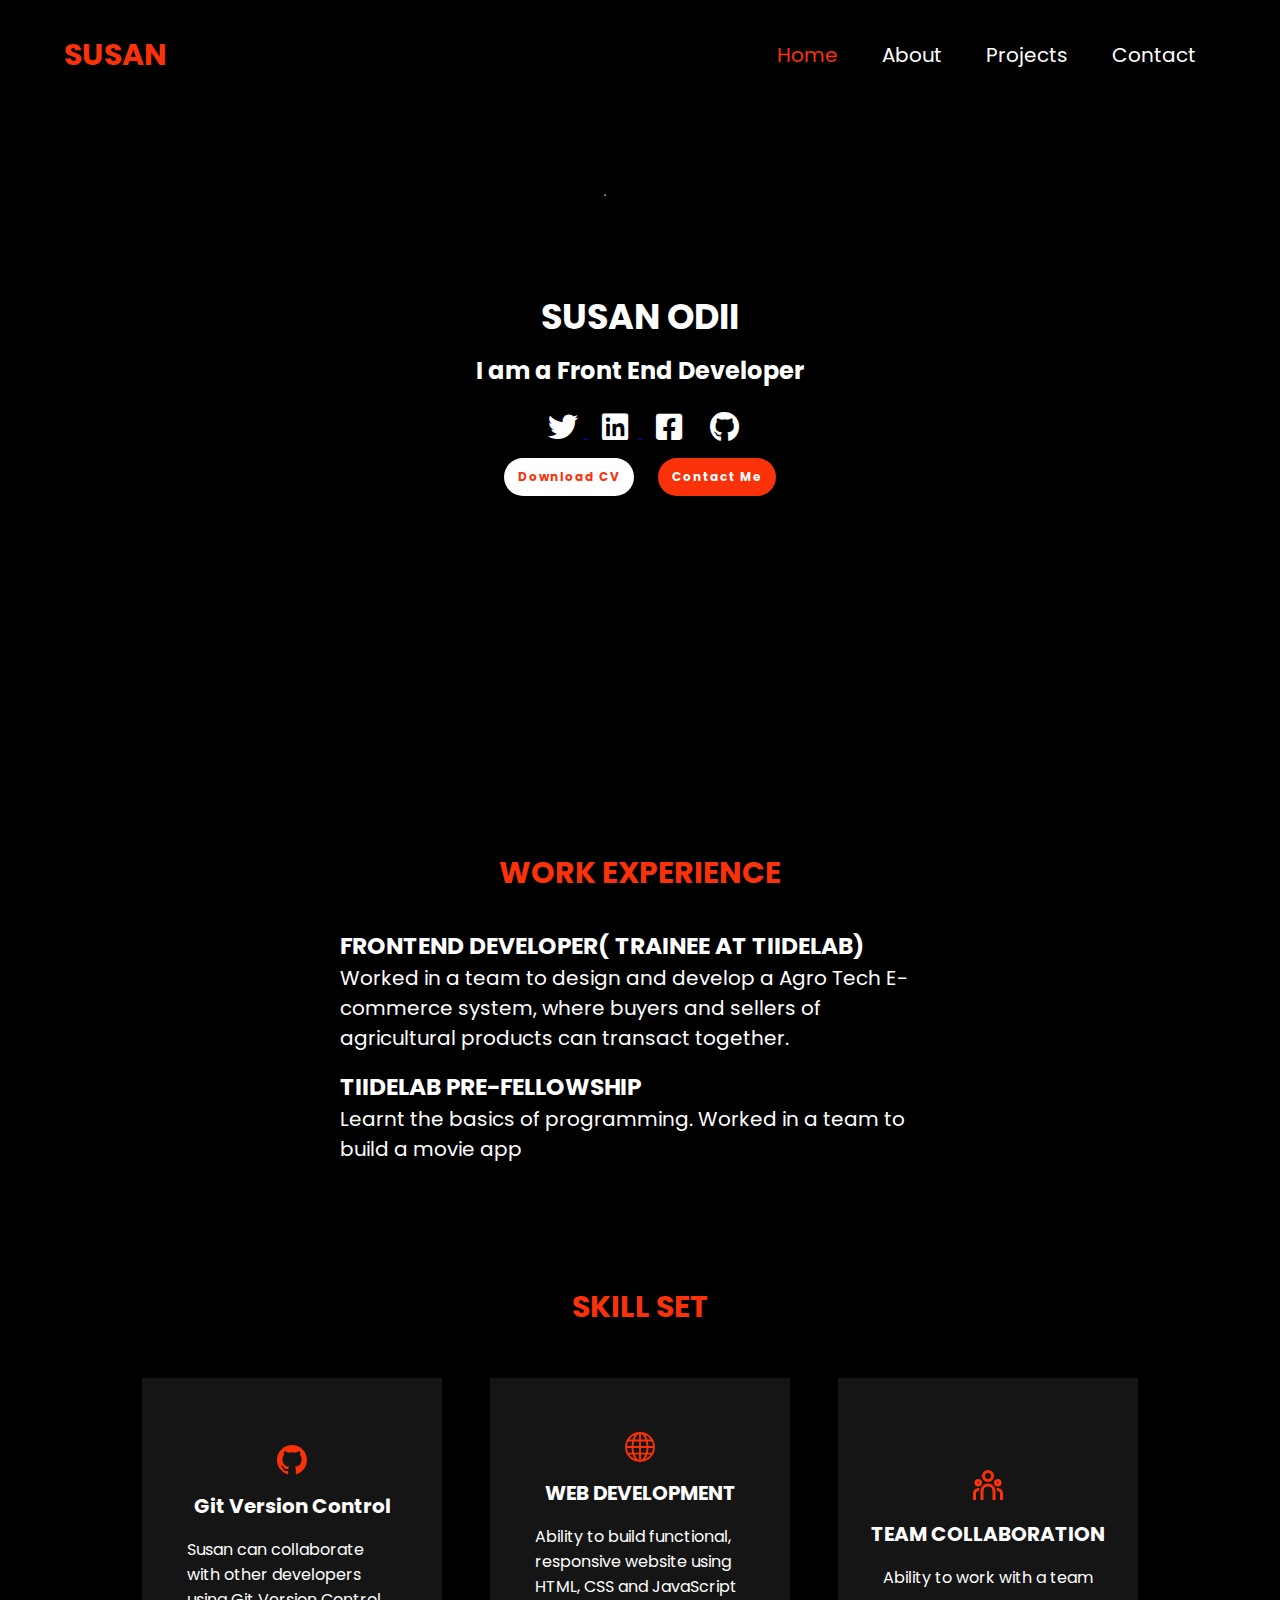
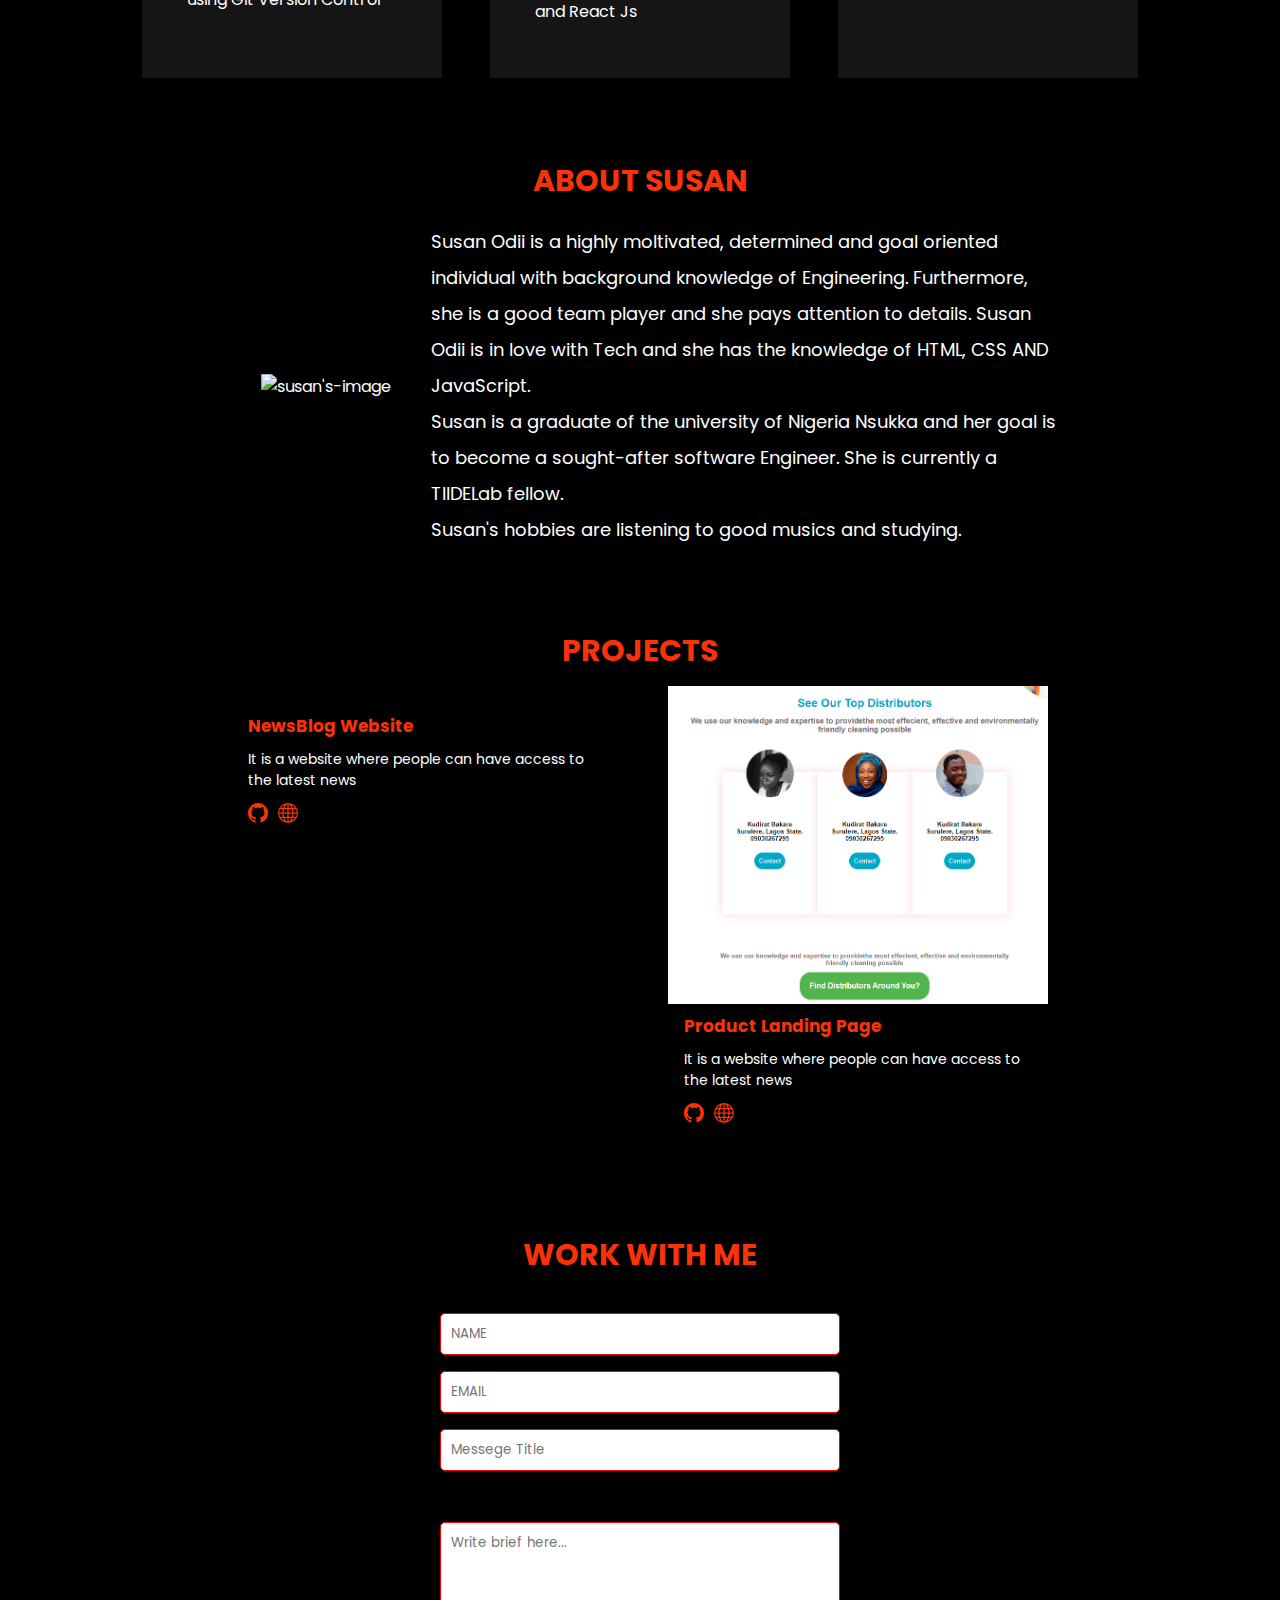
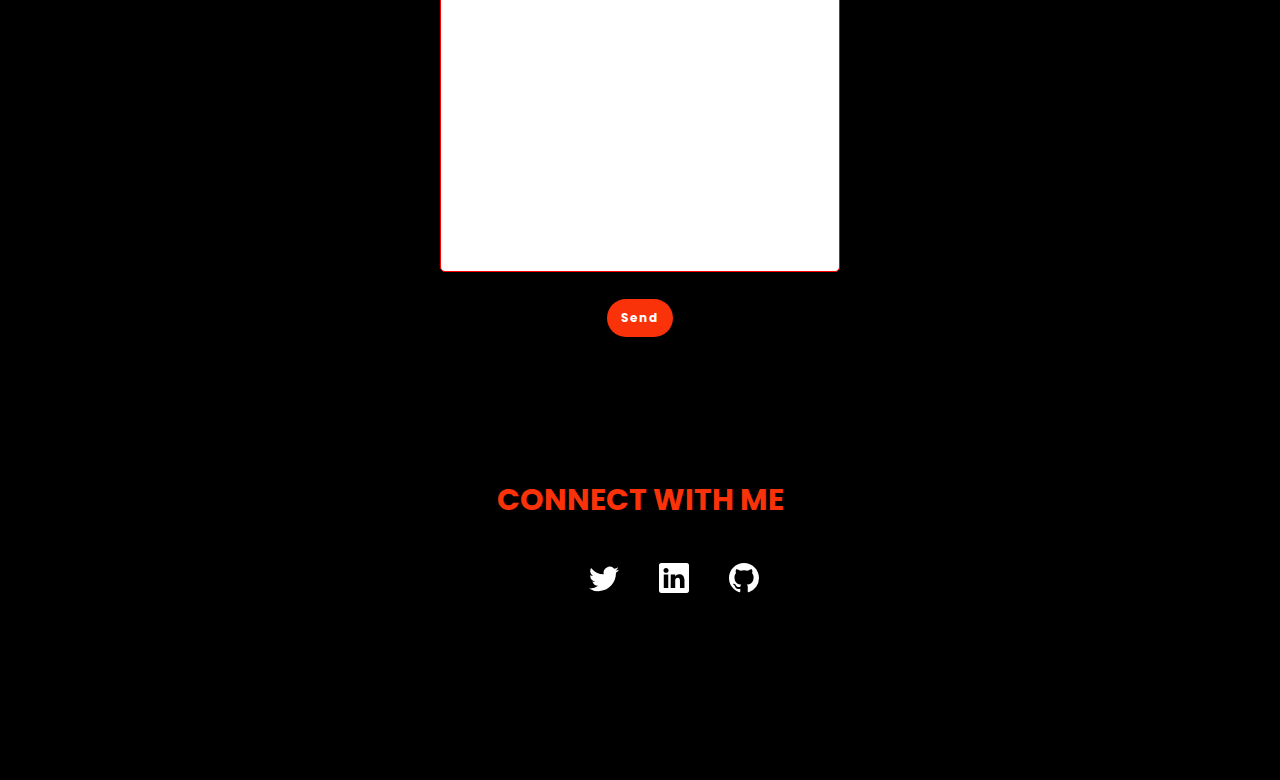
==== commit 0a00378b: "hambuger menu" ====
--- a/index.html
+++ b/index.html
@@ -1,3 +1,4 @@
+
 <!DOCTYPE html>
 <html lang="en">
 <head>
@@ -9,7 +10,10 @@
     crossorigin="anonymous" referrerpolicy="no-referrer" />
     <link href="https://fonts.googleapis.com/icon?family=Material+Icons" rel="stylesheet">
 
-<link rel="stylesheet" href="style.css">
+
+    <link rel="stylesheet" href="https://cdnjs.cloudflare.com/ajax/libs/font-awesome/6.2.0/css/all.min.css" integrity="sha512-xh6O/CkQoPOWDdYTDqeRdPCVd1SpvCA9XXcUnZS2FmJNp1coAFzvtCN9BmamE+4aHK8yyUHUSCcJHgXloTyT2A==" crossorigin="anonymous" referrerpolicy="no-referrer" />
+
+    <link rel="stylesheet" href="style.css">
     
     <title>portfolio</title>
 </head>
@@ -21,24 +25,20 @@
           <div class="logo">SUSAN</div>
           <nav class="nav-links-wrapper">
               <ul class="nav-menu">
-         <a href="#" class="nav-link active">Home</a>
-         <a href="about.html" class="nav-link">About</a>
-         <a href="projects.html" class="nav-link">Projects</a>
+         <a href="#" class="nav-link active"  >Home</a>
+         <a href="about.html" class="nav-link" >About</a>
+         <a href="projects.html" class="nav-link" >Projects</a>
  
          <a href="contact-me.html" class="nav-link">Contact</a>
 
 
          </ul>
  
- <!-- Hamburger -->
- <!-- <div class="hamburger">
-    <span class="bar"></span>
-    <span class="bar"></span>
-    <span class="bar"></span>
-  </div> -->
-
-
 </nav>
+<button class="hambuger">
+    <i class="fa fa-window-close" aria-hidden="true"></i>
+    <i class="fa fa-bars" aria-hidden="true"></i>
+    </button>
           
       </section>
       <!-- HERO SECTION -->
@@ -74,13 +74,13 @@
     <h2> Work experience</h2>
     <div class="places-of-work">
         <div class="areas-of-work1">
-            <h3> FRONTEND DEVELOPER( TRAINEE AT TIIDELAB)</h3>
-            <p> Worked in a team to design and develop a Agro Tech E-commerce system, where buyers and sellers of agricultural products can transact together. </p>
+            <h3 class="at-tiidelab"> FRONTEND DEVELOPER( TRAINEE AT TIIDELAB)</h3>
+            <p class="tiidelab-explain"> Worked in a team to design and develop a Agro Tech E-commerce system, where buyers and sellers of agricultural products can transact together. </p>
         </div>
 
         <div class="areas-of-work2">
-            <h3> TIIDELAB PRE-FELLOWSHIP</h3>
-            <p> Learnt the basics of programming. Worked in a team to build a movie app </p>
+            <h3 class="at-tiidelab"> TIIDELAB PRE-FELLOWSHIP</h3>
+            <p class="tiidelab-explain"> Learnt the basics of programming. Worked in a team to build a movie app </p>
         </div>
 
 
@@ -254,7 +254,7 @@
                </svg></a>
             </section>
          </div>
-         </section> --> -->
+         </section> --> 
 
         
 
@@ -294,7 +294,8 @@
  
             <label for="subject">Subject</label>
             <input type="text" id="subject" placeholder="NAME" required>
-            <input type="email" id="subject" placeholder="EMAIL" required>
+            <input type="email
+            " id="subject" placeholder="EMAIL" required>
         <input type="text" id="subject" placeholder="Messege Title">
         </div>
          
@@ -307,7 +308,7 @@
             <button class="btn">Send</button>
         </div>
     </form>
-</section> -->
+</section> 
 
 <!-- SOCIAL MEDIA -->
  <section class=" section connect-with-me" id="contacts">
@@ -322,7 +323,8 @@
 
            <a href="https://www.linkedin.com/in/susanodii/ " target="_blank" rel="noopener noreferrer">      <svg xmlns="http://www.w3.org/2000/svg" width="16" height="16" fill="currentColor" class="bi bi-linkedin" viewBox="0 0 16 16">
             <path d="M0 1.146C0 .513.526 0 1.175 0h13.65C15.474 0 16 .513 16 1.146v13.708c0 .633-.526 1.146-1.175 1.146H1.175C.526 16 0 15.487 0 14.854V1.146zm4.943 12.248V6.169H2.542v7.225h2.401zm-1.2-8.212c.837 0 1.358-.554 1.358-1.248-.015-.709-.52-1.248-1.342-1.248-.822 0-1.359.54-1.359 1.248 0 .694.521 1.248 1.327 1.248h.016zm4.908 8.212V9.359c0-.216.016-.432.08-.586.173-.431.568-.878 1.232-.878.869 0 1.216.662 1.216 1.634v3.865h2.401V9.25c0-2.22-1.184-3.252-2.764-3.252-1.274 0-1.845.7-2.165 1.193v.025h-.016a5.54 5.54 0 0 1 .016-.025V6.169h-2.4c.03.678 0 7.225 0 7.225h2.4z"/>
-          </svg></a> -->
+          </svg></a> 
+          
 
 
         <!-- Github -->
--- a/style.css
+++ b/style.css
@@ -40,6 +40,7 @@
         justify-content: space-between;
         align-items: center;
         padding: 2rem 4rem;
+        /* border: 2px solid blue; */
     }
 
 
@@ -61,10 +62,7 @@
     color: #f9320a;
   }
 
-   .hamburger{
-    display: none;
-  }
-   
+  
   .hero-wrapper{
       position: relative;
        z-index: 1; 
@@ -72,6 +70,7 @@
       flex-direction:column ;
       align-items: center;
       margin-top: 70px;
+      
 
   }
 
@@ -80,19 +79,30 @@
 
   /* hambuger */
 
-  .hamburger{
-    display: none; 
-    cursor: pointer;
-}
-.bar{
-    display: block;
-    width: 25px;
-    height: 3px;
-    margin: 5px auto;
-    -webkit-transition:all 0.3s ease-in-out;
-    transition:all 0.3s ease-in-out;
-    background-color:white;
-}
+.hambuger{
+background: white;
+border: 1px solid black;
+z-index: 100;
+position: fixed;
+/* top: 1.5rem; */
+right: 1rem;
+cursor: pointer;
+padding: 5px;
+display: none;
+}
+  i.fa{
+font-size: 2rem;
+  }
+.fa-window-close{
+    display: none;
+} 
+.showMenu{
+    display: none;
+}
+
+/* .fa-bars{
+    color: blue;
+} */
 /* ------------------------------------------------------ */
 
 
@@ -691,409 +701,309 @@
 }
 
 
-
-
-
-
-@media  screen and (max-width:500px){
-   
-   
-    .hamburger{
-        display: block;
-    }
-
-    .hamburger.active .bar:nth-child(2){
-        opacity: 0;
-    }
-    .hamburger.active .bar:nth-child(1){
-        transform:translateY(8px) rotate(45deg);
-    }
-    .hamburger.active .bar:nth-child(3){
-
-        transform:translateY(-8px) rotate(-45deg);
-    }
-   
-     .nav-menu{
-        position:fixed;
-        left:-100%;
-        top:80px;
-        gap:0;
+@media(max-width:600px){
+    .header-content-wrapper{
         flex-direction: column;
-        background-color: black;
-        width: 100%;
-        text-align: center;
-        transition: 0.3s;
-        padding-bottom: 20px;
-        height: 30vh;
-    }
-    .nav-menu.active{
-        left: 0;
-    }
-
-    .subTopic-about-me.active{
-        padding-top: 300px;
-    }
-    
-    header{
-        height: 100vh;
-    }
-    .header-content-wrapper{
-        
-            flex-direction: column;
-            padding: 1rem;
-            
-        
-    }
-
-.nav-links-wrapper .nav-link{
-        display: flex;
-        flex-direction: row;
-        justify-content: center;
-        /* border: 5px solid red; */
-        height: 20px;
-        flex-wrap: wrap; 
-        width: 100vw;
-        
-    }
-        .logo{
-            font-size: 15px;
-        }
-        .nav-link{
-            font-size: 15px;
-        }
-        
-        .hero-wrapper{
-            
-                flex-direction: column;
-        margin-top: 200px;
-            
-        }
-        .profile-image{
-            width: 60px;
-            height: 60px;
-            border-radius: 50%;
-            margin-top: -60px;
-        }
-        
-        .full-name{
-            font-size: 20px;
-            margin: 5px 0;
-        }
-    
-        .brief{
-            font-size: 20px;
-        }
-    
-        .btn{
-            font-size: 6px; 
-        }
-            
-    .place-of-work-wrapper{
-        
-            display: flex;
-            flex-flow: column;
-        
-    }
-    .stack-group{
-        flex-direction: column;
-    }
-    .form-group input{
-        width: 200px;
-    }
-    
-    .form-group textarea{
-        width: 200px;
-        height: 250px;
-    }
-
-}
-
-
-
-/* HAMBUGER CSS CODE */
-  
-    /* .hamburger {
-        
-        position: fixed;
-        z-index: 100;
+        justify-content: flex-start;
+        align-items: flex-start;
+         position: fixed;  
         top: 1rem;
-        right: 1rem;
-        padding: 4px;
-        border: black solid 1px;
-        background: white;
-        cursor: pointer;
-      }
-
-      .closeIcon {
-        display: none;
-      }
-
-      .menu {
-        position: fixed;
-        transform: translateY(-100%);
-        transition: transform 0.2s;
-        top: 0;
-        left: 0;
-        right: 0;
-        bottom: 0;
-        z-index: 99;
-        background: black;
-        color: white;
-        list-style: none;
-        padding-top: 4rem;
-      }
-
-      .showMenu {
+       /* margin-bottom: 5rem; */
+       
+        /* border: 2px solid pink; */
+    }
+
+
+    /* .place-of-work-section{
+        width: 100%;
+        margin-top: 20rem;
+    } */
+    .nav-menu{
+/* border: 2px solid yellow; */
+display: flex;
+flex-direction: column;
+transform: translateY(-130%); 
+transition: 0.3s;
+    }
+    .showMenu {
         transform: translateY(0);
       }
-       */
-
-
-
- 
- @media  (max-width:500px){
-
-.index-header{
-height: 100%;
-}
-.header-overlay{
-    height: 30%;
-    width: 100%;
-}
- .nav-links-wrapper .nav-link{
-    display: flex;
-    flex-direction: row;
-    justify-content: center;
-    /* border: 5px solid red;  */
-      height: 20px;
-    flex-wrap: wrap; 
-    width: 100%;
- }
-
-
- 
-        .logo{
-            font-size: 20px;
-            margin-left: 20px;
-            /* border: 5px solid red; */
-        } 
-        .nav-link{
-            font-size: 20px;
-        }
-         
-        .hero-wrapper{
-            
-                /* flex-direction: column; */
-        margin-top: 120px;
-            
-        } 
-        .profile-image{
-            width: 60px;
-            height: 60px;
-            border-radius: 50%;
-            margin-top: -60px;
-        }
-         */
-        full-name{
-            font-size: 20px;
-            margin: 5px 0;
-        }
-     
-        .brief{
-            font-size: 20px;
-        } 
-    
-         .btn{
-            font-size: 6px; 
-        } 
-            
-    .place-of-work-wrapper{
+    
+    /* .profile-image{
         
-            display: flex;
-            
+        margin-top: 25rem; 
+    } */
+
+
+    .hambuger{
+        display: block;
+        top: 3rem;
+        cursor: pointer;
+    }
+    .section h2{
+        width: 100%;
+        font-size: 20px; 
+    }
+    .index-header{
+        background-size: contain;
+background-repeat: no-repeat;
+background-position: 50%;
+    }
+    .index-header{
+        height:70vh ;
+    }
+
+    .hero-wrapper{
+        margin-top: 95px;
+    }
+
+    .full-name{
+        margin-top: 40px;
+    }
+    .place-of-work-section{
+        width: 100%;
+        /* margin-top: 20rem; */
+    }
+    .places-of-work {
+        width: 100%;
+      }
+      .places-of-work
+    .at-tiidelab{
+        width: 100%;
+        font-size: 18px;
+    }
+
+    .tiidelab-explain{
+        width: 100%;
+font-size: 1rem;
+margin-top: 1.5rem;
+    }
+    .skill-set{
+        flex-direction: column;
+gap: 1.5rem;
+    }
+
+    .about-section{
+        width: 100%;
+    }
+    .about-me-susan{
+        width: 100%;
+flex-direction: column-reverse;
+    }
+    .about-me-details{
+        font-size: 1rem;
+    }
+    .abtImage-of-susan{
+        height: auto;
+    }
+    .project-card-wrapper{
+        width: 100%;
+flex-direction: column;
+    }
+    #first-project{
+
+        width: 100%;
+    }
+    
+    #second-project{
+
+        width: 100%;
+    }
+    .form-group input{
+        width: 350px;
+    }
+    .form-group textarea{
+        width: 350px;
+    }
+    .btn{
+        margin-bottom: -5rem;
+    }
+
+}
+
+@media(min-width:601px) and (max-width:768px){
+    .index-header{
+        background-size: contain;
+background-repeat: no-repeat;
+background-position: 50%;
+    }
+    .index-header{
+        height:70vh ;
         
-    } 
+    }
+    .profile-image{
+        margin-top: 11rem;
+        /* margin-top: 20rem; */
+    }
+
+    .full-name{
+        margin-top: 40px;
+    }
+
+    
+      .places-of-work{
+        width: 100%;
+        margin-bottom: -3rem;
+      }
+    .places-of-work
+    .at-tiidelab{
+        width: 100%;
+        font-size: 2rem;
+        
+          
+    }
+
+    .tiidelab-explain{
+        width: 100%;
+font-size: 1.5rem;
+margin-top: 1.5rem;                            
+    }
+
     .stack-section{
-        display: flex;
+        width: 100%;
+    }
+    .skill-set{
         flex-direction: column;
-         
-    } 
-  .place-of-work-wrapper{
-    
-        display: flex;
-        flex-flow: column;
-    
-  } 
-  
-  
-  /* ABOUT ME */
-  
-  .about-me-susan{
-    flex-direction: column; 
-padding: 0;
-gap: 2em;
-  }
-
-  .section about-section{
-    width: 100%;
-  }
-
-  .abtImage-of-susan{
-    max-width: 100%;
-    height: auto;
-  }
-   /* .funMoment-section{
-    width: 100%;
-    padding: 15px;
-   } */
-
-   h2#catch-fun{
-    width: 95%;
-    padding-left: 0;
-    text-align:center ;
-   }
-
-   .funImages{
-
-    width: 100%;
-    
-   }
-   #fun-moment{
-    margin: auto;
-    max-width: 100%;
-    grid-template-columns: repeat(auto-fill, minmax(300px, 1fr));
-   }
-   .funMoment-section{
-    margin: auto;
-    padding: 35px;
-    max-width: 100%;
-   }
-
-   .nav-heardaer{
-    height: 100%;
-   }
-
-
-   /* PROJECT SECTION */
-   .project-card-wrapper{
-    /* border: 5px solid green; */
-width: 100%;
-height: 100%;
-margin: auto;
-   }
-   /* contact me section */
+gap: 1.5rem;
+    }
+
+    .git-collaborate{
+        font-size: 1.5rem;
+    }
+    .skills-box{
+        width: 500px;
+    }
+
+    .about-section{
+        width: 100%;
+    }
+    .about-me-susan{
+        width: 100%;
+flex-direction: column-reverse;
+    }
+    .about-me-details{
+        font-size: 1.5rem;
+    }
+    .abtImage-of-susan{
+        height: auto;
+    }
+    .project-card-wrapper{
+        width: 100%;
+flex-direction: column;
+    }
+    #first-project{
+
+        width: 100%;
+    }
+    
+    #second-project{
+
+        width: 100%;
+    }
+    .project-brief{
+        font-size: 1.5rem;
+    }
+    .project-links svg{
+        width: 30px;
+height: 30px;
+    }
+    .form-group input{
+        width: 400px;
+    }
+    .form-group textarea{
+        width: 400px;
+    }
+    .btn{
+        margin-bottom: -5rem;
+    }
+
+}
+
+
+@media(min-width:769px) and (max-width:1200px){
+
+    .profile-image{
+        margin-top: 22rem;
+        
+    }
+
+    .places-of-work{
+        width: 100%;
+        margin-bottom: -3rem;
+      }
+    .places-of-work
+    .at-tiidelab{
+        width: 100%;
+        font-size: 2rem;
+        
+          
+    }
+
+    .tiidelab-explain{
+        width: 100%;
+font-size: 1.5rem;
+margin-top: 1.5rem;
+    }
+
+
+    .stack-section{
+        width: 100%;
+    }
+    .skill-set{
+        flex-direction: column;
+gap: 1.5rem;
+    }
+
+    .git-collaborate{
+        font-size: 1.5rem;
+    }
+    .skills-box{
+        width: 700px;
+    }
+    .about-section{
+        width: 100%;
+    }
+    .about-me-susan{
+        width: 100%;
+flex-direction: column-reverse;
+    }
+    .about-me-details{
+        font-size: 1.5rem;
+    }
+    .abtImage-of-susan{
+        height: auto;
+    }
+    .project-card-wrapper{
+        width: 100%;
+flex-direction: column;
+font-size: 1.5rem;
+    }
+    #first-project{
+
+        width: 100%;
+    }
+    
+    #second-project{
+
+        width: 100%;
+    }
+    .project-brief{
+        font-size: 1.5rem;
+    }
    
-  #contact{
-    width: 100%;
-    padding: 0;
-  }
-   
-  .contact-me-container{
-    flex-direction: column;
-  }
-  .workWith-me-details{
-    font-size: 14px;
-  }
-  .input-row{
-    flex-direction: column;
-  }
-  
- }
-
-
- @media (min-width:501px) and (max-width:768px){
-
-    .index-header{
-        width: 100%;
-    }
-
-    /* .header-overlay{
-        height: 30%;
-        width: 100%;
-    } */
-     /* .nav-links-wrapper .nav-link{
-        display: flex;
-        flex-direction: row;
-        justify-content: center; */
-        /* border: 5px solid red;  */
-          /* height: 20px;
-        flex-wrap: wrap; 
-        width: 100%;
-     } */
-
-
-    span.place-of-work-pill{
-        display:block;
-        width: 100%;
-        border: 2px solid white;
-
-    }
-
-/* PROJECT SECTION */
-
-  .project-card img{
-    height: 350px;
-    width: auto;
-  }
- 
-  #first-project{
-width:450px;
-height: 500px;
-margin: auto;
-  }
-  #fisrtProject-img{
-    width: 400px;
-  }
-  .card-content{
-    padding: 2px 50px;
-  }
-  .project-links{
-    padding: 2px 50px;
-  }
-
-     /* contact me section */
-   
-  #contact{
-    width: 100%;
-  }
-   
-  .contact-me-container{
-    flex-direction: column;
-  }
-  .input-row{
-    flex-direction: column;
-  }
- }
-
-
- @media (min-width:769px) and (max-width:1200px){
- /* contact me section */
-   
- #contact{
-    width: 100%;
-  }
-   
-  .contact-me-container{
-    flex-direction: column;
-  }
-  .input-row{
-    flex-direction: column;
-  }
-
-
-  /* LANDING PAGE */
-  .place-of-work-pill{
-    display: block;
-  }
-
-  /* ABOUT PAGE */
-  .about-me-susan{
-    flex-direction: column;
-    padding:0;
-  }
-
-  .abtImage-of-susan{
-    max-width: 100%;
-    
-  }
- }+
+    .project-links svg{
+        width: 30px;
+height: 30px;
+    }
+    .form-group input{
+        width: 400px;
+    }
+    .form-group textarea{
+        width: 400px;
+    }
+    .btn{
+        margin-bottom: -5rem;
+    }
+}
+
